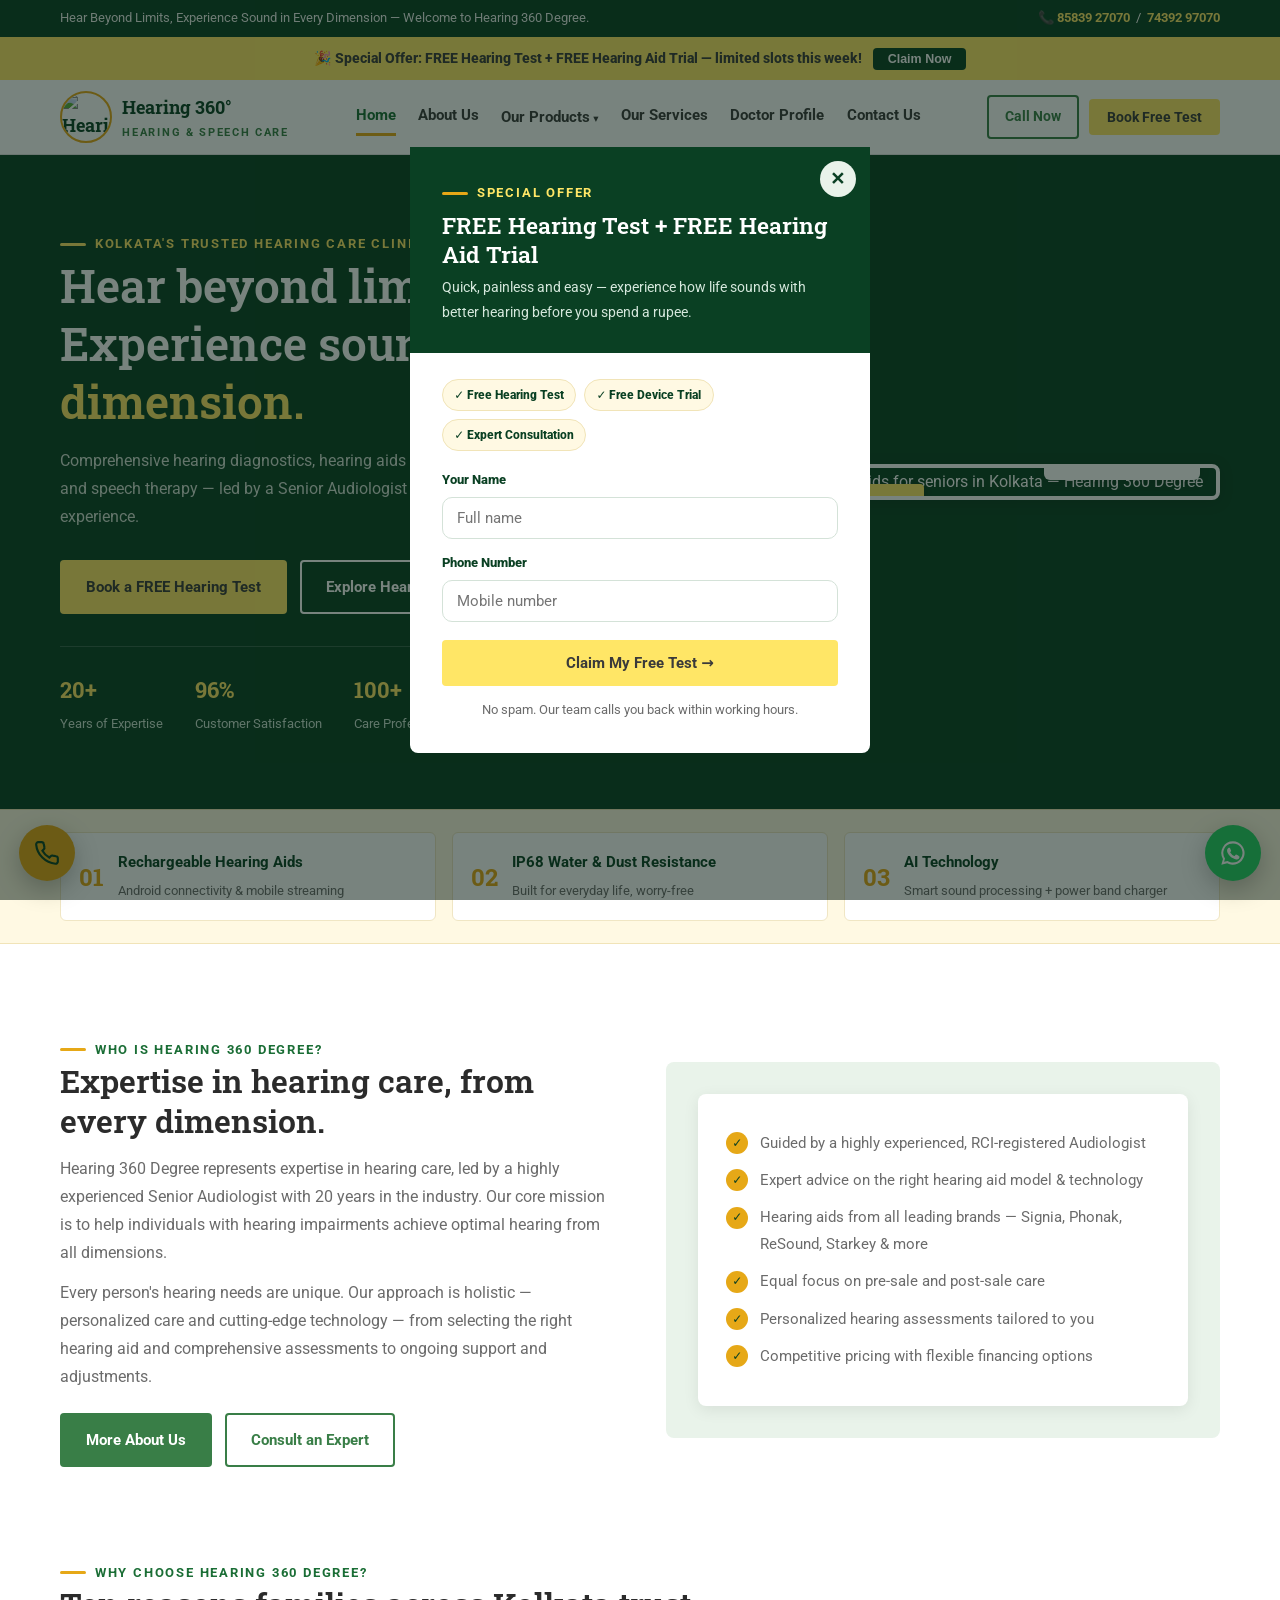
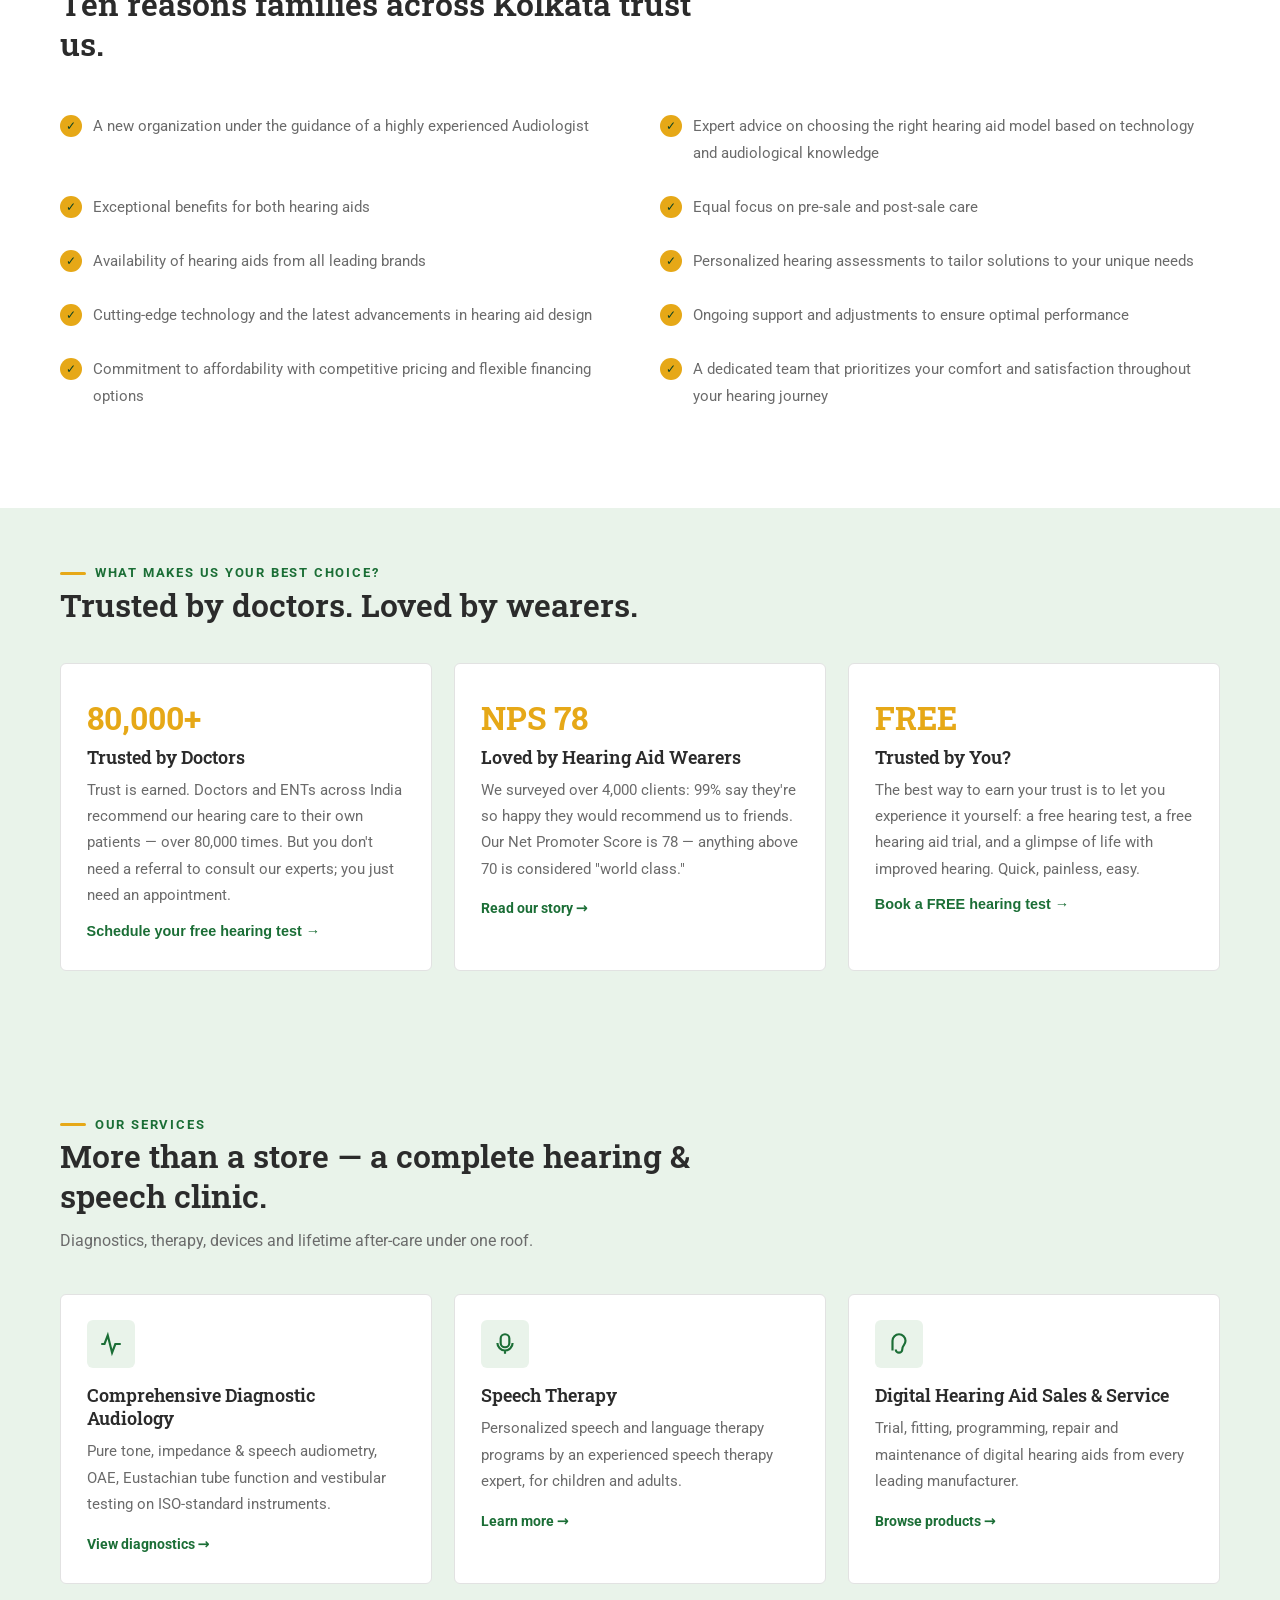
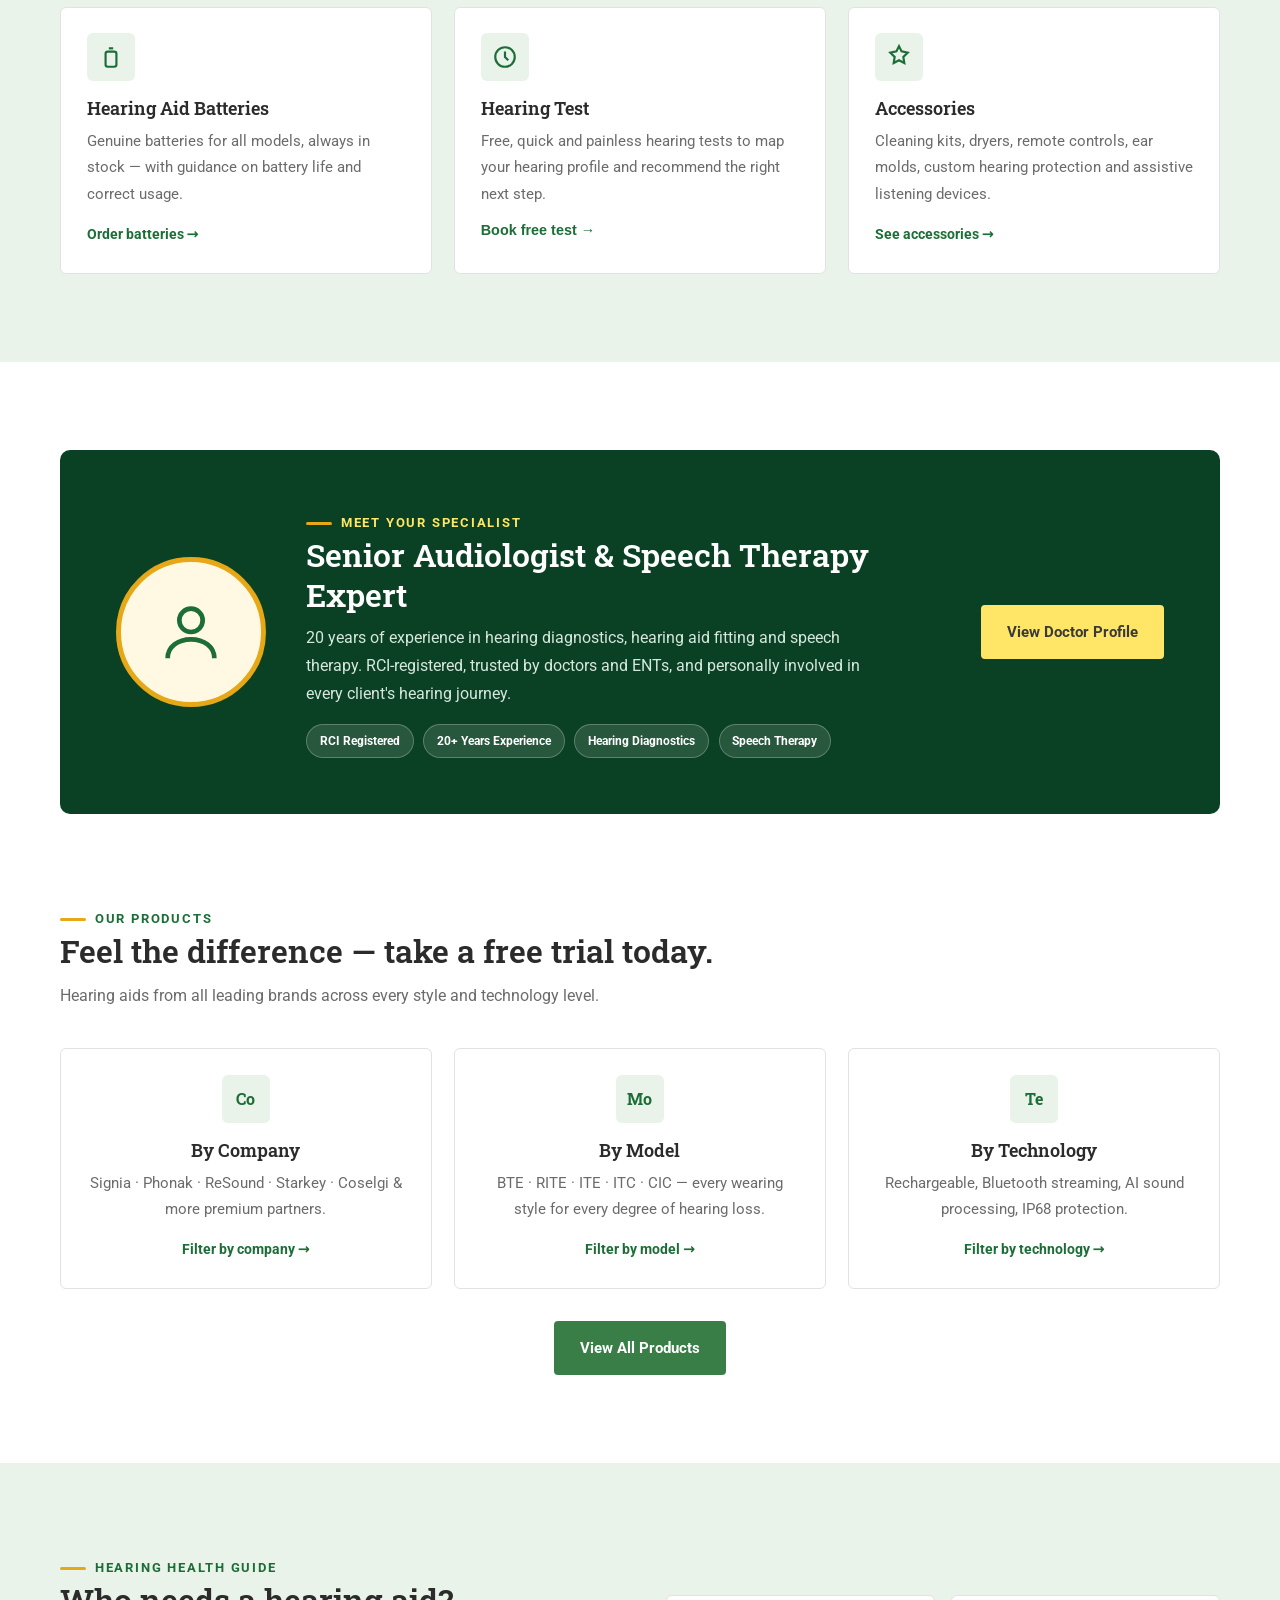
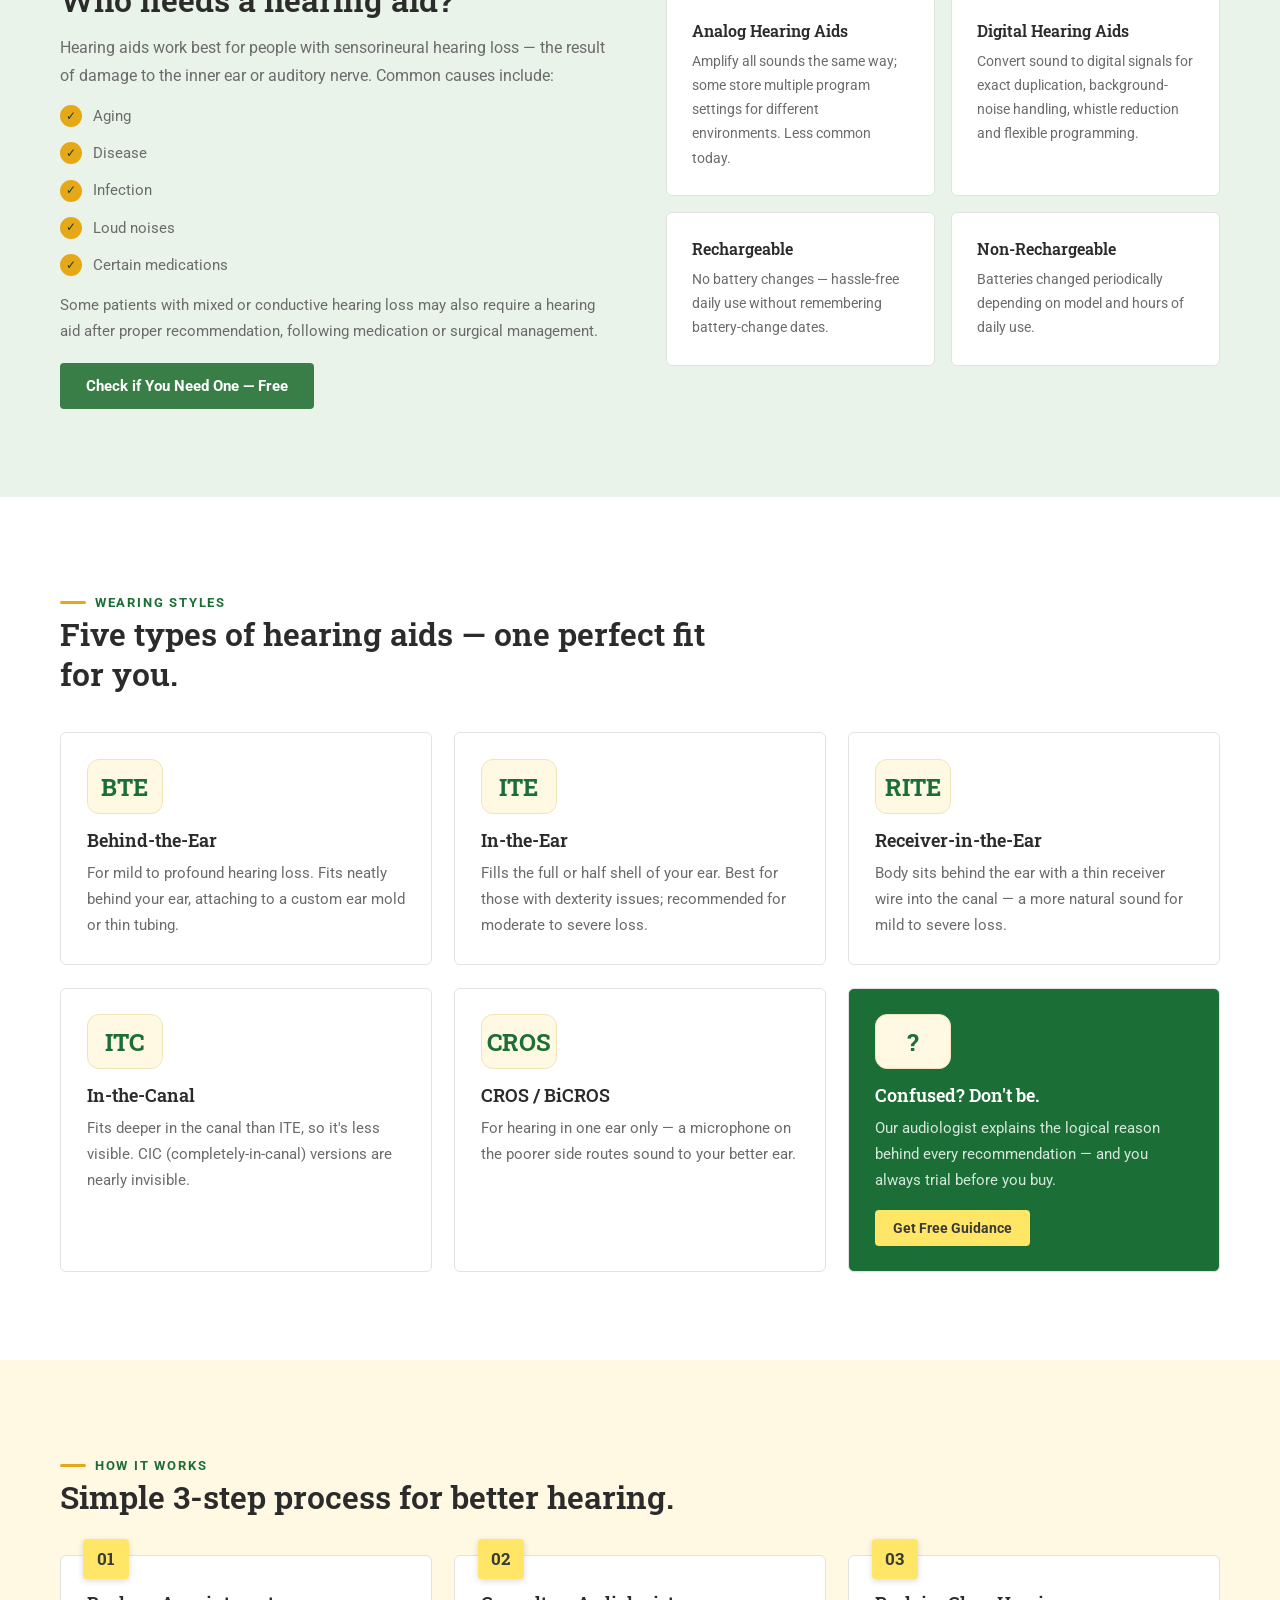
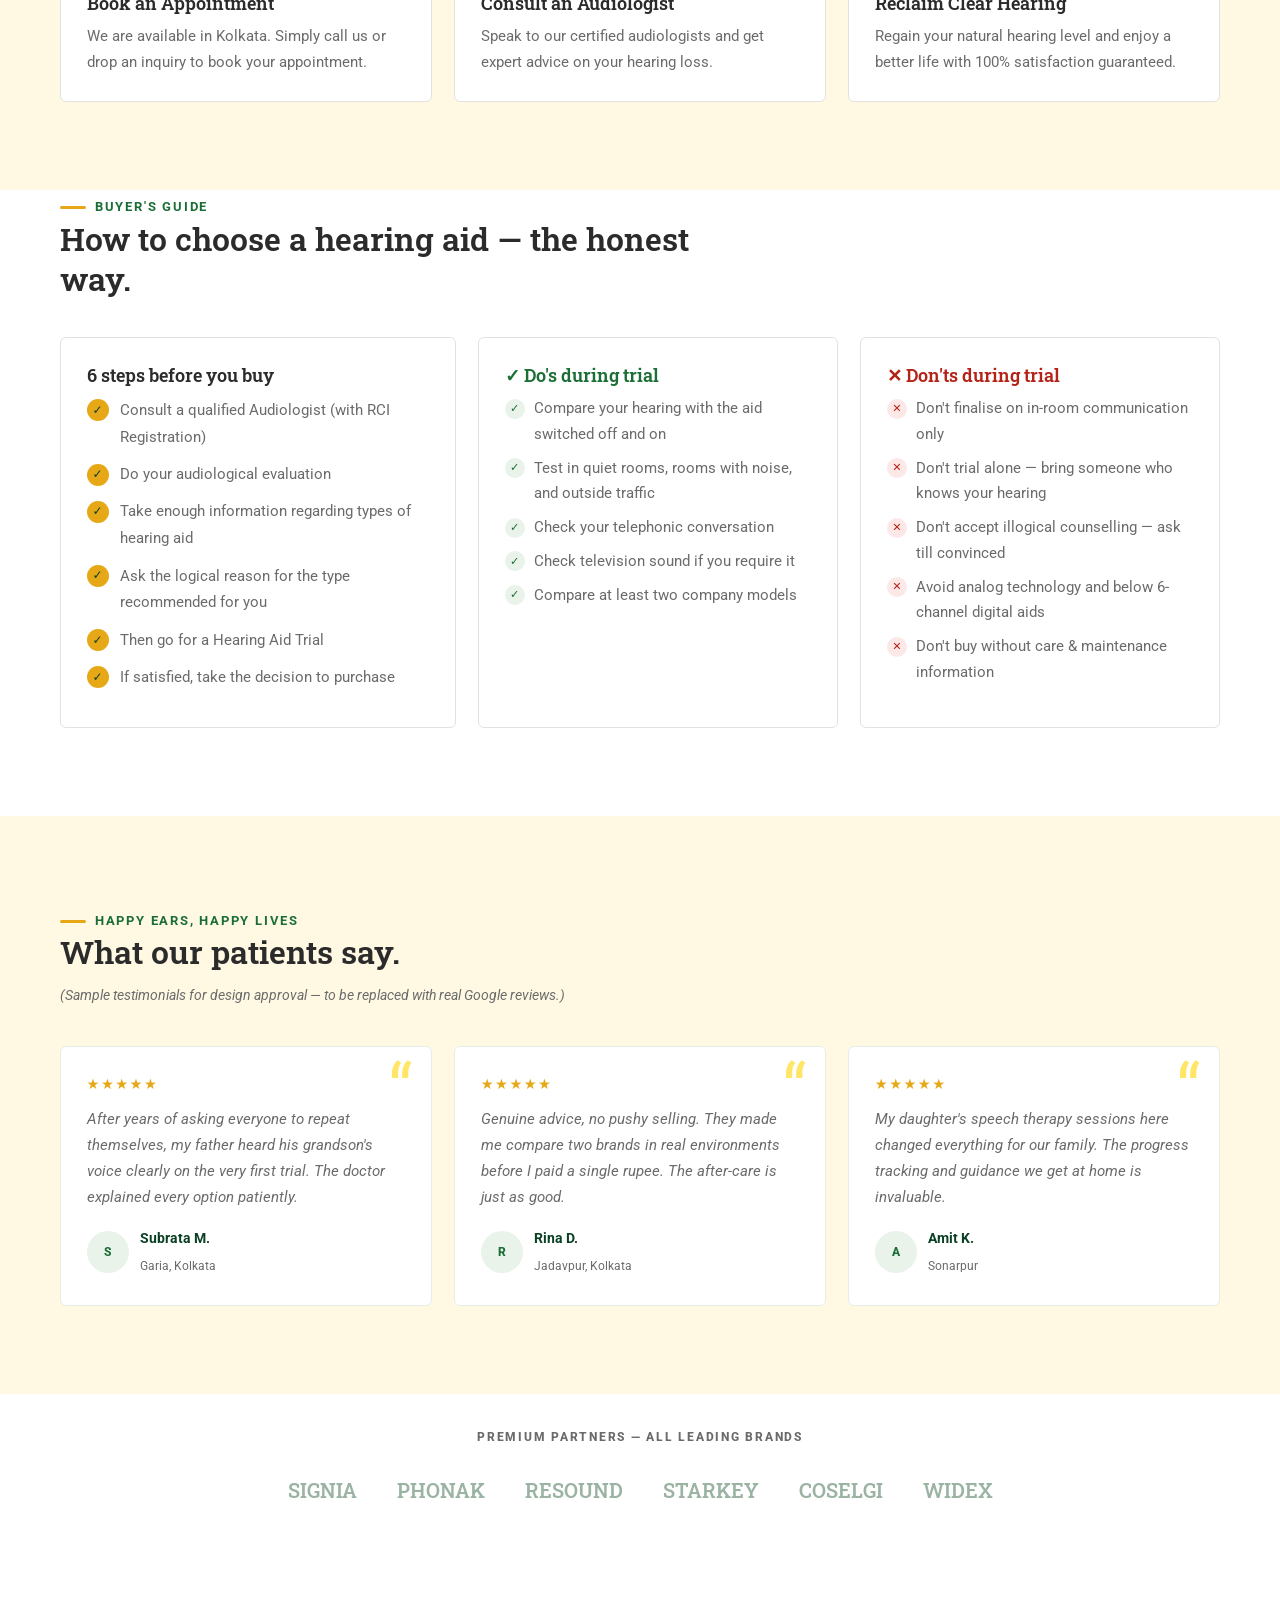
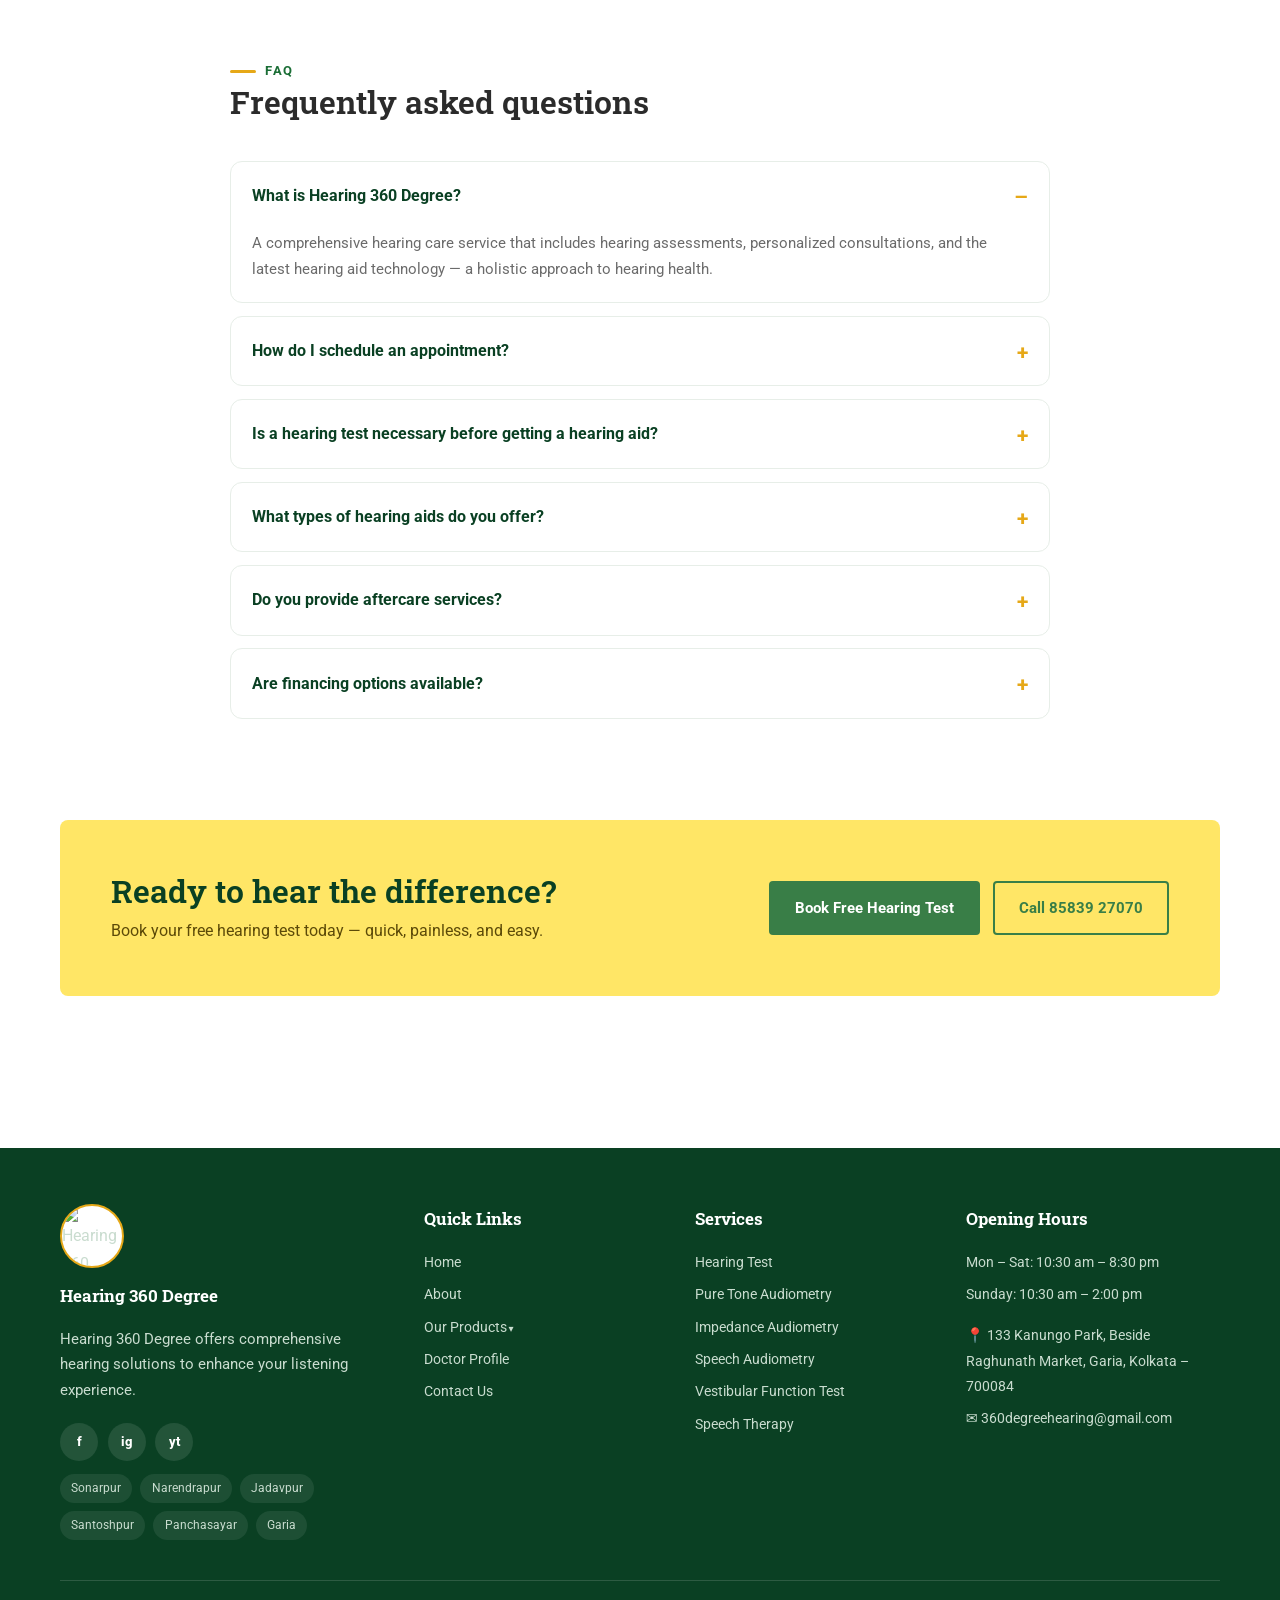
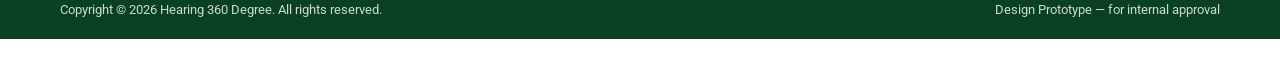
==== index.html @ 208c7832 "Add entire hearing360 project" ====
<!DOCTYPE html>
<html lang="en">
<head>
<meta charset="UTF-8">
<meta name="viewport" content="width=device-width, initial-scale=1.0">
<title>Hearing 360 Degree — Best Hearing Aids & Hearing Care in Kolkata</title>
<meta name="description" content="Hear Beyond Limits, Experience Sound in Every Dimension. Hearing tests, hearing aids from all leading brands, speech therapy and expert audiologist consultation in Garia, Kolkata.">
<link rel="preconnect" href="https://fonts.googleapis.com">
<link href="https://fonts.googleapis.com/css2?family=Roboto+Slab:wght@500;600;700&family=Roboto:wght@400;500;700;900&display=swap" rel="stylesheet">
<link rel="stylesheet" href="css/style.css">
</head>
<body>

<!-- Top bar -->
<div class="topbar">
  <div class="container">
    <span class="tag">Hear Beyond Limits, Experience Sound in Every Dimension — Welcome to Hearing 360 Degree.</span>
    <span>📞 <a href="tel:+918583927070">85839 27070</a> &nbsp;/&nbsp; <a href="tel:+917439297070">74392 97070</a></span>
  </div>
</div>


<div class="offer-ribbon">🎉 Special Offer: FREE Hearing Test + FREE Hearing Aid Trial — limited slots this week!<button data-open-offer>Claim Now</button></div>
<!-- Header -->
<header class="header">
  <div class="container">
    <a class="brand" href="index.html">
      <img class="logo-img" src="https://hearingaidskolkata.com/wp-content/uploads/2025/04/Hearing-360-Degree-Logo-300x300.jpg" alt="Hearing 360 Degree logo" width="52" height="52" loading="eager">
      <span>Hearing 360°<small>Hearing &amp; Speech Care</small></span>
    </a>
    <nav class="nav" aria-label="Main">
      <a href="index.html" class="active">Home</a>
      <a href="about.html">About Us</a>
      <div class="dropdown">
        <a href="products.html">Our Products</a>
        <div class="drop-menu">
          <a href="products.html?company=Signia">Signia</a>
          <a href="products.html?company=Phonak">Phonak</a>
          <a href="products.html?company=ReSound">ReSound</a>
          <a href="products.html?company=Starkey">Starkey</a>
          <a href="products.html?company=Coselgi">Coselgi</a>
          <a href="products.html?company=Accessories">Accessories</a>
          <a class="all" href="products.html">View All Products →</a>
        </div>
      </div>
      <a href="services.html">Our Services</a>
      <a href="doctor.html">Doctor Profile</a>
      <a href="contact.html">Contact Us</a>
    </nav>
    <div class="header-cta">
      <a class="btn btn-outline btn-sm" href="tel:+918583927070">Call Now</a>
      <button class="btn btn-yellow btn-sm" data-inquiry="Free Hearing Test">Book Free Test</button>
      <button class="nav-toggle" aria-label="Menu" aria-expanded="false"><span></span><span></span><span></span></button>
    </div>
  </div>
</header>

<!-- Hero -->
<section class="hero">
  <div class="container hero-grid">
    <div>
      <span class="eyebrow">Kolkata's Trusted Hearing Care Clinic</span>
      <h1>Hear beyond limits.<br>Experience sound in <em>every dimension.</em></h1>
      <p>Comprehensive hearing diagnostics, hearing aids from all leading brands, and speech therapy — led by a Senior Audiologist with 20 years of experience.</p>
      <div class="hero-actions">
        <button class="btn btn-yellow" data-inquiry="Free Hearing Test">Book a FREE Hearing Test</button>
        <a class="btn btn-outline" href="products.html" style="border-color:#fff;color:#fff">Explore Hearing Aids</a>
      </div>
      <div class="hero-trust">
        <div><b>20+</b><span>Years of Expertise</span></div>
        <div><b>96%</b><span>Customer Satisfaction</span></div>
        <div><b>100+</b><span>Care Professionals</span></div>
      </div>
    </div>
    <div class="hero-photo reveal in">
      <img src="https://hearingaidskolkata.com/wp-content/uploads/2024/12/Best-Hearing-Aids-for-Seniors-in-Kolkata.jpg" alt="Best hearing aids for seniors in Kolkata — Hearing 360 Degree" loading="eager">
      <span class="offer-chip">🎁 FREE Hearing Test</span>
      <div class="hero-float"><b>20+</b><span>Years of Trusted<br>Hearing Care</span></div>
    </div>
  </div>
</section>

<!-- Highlights strip -->
<div class="highlights">
  <div class="container">
    <div class="hl-card"><span class="num">01</span><div><b>Rechargeable Hearing Aids</b><span>Android connectivity &amp; mobile streaming</span></div></div>
    <div class="hl-card"><span class="num">02</span><div><b>IP68 Water &amp; Dust Resistance</b><span>Built for everyday life, worry-free</span></div></div>
    <div class="hl-card"><span class="num">03</span><div><b>AI Technology</b><span>Smart sound processing + power band charger</span></div></div>
  </div>
</div>

<!-- Who we are -->
<section class="section">
  <div class="container split">
    <div class="reveal">
      <span class="eyebrow">Who is Hearing 360 Degree?</span>
      <h2>Expertise in hearing care, from every dimension.</h2>
      <p style="color:var(--ink-soft);margin-top:.9rem">Hearing 360 Degree represents expertise in hearing care, led by a highly experienced Senior Audiologist with 20 years in the industry. Our core mission is to help individuals with hearing impairments achieve optimal hearing from all dimensions.</p>
      <p style="color:var(--ink-soft);margin-top:.7rem">Every person's hearing needs are unique. Our approach is holistic — personalized care and cutting-edge technology — from selecting the right hearing aid and comprehensive assessments to ongoing support and adjustments.</p>
      <div style="display:flex;gap:.8rem;margin-top:1.4rem;flex-wrap:wrap">
        <a class="btn btn-primary" href="about.html">More About Us</a>
        <button class="btn btn-outline" data-inquiry="Expert Consultation">Consult an Expert</button>
      </div>
    </div>
    <div class="visual reveal">
      <ul class="checklist" style="background:#fff;border-radius:8px;padding:1.6rem 1.8rem;box-shadow:var(--shadow);width:100%">
        <li>Guided by a highly experienced, RCI-registered Audiologist</li>
        <li>Expert advice on the right hearing aid model &amp; technology</li>
        <li>Hearing aids from all leading brands — Signia, Phonak, ReSound, Starkey &amp; more</li>
        <li>Equal focus on pre-sale and post-sale care</li>
        <li>Personalized hearing assessments tailored to you</li>
        <li>Competitive pricing with flexible financing options</li>
      </ul>
    </div>
  </div>
</section>


<!-- Why choose -->
<section class="section" style="padding-top:0">
  <div class="container">
    <div class="section-head reveal">
      <span class="eyebrow">Why Choose Hearing 360 Degree?</span>
      <h2>Ten reasons families across Kolkata trust us.</h2>
    </div>
    <ul class="checklist why-grid reveal">
      <li>A new organization under the guidance of a highly experienced Audiologist</li>
      <li>Expert advice on choosing the right hearing aid model based on technology and audiological knowledge</li>
      <li>Exceptional benefits for both hearing aids</li>
      <li>Equal focus on pre-sale and post-sale care</li>
      <li>Availability of hearing aids from all leading brands</li>
      <li>Personalized hearing assessments to tailor solutions to your unique needs</li>
      <li>Cutting-edge technology and the latest advancements in hearing aid design</li>
      <li>Ongoing support and adjustments to ensure optimal performance</li>
      <li>Commitment to affordability with competitive pricing and flexible financing options</li>
      <li>A dedicated team that prioritizes your comfort and satisfaction throughout your hearing journey</li>
    </ul>
  </div>
</section>

<!-- Trust trio -->
<section class="section" style="background:var(--green-100);padding-top:3rem;padding-bottom:3rem">
  <div class="container">
    <div class="section-head reveal">
      <span class="eyebrow">What Makes Us Your Best Choice?</span>
      <h2>Trusted by doctors. Loved by wearers.</h2>
    </div>
    <div class="grid-3">
      <div class="card trust-card reveal">
        <span class="big">80,000+</span>
        <h3>Trusted by Doctors</h3>
        <p>Trust is earned. Doctors and ENTs across India recommend our hearing care to their own patients — over 80,000 times. But you don't need a referral to consult our experts; you just need an appointment.</p>
        <button class="link" data-inquiry="Free Hearing Test" style="background:none;border:0;cursor:pointer;padding:0">Schedule your free hearing test →</button>
      </div>
      <div class="card trust-card reveal">
        <span class="big">NPS 78</span>
        <h3>Loved by Hearing Aid Wearers</h3>
        <p>We surveyed over 4,000 clients: 99% say they're so happy they would recommend us to friends. Our Net Promoter Score is 78 — anything above 70 is considered "world class."</p>
        <a class="link" href="about.html">Read our story →</a>
      </div>
      <div class="card trust-card reveal">
        <span class="big">FREE</span>
        <h3>Trusted by You?</h3>
        <p>The best way to earn your trust is to let you experience it yourself: a free hearing test, a free hearing aid trial, and a glimpse of life with improved hearing. Quick, painless, easy.</p>
        <button class="link" data-inquiry="Free Hearing Test" style="background:none;border:0;cursor:pointer;padding:0">Book a FREE hearing test →</button>
      </div>
    </div>
  </div>
</section>

<!-- Services -->
<section class="section" style="background:var(--green-100)">
  <div class="container">
    <div class="section-head reveal">
      <span class="eyebrow">Our Services</span>
      <h2>More than a store — a complete hearing &amp; speech clinic.</h2>
      <p>Diagnostics, therapy, devices and lifetime after-care under one roof.</p>
    </div>
    <div class="grid-3">
      <div class="card reveal">
        <div class="icon"><svg width="26" height="26" viewBox="0 0 24 24" fill="none" stroke="currentColor" stroke-width="2"><path d="M3 12h3l3-8 4 16 3-8h5"/></svg></div>
        <h3>Comprehensive Diagnostic Audiology</h3>
        <p>Pure tone, impedance &amp; speech audiometry, OAE, Eustachian tube function and vestibular testing on ISO-standard instruments.</p>
        <a class="link" href="services.html">View diagnostics →</a>
      </div>
      <div class="card reveal">
        <div class="icon"><svg width="26" height="26" viewBox="0 0 24 24" fill="none" stroke="currentColor" stroke-width="2"><path d="M12 3a4 4 0 014 4v4a4 4 0 01-8 0V7a4 4 0 014-4z"/><path d="M5 11a7 7 0 0014 0M12 18v3"/></svg></div>
        <h3>Speech Therapy</h3>
        <p>Personalized speech and language therapy programs by an experienced speech therapy expert, for children and adults.</p>
        <a class="link" href="services.html#speech">Learn more →</a>
      </div>
      <div class="card reveal">
        <div class="icon"><svg width="26" height="26" viewBox="0 0 24 24" fill="none" stroke="currentColor" stroke-width="2"><path d="M6 18V9a6 6 0 1112 0c0 4-3 4-3 8a3 3 0 01-6 0"/></svg></div>
        <h3>Digital Hearing Aid Sales &amp; Service</h3>
        <p>Trial, fitting, programming, repair and maintenance of digital hearing aids from every leading manufacturer.</p>
        <a class="link" href="products.html">Browse products →</a>
      </div>
      <div class="card reveal">
        <div class="icon"><svg width="26" height="26" viewBox="0 0 24 24" fill="none" stroke="currentColor" stroke-width="2"><rect x="7" y="7" width="10" height="14" rx="2"/><path d="M10 4h4"/></svg></div>
        <h3>Hearing Aid Batteries</h3>
        <p>Genuine batteries for all models, always in stock — with guidance on battery life and correct usage.</p>
        <a class="link" href="products.html">Order batteries →</a>
      </div>
      <div class="card reveal">
        <div class="icon"><svg width="26" height="26" viewBox="0 0 24 24" fill="none" stroke="currentColor" stroke-width="2"><circle cx="12" cy="12" r="9"/><path d="M12 7v5l3 3"/></svg></div>
        <h3>Hearing Test</h3>
        <p>Free, quick and painless hearing tests to map your hearing profile and recommend the right next step.</p>
        <button class="link" data-inquiry="Free Hearing Test" style="background:none;border:0;cursor:pointer;padding:0">Book free test →</button>
      </div>
      <div class="card reveal">
        <div class="icon"><svg width="26" height="26" viewBox="0 0 24 24" fill="none" stroke="currentColor" stroke-width="2"><path d="M12 2l2.4 4.8L20 8l-4 3.9.9 5.6L12 15l-4.9 2.5.9-5.6L4 8l5.6-1.2z"/></svg></div>
        <h3>Accessories</h3>
        <p>Cleaning kits, dryers, remote controls, ear molds, custom hearing protection and assistive listening devices.</p>
        <a class="link" href="products.html">See accessories →</a>
      </div>
    </div>
  </div>
</section>

<!-- Doctor band -->
<section class="section">
  <div class="container">
    <div class="doctor-band reveal">
      <div class="avatar">
        <svg width="70" height="70" viewBox="0 0 24 24" fill="none" stroke="currentColor" stroke-width="1.6"><circle cx="12" cy="8" r="4"/><path d="M4 21c0-4 3.6-6.5 8-6.5s8 2.5 8 6.5"/></svg>
      </div>
      <div>
        <span class="eyebrow" style="color:var(--yellow-300)">Meet Your Specialist</span>
        <h2>Senior Audiologist &amp; Speech Therapy Expert</h2>
        <p>20 years of experience in hearing diagnostics, hearing aid fitting and speech therapy. RCI-registered, trusted by doctors and ENTs, and personally involved in every client's hearing journey.</p>
        <div class="badge-row">
          <span class="badge">RCI Registered</span>
          <span class="badge">20+ Years Experience</span>
          <span class="badge">Hearing Diagnostics</span>
          <span class="badge">Speech Therapy</span>
        </div>
      </div>
      <a class="btn btn-yellow" href="doctor.html">View Doctor Profile</a>
    </div>
  </div>
</section>

<!-- Products preview -->
<section class="section" style="padding-top:0">
  <div class="container">
    <div class="section-head reveal">
      <span class="eyebrow">Our Products</span>
      <h2>Feel the difference — take a free trial today.</h2>
      <p>Hearing aids from all leading brands across every style and technology level.</p>
    </div>
    <div class="grid-3">
      <div class="card reveal" style="text-align:center">
        <div class="icon" style="margin-inline:auto"><b style="font-family:var(--font-display)">Co</b></div>
        <h3>By Company</h3>
        <p>Signia · Phonak · ReSound · Starkey · Coselgi &amp; more premium partners.</p>
        <a class="link" href="products.html" style="justify-content:center;display:flex">Filter by company →</a>
      </div>
      <div class="card reveal" style="text-align:center">
        <div class="icon" style="margin-inline:auto"><b style="font-family:var(--font-display)">Mo</b></div>
        <h3>By Model</h3>
        <p>BTE · RITE · ITE · ITC · CIC — every wearing style for every degree of hearing loss.</p>
        <a class="link" href="products.html" style="justify-content:center;display:flex">Filter by model →</a>
      </div>
      <div class="card reveal" style="text-align:center">
        <div class="icon" style="margin-inline:auto"><b style="font-family:var(--font-display)">Te</b></div>
        <h3>By Technology</h3>
        <p>Rechargeable, Bluetooth streaming, AI sound processing, IP68 protection.</p>
        <a class="link" href="products.html" style="justify-content:center;display:flex">Filter by technology →</a>
      </div>
    </div>
    <div style="text-align:center;margin-top:2rem">
      <a class="btn btn-primary" href="products.html">View All Products</a>
    </div>
  </div>
</section>


<!-- Who needs a hearing aid -->
<section class="section" style="background:var(--green-100)">
  <div class="container split">
    <div class="reveal">
      <span class="eyebrow">Hearing Health Guide</span>
      <h2>Who needs a hearing aid?</h2>
      <p style="color:var(--ink-soft);margin-top:.9rem">Hearing aids work best for people with sensorineural hearing loss — the result of damage to the inner ear or auditory nerve. Common causes include:</p>
      <ul class="checklist" style="margin-top:.8rem">
        <li>Aging</li><li>Disease</li><li>Infection</li><li>Loud noises</li><li>Certain medications</li>
      </ul>
      <p style="color:var(--ink-soft);margin-top:.8rem;font-size:.94rem">Some patients with mixed or conductive hearing loss may also require a hearing aid after proper recommendation, following medication or surgical management.</p>
      <button class="btn btn-primary" data-inquiry="Hearing Loss Consultation" style="margin-top:1.2rem">Check if You Need One — Free</button>
    </div>
    <div class="reveal">
      <div class="grid-2" style="gap:1rem">
        <div class="card"><h3 style="font-size:1rem">Analog Hearing Aids</h3><p style="font-size:.86rem">Amplify all sounds the same way; some store multiple program settings for different environments. Less common today.</p></div>
        <div class="card"><h3 style="font-size:1rem">Digital Hearing Aids</h3><p style="font-size:.86rem">Convert sound to digital signals for exact duplication, background-noise handling, whistle reduction and flexible programming.</p></div>
        <div class="card"><h3 style="font-size:1rem">Rechargeable</h3><p style="font-size:.86rem">No battery changes — hassle-free daily use without remembering battery-change dates.</p></div>
        <div class="card"><h3 style="font-size:1rem">Non-Rechargeable</h3><p style="font-size:.86rem">Batteries changed periodically depending on model and hours of daily use.</p></div>
      </div>
    </div>
  </div>
</section>

<!-- Wearing styles -->
<section class="section">
  <div class="container">
    <div class="section-head reveal">
      <span class="eyebrow">Wearing Styles</span>
      <h2>Five types of hearing aids — one perfect fit for you.</h2>
    </div>
    <div class="grid-3">
      <div class="card type-card reveal"><span class="type-abbr">BTE</span><h3>Behind-the-Ear</h3><p>For mild to profound hearing loss. Fits neatly behind your ear, attaching to a custom ear mold or thin tubing.</p></div>
      <div class="card type-card reveal"><span class="type-abbr">ITE</span><h3>In-the-Ear</h3><p>Fills the full or half shell of your ear. Best for those with dexterity issues; recommended for moderate to severe loss.</p></div>
      <div class="card type-card reveal"><span class="type-abbr">RITE</span><h3>Receiver-in-the-Ear</h3><p>Body sits behind the ear with a thin receiver wire into the canal — a more natural sound for mild to severe loss.</p></div>
      <div class="card type-card reveal"><span class="type-abbr">ITC</span><h3>In-the-Canal</h3><p>Fits deeper in the canal than ITE, so it's less visible. CIC (completely-in-canal) versions are nearly invisible.</p></div>
      <div class="card type-card reveal"><span class="type-abbr">CROS</span><h3>CROS / BiCROS</h3><p>For hearing in one ear only — a microphone on the poorer side routes sound to your better ear.</p></div>
      <div class="card type-card reveal" style="background:var(--green-700)"><span class="type-abbr">?</span><h3 style="color:#fff">Confused? Don't be.</h3><p style="color:#D6E8DD">Our audiologist explains the logical reason behind every recommendation — and you always trial before you buy.</p><button class="btn btn-yellow btn-sm" data-inquiry="Hearing Aid Guidance" style="margin-top:1rem;align-self:flex-start">Get Free Guidance</button></div>
    </div>
  </div>
</section>

<!-- 3 step process -->
<section class="section" style="background:var(--yellow-050)">
  <div class="container">
    <div class="section-head reveal">
      <span class="eyebrow">How It Works</span>
      <h2>Simple 3-step process for better hearing.</h2>
    </div>
    <div class="grid-3 steps" style="margin-top:2.4rem">
      <div class="card reveal">
        <h3>Book an Appointment</h3>
        <p>We are available in Kolkata. Simply call us or drop an inquiry to book your appointment.</p>
      </div>
      <div class="card reveal">
        <h3>Consult an Audiologist</h3>
        <p>Speak to our certified audiologists and get expert advice on your hearing loss.</p>
      </div>
      <div class="card reveal">
        <h3>Reclaim Clear Hearing</h3>
        <p>Regain your natural hearing level and enjoy a better life with 100% satisfaction guaranteed.</p>
      </div>
    </div>
  </div>
</section>


<!-- How to choose -->
<section class="section" style="padding-top:0">
  <div class="container">
    <div class="section-head reveal">
      <span class="eyebrow">Buyer's Guide</span>
      <h2>How to choose a hearing aid — the honest way.</h2>
    </div>
    <div class="grid-3 guide-grid">
      <div class="card reveal">
        <h3>6 steps before you buy</h3>
        <ul class="checklist" style="margin-top:.6rem;font-size:.92rem">
          <li>Consult a qualified Audiologist (with RCI Registration)</li>
          <li>Do your audiological evaluation</li>
          <li>Take enough information regarding types of hearing aid</li>
          <li>Ask the logical reason for the type recommended for you</li>
          <li>Then go for a Hearing Aid Trial</li>
          <li>If satisfied, take the decision to purchase</li>
        </ul>
      </div>
      <div class="card dd-card dd-do reveal">
        <h3 style="color:var(--green-700)">✓ Do's during trial</h3>
        <ul>
          <li>Compare your hearing with the aid switched off and on</li>
          <li>Test in quiet rooms, rooms with noise, and outside traffic</li>
          <li>Check your telephonic conversation</li>
          <li>Check television sound if you require it</li>
          <li>Compare at least two company models</li>
        </ul>
      </div>
      <div class="card dd-card dd-dont reveal">
        <h3 style="color:#B42318">✕ Don'ts during trial</h3>
        <ul>
          <li>Don't finalise on in-room communication only</li>
          <li>Don't trial alone — bring someone who knows your hearing</li>
          <li>Don't accept illogical counselling — ask till convinced</li>
          <li>Avoid analog technology and below 6-channel digital aids</li>
          <li>Don't buy without care &amp; maintenance information</li>
        </ul>
      </div>
    </div>
  </div>
</section>

<!-- Testimonials -->
<section class="section" style="background:var(--yellow-050)">
  <div class="container">
    <div class="section-head reveal">
      <span class="eyebrow">Happy Ears, Happy Lives</span>
      <h2>What our patients say.</h2>
      <p style="font-size:.85rem"><em>(Sample testimonials for design approval — to be replaced with real Google reviews.)</em></p>
    </div>
    <div class="grid-3">
      <div class="testi reveal"><div class="stars">★★★★★</div><p>After years of asking everyone to repeat themselves, my father heard his grandson's voice clearly on the very first trial. The doctor explained every option patiently.</p><div class="who"><span class="dot">S</span><div><b>Subrata M.</b><span>Garia, Kolkata</span></div></div></div>
      <div class="testi reveal"><div class="stars">★★★★★</div><p>Genuine advice, no pushy selling. They made me compare two brands in real environments before I paid a single rupee. The after-care is just as good.</p><div class="who"><span class="dot">R</span><div><b>Rina D.</b><span>Jadavpur, Kolkata</span></div></div></div>
      <div class="testi reveal"><div class="stars">★★★★★</div><p>My daughter's speech therapy sessions here changed everything for our family. The progress tracking and guidance we get at home is invaluable.</p><div class="who"><span class="dot">A</span><div><b>Amit K.</b><span>Sonarpur</span></div></div></div>
    </div>
  </div>
</section>

<!-- Brands strip -->
<section class="section" style="padding-top:2rem;padding-bottom:2rem">
  <div class="container">
    <p style="text-align:center;font-size:.78rem;font-weight:800;letter-spacing:.14em;text-transform:uppercase;color:var(--ink-soft)">Premium partners — all leading brands</p>
    <div class="brands-strip reveal">
      <span>SIGNIA</span><span>PHONAK</span><span>RESOUND</span><span>STARKEY</span><span>COSELGI</span><span>WIDEX</span>
    </div>
  </div>
</section>

<!-- FAQ -->
<section class="section">
  <div class="container" style="max-width:820px">
    <div class="section-head reveal">
      <span class="eyebrow">FAQ</span>
      <h2>Frequently asked questions</h2>
    </div>
    <div class="faq reveal">
      <details open><summary>What is Hearing 360 Degree?</summary><p>A comprehensive hearing care service that includes hearing assessments, personalized consultations, and the latest hearing aid technology — a holistic approach to hearing health.</p></details>
      <details><summary>How do I schedule an appointment?</summary><p>Call our clinic, use the Book Free Test button, or drop an inquiry through the website. We currently offer services in Kolkata.</p></details>
      <details><summary>Is a hearing test necessary before getting a hearing aid?</summary><p>Yes. A hearing test determines the extent of hearing loss and ensures the chosen hearing aid is tailored to your needs. Our audiologists conduct a thorough assessment during your consultation.</p></details>
      <details><summary>What types of hearing aids do you offer?</summary><p>A wide range including behind-the-ear (BTE), in-the-ear (ITE), and completely-in-canal (CIC) models. Our audiologists help you choose the best fit for your needs and lifestyle.</p></details>
      <details><summary>Do you provide aftercare services?</summary><p>Yes — regular check-ups, hearing aid adjustments and maintenance, so you always get the best performance from your devices.</p></details>
      <details><summary>Are financing options available?</summary><p>Yes, we offer various financing options to make hearing aids more affordable. Speak with our team during your consultation for details.</p></details>
    </div>
  </div>
</section>

<!-- CTA band -->
<section class="section" style="padding-top:0">
  <div class="container">
    <div class="cta-band reveal">
      <div>
        <h2>Ready to hear the difference?</h2>
        <p>Book your free hearing test today — quick, painless, and easy.</p>
      </div>
      <div style="display:flex;gap:.8rem;flex-wrap:wrap">
        <button class="btn btn-primary" data-inquiry="Free Hearing Test">Book Free Hearing Test</button>
        <a class="btn btn-outline" href="tel:+918583927070">Call 85839 27070</a>
      </div>
    </div>
  </div>
</section>

<!-- Footer -->
<footer class="footer">
  <div class="container footer-top">
    <div>
      <img class="footer-logo" src="https://hearingaidskolkata.com/wp-content/uploads/2025/04/Hearing-360-Degree-Logo-300x300.jpg" alt="Hearing 360 Degree" width="64" height="64" loading="lazy"><h4>Hearing 360 Degree</h4>
      <p class="about-txt">Hearing 360 Degree offers comprehensive hearing solutions to enhance your listening experience.</p>
      <div class="social">
        <a href="https://www.facebook.com/people/Hearing-360-Degree/61570909812845/" aria-label="Facebook">f</a>
        <a href="https://www.instagram.com/hearing360degree/" aria-label="Instagram">ig</a>
        <a href="https://www.youtube.com/@Hearing360Degree-kolkata" aria-label="YouTube">yt</a>
      </div>
      <div class="areas">
        <a href="#">Sonarpur</a><a href="#">Narendrapur</a><a href="#">Jadavpur</a><a href="#">Santoshpur</a><a href="#">Panchasayar</a><a href="#">Garia</a>
      </div>
    </div>
    <div>
      <h4>Quick Links</h4>
      <ul>
        <li><a href="index.html">Home</a></li>
        <li><a href="about.html">About</a></li>
        <li><div class="dropdown">
        <a href="products.html">Our Products</a>
        <div class="drop-menu">
          <a href="products.html?company=Signia">Signia</a>
          <a href="products.html?company=Phonak">Phonak</a>
          <a href="products.html?company=ReSound">ReSound</a>
          <a href="products.html?company=Starkey">Starkey</a>
          <a href="products.html?company=Coselgi">Coselgi</a>
          <a href="products.html?company=Accessories">Accessories</a>
          <a class="all" href="products.html">View All Products →</a>
        </div>
      </div></li>
        <li><a href="doctor.html">Doctor Profile</a></li>
        <li><a href="contact.html">Contact Us</a></li>
      </ul>
    </div>
    <div>
      <h4>Services</h4>
      <ul>
        <li><a href="services.html">Hearing Test</a></li>
        <li><a href="services.html">Pure Tone Audiometry</a></li>
        <li><a href="services.html">Impedance Audiometry</a></li>
        <li><a href="services.html">Speech Audiometry</a></li>
        <li><a href="services.html">Vestibular Function Test</a></li>
        <li><a href="services.html#speech">Speech Therapy</a></li>
      </ul>
    </div>
    <div>
      <h4>Opening Hours</h4>
      <ul>
        <li>Mon – Sat: 10:30 am – 8:30 pm</li>
        <li>Sunday: 10:30 am – 2:00 pm</li>
        <li style="margin-top:1rem">📍 133 Kanungo Park, Beside Raghunath Market, Garia, Kolkata – 700084</li>
        <li>✉️ <a href="mailto:360degreehearing@gmail.com">360degreehearing@gmail.com</a></li>
      </ul>
    </div>
  </div>
  <div class="container footer-bottom">
    <span>Copyright © 2026 Hearing 360 Degree. All rights reserved.</span>
    <span>Design Prototype — for internal approval</span>
  </div>
</footer>

<!-- Floating actions -->
<a class="float-wa" href="https://wa.me/918583927070" aria-label="WhatsApp us">
  <svg width="28" height="28" viewBox="0 0 24 24" fill="#fff"><path d="M12 2a10 10 0 00-8.6 15.1L2 22l5-1.3A10 10 0 1012 2zm0 18.2c-1.5 0-3-.4-4.3-1.2l-.3-.2-3 .8.8-2.9-.2-.3A8.2 8.2 0 1112 20.2zm4.5-6.1c-.2-.1-1.5-.7-1.7-.8-.2-.1-.4-.1-.5.1-.2.2-.6.8-.8 1-.1.2-.3.2-.5.1a6.7 6.7 0 01-3.3-2.9c-.3-.4 0-.5.2-.7l.4-.5c.1-.2.1-.3 0-.5l-.8-1.9c-.2-.5-.4-.4-.5-.4h-.5c-.2 0-.5.1-.7.3-.2.3-.9.9-.9 2.2s.9 2.6 1.1 2.7c.1.2 1.9 2.9 4.6 4 .6.3 1.1.4 1.5.6.6.2 1.2.2 1.6.1.5-.1 1.5-.6 1.7-1.2.2-.6.2-1.1.2-1.2-.1-.1-.2-.2-.5-.3z"/></svg>
</a>
<a class="float-call" href="tel:+918583927070" aria-label="Call now">
  <svg width="26" height="26" viewBox="0 0 24 24" fill="none" stroke="currentColor" stroke-width="2"><path d="M22 16.9v3a2 2 0 01-2.2 2A19.8 19.8 0 012 4.2 2 2 0 014 2h3a2 2 0 012 1.7l.6 3a2 2 0 01-.5 1.9l-1.3 1.3a16 16 0 006.3 6.3l1.3-1.3a2 2 0 011.9-.5l3 .6a2 2 0 011.7 2z"/></svg>
</a>

<!-- Inquiry Modal -->
<div class="modal" id="inquiryModal" role="dialog" aria-modal="true" aria-labelledby="inqTitle">
  <div class="modal-box">
    <button class="modal-close" aria-label="Close">✕</button>
    <h3 id="inqTitle">Drop an Inquiry</h3>
    <p class="sub">Fill in your details and our team will get back to you shortly. Your inquiry opens directly in WhatsApp.</p>
    <form id="inquiryForm">
      <input type="hidden" name="product" id="inqProduct">
      <div class="field" style="margin-bottom:.9rem"><label>Your Name</label><input name="name" required placeholder="Full name"></div>
      <div class="field" style="margin-bottom:.9rem"><label>Phone Number</label><input name="phone" type="tel" required placeholder="Mobile number"></div>
      <div class="field" style="margin-bottom:1.2rem"><label>Message</label><textarea name="message" rows="3" placeholder="Tell us what you need"></textarea></div>
      <button class="btn btn-primary" type="submit" style="width:100%">Send Inquiry via WhatsApp</button>
    </form>
  </div>
</div>


<!-- Sticky mobile CTA -->
<div class="mobile-cta">
  <a class="btn btn-yellow" href="tel:+918583927070">📞 Call Now</a>
  <button class="btn btn-primary" data-inquiry="Free Hearing Test">Book Free Test</button>
</div>

<!-- Auto Special Offer popup -->
<div class="modal popup-offer" id="offerPopup" role="dialog" aria-modal="true" aria-labelledby="offerTitle">
  <div class="modal-box">
    <button class="modal-close" aria-label="Close">✕</button>
    <div class="popup-head">
      <span class="burst"></span>
      <span class="eyebrow">Special Offer</span>
      <h3 id="offerTitle">FREE Hearing Test + FREE Hearing Aid Trial</h3>
      <p>Quick, painless and easy — experience how life sounds with better hearing before you spend a rupee.</p>
    </div>
    <div class="popup-body">
      <div class="popup-perks">
        <span>✓ Free Hearing Test</span><span>✓ Free Device Trial</span><span>✓ Expert Consultation</span>
      </div>
      <form id="offerForm">
        <div class="field" style="margin-bottom:.8rem"><label>Your Name</label><input name="name" required placeholder="Full name"></div>
        <div class="field" style="margin-bottom:1.1rem"><label>Phone Number</label><input name="phone" type="tel" required placeholder="Mobile number"></div>
        <button class="btn btn-yellow" type="submit" style="width:100%">Claim My Free Test →</button>
        <p class="form-note" style="text-align:center">No spam. Our team calls you back within working hours.</p>
      </form>
    </div>
  </div>
</div>

<script src="js/main.js"></script>
</body>
</html>
---- css/style.css ----
/* ============================================================
   Hearing 360 Degree — Design Prototype
   Palette: brand green + corporate yellow (per client brand)
   ============================================================ */
:root{
  --green-900:#0A4023;
  --green-700:#1B6E36;
  --green-500:#397E47;
  --green-100:#E9F3EA;
  --yellow-500:#E6A817;
  --yellow-300:#FFE666;
  --yellow-050:#FFF9E3;
  --link:#046BD2;
  --ink:#3A3A3A;
  --ink-soft:#6B6B6B;
  --paper:#ffffff;
  --white:#ffffff;
  --radius:6px;
  --shadow:0 4px 16px rgba(0,0,0,.08);
  --font-display:"Roboto Slab",Georgia,serif;
  --font-body:"Roboto",system-ui,-apple-system,Segoe UI,sans-serif;
}
*{margin:0;padding:0;box-sizing:border-box}
html{scroll-behavior:smooth}
body{font-family:var(--font-body);color:var(--ink);background:var(--paper);line-height:1.75;font-size:16px}
img,svg{max-width:100%;display:block}
a{color:inherit;text-decoration:none}
ul{list-style:none}
.container{width:min(1160px,92%);margin-inline:auto}
h1,h2,h3{font-family:var(--font-display);font-weight:600;line-height:1.25;color:#2B2B2B}
h1{font-size:clamp(1.9rem,4vw,2.9rem)}
h2{font-size:clamp(1.5rem,2.6vw,2rem)}
h3{font-size:1.15rem}
.eyebrow{display:inline-flex;align-items:center;gap:.55rem;font-size:.8rem;font-weight:700;letter-spacing:.14em;text-transform:uppercase;color:var(--green-700)}
.eyebrow::before{content:"";width:26px;height:3px;background:var(--yellow-500);border-radius:2px}
.section{padding:clamp(3.2rem,7vw,5.5rem) 0}
.section-head{max-width:680px;margin-bottom:2.4rem}
.section-head p{color:var(--ink-soft);margin-top:.7rem}
:focus-visible{outline:3px solid var(--yellow-500);outline-offset:2px;border-radius:4px}

/* ---------- Buttons / CTAs ---------- */
.btn{display:inline-flex;align-items:center;justify-content:center;gap:.5rem;font-family:var(--font-body);font-weight:700;font-size:.94rem;padding:.75rem 1.5rem;border-radius:4px;border:2px solid transparent;cursor:pointer;transition:background-color .15s,border-color .15s;white-space:nowrap}
.btn-primary{background:var(--green-500);color:#fff}
.btn-primary:hover{background:var(--green-700)}
.btn-yellow{background:var(--yellow-300);color:#3A3A3A}
.btn-yellow:hover{background:var(--yellow-500);color:#fff}
.btn-outline{border-color:var(--green-500);color:var(--green-500);background:transparent}
.btn-outline:hover{background:var(--green-100)}
.btn-ghost{color:var(--green-500);padding:.78rem .6rem}
.btn-sm{padding:.5rem 1rem;font-size:.85rem}

/* ---------- Top bar ---------- */
.topbar{background:var(--green-900);color:#fff;font-size:.82rem;padding:.45rem 0}
.topbar .container{display:flex;justify-content:space-between;gap:1rem;align-items:center;flex-wrap:wrap}
.topbar a{color:var(--yellow-300);font-weight:700}
.topbar .tag{opacity:.92}

/* ---------- Header ---------- */
.header{position:sticky;top:0;z-index:60;background:rgba(255,255,255,.97);border-bottom:1px solid #E2E2E2}
.header .container{display:flex;align-items:center;justify-content:space-between;gap:1rem;padding:.7rem 0}
.brand{display:flex;align-items:center;gap:.65rem;font-family:var(--font-display);font-weight:700;font-size:1.15rem;color:var(--green-900)}
.brand small{display:block;font-family:var(--font-body);font-size:.66rem;font-weight:700;letter-spacing:.16em;text-transform:uppercase;color:var(--green-500)}
.logo-mark{width:44px;height:44px;flex:none}
.nav{display:flex;gap:1.4rem;align-items:center}
.nav a{font-weight:700;font-size:.94rem;color:var(--ink);padding:.3rem 0;border-bottom:3px solid transparent}
.nav a:hover,.nav a.active{color:var(--green-700);border-bottom-color:var(--yellow-500)}
.header-cta{display:flex;gap:.6rem;align-items:center}
.nav-toggle{display:none;background:none;border:0;cursor:pointer;padding:.4rem}
.nav-toggle span{display:block;width:26px;height:3px;background:var(--green-900);margin:5px 0;border-radius:2px;transition:.2s}

/* ---------- Hero ---------- */
.hero{position:relative;background:var(--green-900);color:#fff;padding:clamp(2.8rem,6vw,4.5rem) 0}
.hero .eyebrow{color:var(--yellow-300)}
.hero .eyebrow::before{background:var(--yellow-300)}
.hero h1{color:#fff}
.hero h1 em{font-style:normal;color:var(--yellow-300)}
.hero p{color:#D3E0D6;max-width:520px;margin:1.1rem 0 1.8rem}
.hero-grid{display:grid;grid-template-columns:1.15fr .85fr;gap:3rem;align-items:center}
.hero-actions{display:flex;gap:.8rem;flex-wrap:wrap}
.hero-trust{display:flex;gap:2rem;margin-top:2rem;flex-wrap:wrap;border-top:1px solid rgba(255,255,255,.18);padding-top:1.4rem}
.hero-trust b{display:block;font-family:var(--font-display);font-size:1.4rem;color:var(--yellow-300)}
.hero-trust span{font-size:.82rem;color:#CBE2D3}
.rings{position:relative;aspect-ratio:1;display:grid;place-items:center}
.rings svg{width:100%;height:auto}

/* ---------- Highlight slider (hero product strip) ---------- */
.highlights{background:var(--yellow-050);border-block:1px solid #F1E4B8}
.highlights .container{display:grid;grid-template-columns:repeat(3,1fr);gap:1rem;padding:1.4rem 0}
.hl-card{display:flex;gap:.9rem;align-items:center;background:#fff;border:1px solid #F0E6C4;border-radius:var(--radius);padding:1rem 1.1rem}
.hl-card .num{font-family:var(--font-display);font-size:1.5rem;color:var(--yellow-500);font-weight:700}
.hl-card b{color:var(--green-900);display:block;font-size:.95rem}
.hl-card span{font-size:.82rem;color:var(--ink-soft)}

/* ---------- Cards / grids ---------- */
.grid-3{display:grid;grid-template-columns:repeat(3,1fr);gap:1.4rem}
.grid-2{display:grid;grid-template-columns:1fr 1fr;gap:1.4rem}
.card{background:var(--white);border:1px solid #E2E2E2;border-radius:var(--radius);padding:1.6rem;transition:border-color .2s,box-shadow .2s}
.card:hover{box-shadow:var(--shadow);border-color:var(--green-500)}
.card .icon{width:48px;height:48px;border-radius:6px;background:var(--green-100);display:grid;place-items:center;margin-bottom:1rem;color:var(--green-700)}
.card h3{margin-bottom:.5rem}
.card p{color:var(--ink-soft);font-size:.94rem}
.card .link{display:inline-flex;align-items:center;gap:.35rem;margin-top:.9rem;font-weight:700;color:var(--green-700);font-size:.9rem}
.card .link:hover{color:var(--green-900)}

/* ---------- Split sections ---------- */
.split{display:grid;grid-template-columns:1fr 1fr;gap:3.2rem;align-items:center}
.split .visual{background:var(--green-100);border-radius:8px;padding:2rem;display:grid;place-items:center;min-height:320px;position:relative;overflow:hidden}
.checklist li{display:flex;gap:.7rem;margin:.65rem 0;color:var(--ink-soft);font-size:.96rem}
.checklist li::before{content:"✓";flex:none;width:22px;height:22px;border-radius:50%;background:var(--yellow-500);color:var(--green-900);font-weight:800;display:grid;place-items:center;font-size:.75rem;margin-top:.15rem}

/* ---------- Doctor band ---------- */
.doctor-band{background:var(--green-900);color:#fff;border-radius:10px;padding:clamp(2rem,5vw,3.5rem);display:grid;grid-template-columns:auto 1fr auto;gap:2.5rem;align-items:center}
.doctor-band h2{color:#fff}
.doctor-band p{color:#D6E8DD;max-width:560px;margin-top:.6rem}
.avatar{width:150px;height:150px;border-radius:50%;background:var(--yellow-050);border:5px solid var(--yellow-500);display:grid;place-items:center;color:var(--green-700)}
.badge-row{display:flex;gap:.6rem;flex-wrap:wrap;margin-top:1rem}
.badge{background:rgba(255,255,255,.12);border:1px solid rgba(255,255,255,.25);color:#fff;font-size:.78rem;font-weight:700;padding:.3rem .8rem;border-radius:999px}

/* ---------- Steps ---------- */
.steps{counter-reset:step}
.steps .card{position:relative;padding-top:2.2rem}
.steps .card::before{counter-increment:step;content:counter(step,decimal-leading-zero);position:absolute;top:-1.1rem;left:1.4rem;background:var(--yellow-300);color:#3A3A3A;font-family:var(--font-display);font-weight:700;font-size:1.05rem;padding:.35rem .85rem;border-radius:4px;box-shadow:0 2px 6px rgba(0,0,0,.15)}

/* ---------- Products ---------- */
.filters{display:flex;gap:1.6rem;flex-wrap:wrap;margin-bottom:2rem;background:#fff;border:1px solid #E7EEE8;border-radius:var(--radius);padding:1.2rem 1.4rem}
.filter-group{display:flex;flex-direction:column;gap:.45rem}
.filter-group label{font-size:.74rem;font-weight:800;letter-spacing:.1em;text-transform:uppercase;color:var(--green-700)}
.filter-group select,.filters input[type=search]{font-family:var(--font-body);font-size:.92rem;padding:.55rem .9rem;border:1.5px solid #D4E2D8;border-radius:10px;background:#fff;color:var(--ink);min-width:170px}
.filter-group select:focus,.filters input:focus{border-color:var(--green-500);outline:none}
.product-grid{display:grid;grid-template-columns:repeat(3,1fr);gap:1.4rem}
.product-card{background:#fff;border:1px solid #E7EEE8;border-radius:var(--radius);overflow:hidden;display:flex;flex-direction:column;transition:.25s}
.product-card:hover{box-shadow:var(--shadow);border-color:var(--green-500)}
.product-media{background:var(--green-100);display:grid;place-items:center;height:170px;position:relative}
.product-media .tag{position:absolute;top:.8rem;left:.8rem;background:var(--yellow-500);color:var(--green-900);font-size:.7rem;font-weight:800;padding:.25rem .7rem;border-radius:999px;letter-spacing:.05em;text-transform:uppercase}
.product-body{padding:1.2rem 1.3rem 1.4rem;display:flex;flex-direction:column;gap:.5rem;flex:1}
.product-body .meta{font-size:.76rem;font-weight:700;color:var(--green-500);letter-spacing:.08em;text-transform:uppercase}
.product-body h3{font-size:1.08rem}
.product-body .desc{font-size:.88rem;color:var(--ink-soft);flex:1}
.product-body .price{font-family:var(--font-display);font-size:1.15rem;color:var(--green-900);font-weight:700}
.product-body .price small{font-family:var(--font-body);font-size:.75rem;color:var(--ink-soft);font-weight:400}
.product-actions{display:flex;gap:.5rem;flex-wrap:wrap;margin-top:.4rem}
.no-results{display:none;text-align:center;color:var(--ink-soft);padding:3rem 0}

/* ---------- FAQ ---------- */
.faq details{background:#fff;border:1px solid #E7EEE8;border-radius:12px;margin-bottom:.8rem;overflow:hidden}
.faq summary{cursor:pointer;font-weight:700;padding:1rem 1.3rem;color:var(--green-900);list-style:none;display:flex;justify-content:space-between;align-items:center}
.faq summary::after{content:"+";font-family:var(--font-display);font-size:1.3rem;color:var(--yellow-500)}
.faq details[open] summary::after{content:"–"}
.faq details p{padding:0 1.3rem 1.2rem;color:var(--ink-soft);font-size:.94rem}

/* ---------- CTA band ---------- */
.cta-band{background:var(--yellow-300);border-radius:8px;padding:clamp(2rem,5vw,3.2rem);display:flex;justify-content:space-between;align-items:center;gap:2rem;flex-wrap:wrap}
.cta-band h2{color:var(--green-900)}
.cta-band p{color:#5c4a08;margin-top:.4rem}

/* ---------- Page hero (inner pages) ---------- */
.page-hero{background:var(--green-900);color:#fff;padding:clamp(2.4rem,5vw,3.6rem) 0}
.page-hero h1{color:#fff}
.page-hero p{color:#D6E8DD;max-width:640px;margin-top:.8rem}
.crumbs{font-size:.8rem;color:var(--yellow-300);font-weight:700;letter-spacing:.08em;text-transform:uppercase;margin-bottom:.8rem}

/* ---------- Stats ---------- */
.stats{display:grid;grid-template-columns:repeat(4,1fr);gap:1.2rem}
.stat{background:var(--green-100);border-radius:var(--radius);padding:1.6rem;text-align:center}
.stat b{display:block;font-family:var(--font-display);font-size:2.1rem;color:var(--green-700)}
.stat span{font-size:.8rem;font-weight:700;letter-spacing:.08em;text-transform:uppercase;color:var(--ink-soft)}

/* ---------- Forms ---------- */
.form-card{background:#fff;border:1px solid #E7EEE8;border-radius:var(--radius);padding:2rem;box-shadow:var(--shadow)}
.form-grid{display:grid;grid-template-columns:1fr 1fr;gap:1rem}
.form-grid .full{grid-column:1/-1}
.field label{display:block;font-size:.8rem;font-weight:800;color:var(--green-900);margin-bottom:.35rem}
.field input,.field textarea,.field select{width:100%;font-family:var(--font-body);font-size:.95rem;padding:.7rem .9rem;border:1.5px solid #D4E2D8;border-radius:10px;background:#fff;color:var(--ink)}
.field input:focus,.field textarea:focus,.field select:focus{border-color:var(--green-500);outline:none}
.form-note{font-size:.8rem;color:var(--ink-soft);margin-top:.8rem}

/* ---------- Contact ---------- */
.contact-grid{display:grid;grid-template-columns:1fr 1.1fr;gap:2.5rem;align-items:start}
.info-item{display:flex;gap:1rem;padding:1rem 0;border-bottom:1px dashed #DCE7DE}
.info-item .icon{flex:none;width:46px;height:46px;border-radius:12px;background:var(--yellow-050);border:1px solid #F1E4B8;display:grid;place-items:center;color:var(--green-700)}
.info-item b{color:var(--green-900)}
.info-item p{font-size:.92rem;color:var(--ink-soft)}
.map-wrap{border-radius:var(--radius);overflow:hidden;border:1px solid #E7EEE8;box-shadow:var(--shadow)}
.map-wrap iframe{width:100%;height:380px;border:0;display:block}
.hours-table{width:100%;border-collapse:collapse;font-size:.92rem}
.hours-table td{padding:.45rem 0;border-bottom:1px dashed #DCE7DE;color:var(--ink-soft)}
.hours-table td:last-child{text-align:right;font-weight:700;color:var(--green-900)}

/* ---------- Modal (inquiry) ---------- */
.modal{position:fixed;inset:0;z-index:100;display:none;place-items:center;background:rgba(10,30,20,.55);padding:1rem}
.modal.open{display:grid}
.modal-box{background:#fff;border-radius:8px;max-width:520px;width:100%;padding:2rem;position:relative;max-height:92vh;overflow:auto}
.modal-close{position:absolute;top:.9rem;right:.9rem;background:var(--green-100);border:0;width:36px;height:36px;border-radius:50%;font-size:1.1rem;cursor:pointer;color:var(--green-900);font-weight:700;z-index:10;pointer-events:auto}
.modal-box h3{margin-bottom:.3rem}
.modal-box .sub{font-size:.88rem;color:var(--ink-soft);margin-bottom:1.2rem}

/* ---------- Footer ---------- */
.footer{background:var(--green-900);color:#C9DCCF;margin-top:4rem}
.footer-top{display:grid;grid-template-columns:1.4fr 1fr 1fr 1.1fr;gap:2.5rem;padding:3.5rem 0 2.5rem}
.footer h4{color:#fff;font-family:var(--font-display);margin-bottom:1rem;font-size:1.05rem}
.footer a:hover{color:var(--yellow-300)}
.footer li{margin:.45rem 0;font-size:.9rem}
.footer .about-txt{font-size:.92rem;margin:.8rem 0 1.2rem}
.social{display:flex;gap:.6rem}
.social a{width:38px;height:38px;border-radius:50%;background:rgba(255,255,255,.1);display:grid;place-items:center;color:#fff;font-size:.8rem;font-weight:800}
.social a:hover{background:var(--yellow-500);color:var(--green-900)}
.areas{display:flex;flex-wrap:wrap;gap:.5rem;margin-top:.8rem}
.areas a{font-size:.76rem;background:rgba(255,255,255,.08);padding:.25rem .7rem;border-radius:999px}
.footer-bottom{border-top:1px solid rgba(255,255,255,.14);padding:1.1rem 0;font-size:.8rem;display:flex;justify-content:space-between;gap:1rem;flex-wrap:wrap}
.footer-bottom a{color:var(--yellow-300)}

/* ---------- Floating actions ---------- */
.float-wa{position:fixed;right:1.2rem;bottom:1.2rem;z-index:80;width:56px;height:56px;border-radius:50%;background:#25D366;display:grid;place-items:center;box-shadow:0 8px 24px rgba(0,0,0,.25);transition:.2s}
.float-wa:hover{transform:scale(1.08)}
.float-call{position:fixed;left:1.2rem;bottom:1.2rem;z-index:80;width:56px;height:56px;border-radius:50%;background:var(--yellow-500);display:grid;place-items:center;box-shadow:0 8px 24px rgba(0,0,0,.25);color:var(--green-900);transition:.2s}
.float-call:hover{transform:scale(1.08)}

/* ---------- Reveal ---------- */
.reveal{opacity:0;transform:translateY(18px);transition:opacity .6s,transform .6s}
.reveal.in{opacity:1;transform:none}
@media (prefers-reduced-motion:reduce){.reveal{opacity:1;transform:none;transition:none}.btn:hover{transform:none}}

/* ---------- Responsive ---------- */
@media (max-width:980px){
  .hero-grid,.split,.contact-grid{grid-template-columns:1fr;gap:2rem}
  .grid-3,.product-grid,.highlights .container{grid-template-columns:repeat(2,1fr)}
  .footer-top{grid-template-columns:1fr 1fr}
  .stats{grid-template-columns:repeat(2,1fr)}
  .doctor-band{grid-template-columns:1fr;text-align:center;justify-items:center}
  .rings{max-width:380px;margin-inline:auto}
}
@media (max-width:680px){
  .grid-3,.grid-2,.product-grid,.highlights .container,.form-grid{grid-template-columns:1fr}
  .form-grid .full{grid-column:auto}
  .nav{position:fixed;inset:0 0 0 auto;width:min(320px,84vw);background:var(--green-900);flex-direction:column;align-items:flex-start;padding:5rem 2rem;gap:1.2rem;transform:translateX(100%);transition:.3s;z-index:70}
  .nav a{color:#fff;font-size:1.1rem}
  .nav.open{transform:none}
  .nav-toggle{display:block;z-index:80}
  .nav-toggle.open span:nth-child(1){transform:translateY(8px) rotate(45deg)}
  .nav-toggle.open span:nth-child(2){opacity:0}
  .nav-toggle.open span:nth-child(3){transform:translateY(-8px) rotate(-45deg)}
  .header-cta .btn-outline{display:none}
  .topbar .tag{display:none}
  .footer-top{grid-template-columns:1fr}
  .cta-band{flex-direction:column;text-align:center}
}

/* ============ v2: marketing upgrades ============ */
/* Real logo */
.logo-img{width:52px;height:52px;border-radius:50%;object-fit:cover;border:2px solid var(--yellow-500);background:#fff}
.footer-logo{width:64px;height:64px;border-radius:50%;border:2px solid var(--yellow-500);margin-bottom:.8rem;background:#fff}

/* Hero photo card */
.hero-photo{position:relative;border-radius:8px;overflow:hidden;border:4px solid #fff;box-shadow:0 2px 14px rgba(0,0,0,.18)}
.hero-photo img{width:100%;height:100%;object-fit:cover;display:block}
.hero-photo .offer-chip{position:absolute;top:1rem;left:1rem;background:var(--yellow-300);color:#3A3A3A;font-weight:800;font-size:.8rem;padding:.45rem 1rem;border-radius:4px;box-shadow:0 2px 8px rgba(0,0,0,.2)}
.hero-float{position:absolute;bottom:1rem;right:1rem;background:#fff;border-radius:6px;padding:.7rem 1rem;display:flex;gap:.6rem;align-items:center;box-shadow:0 2px 10px rgba(0,0,0,.18)}
.hero-float b{font-family:var(--font-display);color:var(--green-700);font-size:1.15rem;line-height:1.1}
.hero-float span{font-size:.7rem;color:var(--ink-soft);display:block}

/* Offer ribbon */
.offer-ribbon{background:var(--yellow-300);color:#3A3A3A;text-align:center;font-weight:800;font-size:.88rem;padding:.55rem 1rem}
.offer-ribbon button{background:var(--green-900);color:#fff;border:0;border-radius:4px;padding:.25rem .9rem;font-weight:800;font-size:.78rem;cursor:pointer;margin-left:.7rem}

/* Why-choose two-column checklist */
.why-grid{display:grid;grid-template-columns:1fr 1fr;gap:.4rem 2.5rem}
@media (max-width:680px){.why-grid{grid-template-columns:1fr}}

/* Trust trio */
.trust-card{position:relative;overflow:hidden}
.trust-card .big{font-family:var(--font-display);font-size:2rem;color:var(--yellow-500);font-weight:700}

/* Hearing aid types */
.type-card{display:flex;flex-direction:column}
.type-card .type-abbr{font-family:var(--font-display);font-weight:700;font-size:1.5rem;color:var(--green-700);background:var(--yellow-050);border:1px solid #F1E4B8;border-radius:12px;width:76px;text-align:center;padding:.35rem 0;margin-bottom:.9rem}

/* Do's & Don'ts */
.dd-card ul{margin-top:.6rem}
.dd-card li{display:flex;gap:.6rem;margin:.5rem 0;font-size:.92rem;color:var(--ink-soft)}
.dd-card li::before{flex:none;width:20px;height:20px;border-radius:50%;display:grid;place-items:center;font-size:.7rem;font-weight:800;margin-top:.15rem}
.dd-do li::before{content:"✓";background:var(--green-100);color:var(--green-700)}
.dd-dont li::before{content:"✕";background:#FDE8E8;color:#B42318}

/* Testimonials */
.testi{background:#fff;border:1px solid #E7EEE8;border-radius:var(--radius);padding:1.6rem;position:relative}
.testi::before{content:"“";position:absolute;top:.4rem;right:1.2rem;font-family:var(--font-display);font-size:4rem;color:var(--yellow-300);line-height:1}
.testi p{font-size:.93rem;color:var(--ink-soft);font-style:italic}
.testi .who{display:flex;align-items:center;gap:.7rem;margin-top:1rem}
.testi .who .dot{width:42px;height:42px;border-radius:50%;background:var(--green-100);display:grid;place-items:center;font-weight:800;color:var(--green-700)}
.testi .who b{display:block;font-size:.9rem;color:var(--green-900)}
.testi .who span{font-size:.76rem;color:var(--ink-soft)}
.stars{color:var(--yellow-500);letter-spacing:.1em;margin-bottom:.5rem;font-size:.9rem}

/* Brands strip */
.brands-strip{display:flex;justify-content:center;gap:2.5rem;flex-wrap:wrap;align-items:center;padding:1.6rem 0}
.brands-strip span{font-family:var(--font-display);font-size:1.25rem;font-weight:600;color:#9AB3A3;transition:.2s}
.brands-strip span:hover{color:var(--green-700)}

/* Sticky mobile CTA bar */
.mobile-cta{display:none;position:fixed;bottom:0;left:0;right:0;z-index:75;background:var(--green-900);padding:.6rem .8rem calc(.6rem + env(safe-area-inset-bottom));gap:.6rem;box-shadow:0 -6px 20px rgba(0,0,0,.2)}
.mobile-cta .btn{flex:1;padding:.65rem .5rem;font-size:.85rem}
@media (max-width:680px){
  .mobile-cta{display:flex}
  .float-wa{bottom:5rem}
  .float-call{display:none}
  body{padding-bottom:4.2rem}
}

/* Auto lead popup */
.popup-offer .modal-box{padding:0;overflow:visible;max-width:460px}
.popup-head{background:var(--green-900);color:#fff;padding:1.8rem 2rem;position:relative}
.popup-head .burst{display:none}
.popup-head .eyebrow{color:var(--yellow-300)}
.popup-head h3{color:#fff;font-size:1.45rem;margin-top:.4rem}
.popup-head p{color:#D6E8DD;font-size:.88rem;margin-top:.4rem}
.popup-body{padding:1.6rem 2rem 2rem}
.popup-perks{display:flex;gap:.5rem;flex-wrap:wrap;margin-bottom:1.1rem}
.popup-perks span{background:var(--yellow-050);border:1px solid #F1E4B8;color:var(--green-900);font-size:.74rem;font-weight:800;padding:.3rem .7rem;border-radius:999px}
.guide-grid{grid-template-columns:1.1fr 1fr 1fr}
@media (max-width:980px){.guide-grid{grid-template-columns:1fr 1fr}}
@media (max-width:680px){.guide-grid{grid-template-columns:1fr}}

/* ============ v3: transcript requirements ============ */
/* Company dropdown in nav */
.dropdown{position:relative}
.dropdown > a::after{content:" ▾";font-size:.7em}
.drop-menu{position:absolute;top:100%;left:50%;transform:translateX(-50%) translateY(8px);background:#fff;border:1px solid #E7EEE8;border-radius:12px;box-shadow:var(--shadow);padding:.5rem;min-width:190px;opacity:0;visibility:hidden;transition:.18s;z-index:65}
.dropdown:hover .drop-menu,.dropdown:focus-within .drop-menu{opacity:1;visibility:visible;transform:translateX(-50%) translateY(4px)}
.drop-menu a{display:block;padding:.5rem .9rem;border-radius:8px;font-size:.9rem;border-bottom:0!important}
.drop-menu a:hover{background:var(--green-100)}
.drop-menu .all{border-top:1px dashed #DCE7DE;margin-top:.3rem;color:var(--green-700);font-weight:800}
@media (max-width:680px){
  .drop-menu{position:static;transform:none;opacity:1;visibility:visible;background:transparent;border:0;box-shadow:none;padding:.2rem 0 0 1rem;min-width:0}
  .drop-menu a{color:#CBE2D3!important;font-size:.95rem!important;padding:.3rem 0}
  .dropdown > a::after{content:""}
}
/* Product quick view */
.qv-title{cursor:pointer}
.qv-title:hover{color:var(--green-500)}
.spec-table{width:100%;border-collapse:collapse;font-size:.92rem;margin:1rem 0}
.spec-table td{padding:.5rem 0;border-bottom:1px dashed #DCE7DE}
.spec-table td:last-child{text-align:right;font-weight:800}
.yes{color:var(--green-700)}.no{color:#B42318}
/* Mobile CTA hide-on-scroll */
.mobile-cta{transition:transform .25s}
.mobile-cta.hidden{transform:translateY(110%)}

/* ============ Product detail page ============ */
.pdp-grid{display:grid;grid-template-columns:1fr 1.1fr;gap:3rem;align-items:start}
.pdp-main{background:var(--green-100);border:1px solid #E2E2E2;border-radius:8px;height:360px;display:grid;place-items:center}
.pdp-art{text-align:center}
.pdp-art svg{width:130px;height:130px;margin-inline:auto}
.pdp-art span{display:block;margin-top:.8rem;font-size:.8rem;font-weight:800;letter-spacing:.1em;text-transform:uppercase;color:var(--green-700)}
.pdp-thumbs{display:flex;gap:.7rem;margin-top:.8rem}
.pdp-thumb{flex:1;background:var(--yellow-050);border:2px solid #F1E4B8;border-radius:12px;padding:.7rem;cursor:pointer;transition:.2s}
.pdp-thumb svg{width:38px;height:38px;margin-inline:auto}
.pdp-thumb.active,.pdp-thumb:hover{border-color:var(--green-500);background:var(--green-100)}
.product-media{cursor:pointer}
@media (max-width:980px){.pdp-grid{grid-template-columns:1fr;gap:2rem}.pdp-main{height:280px}}
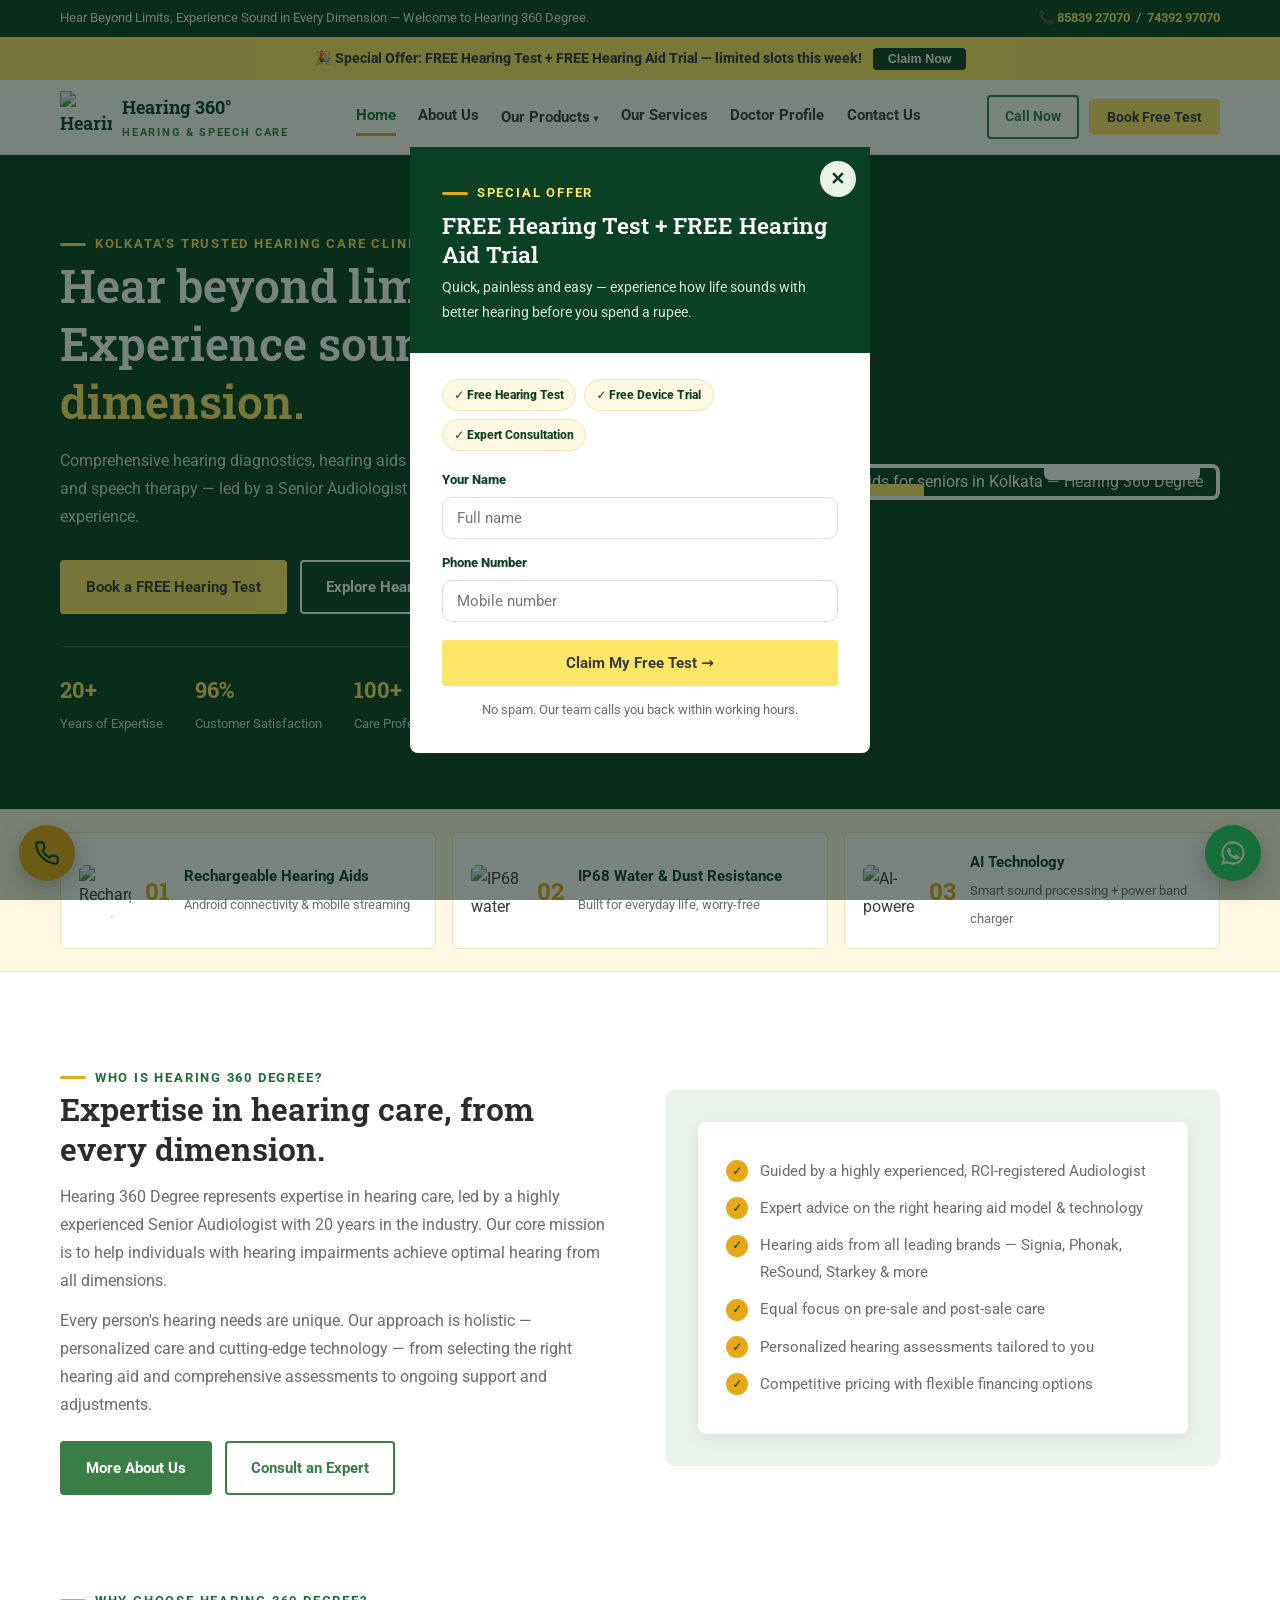
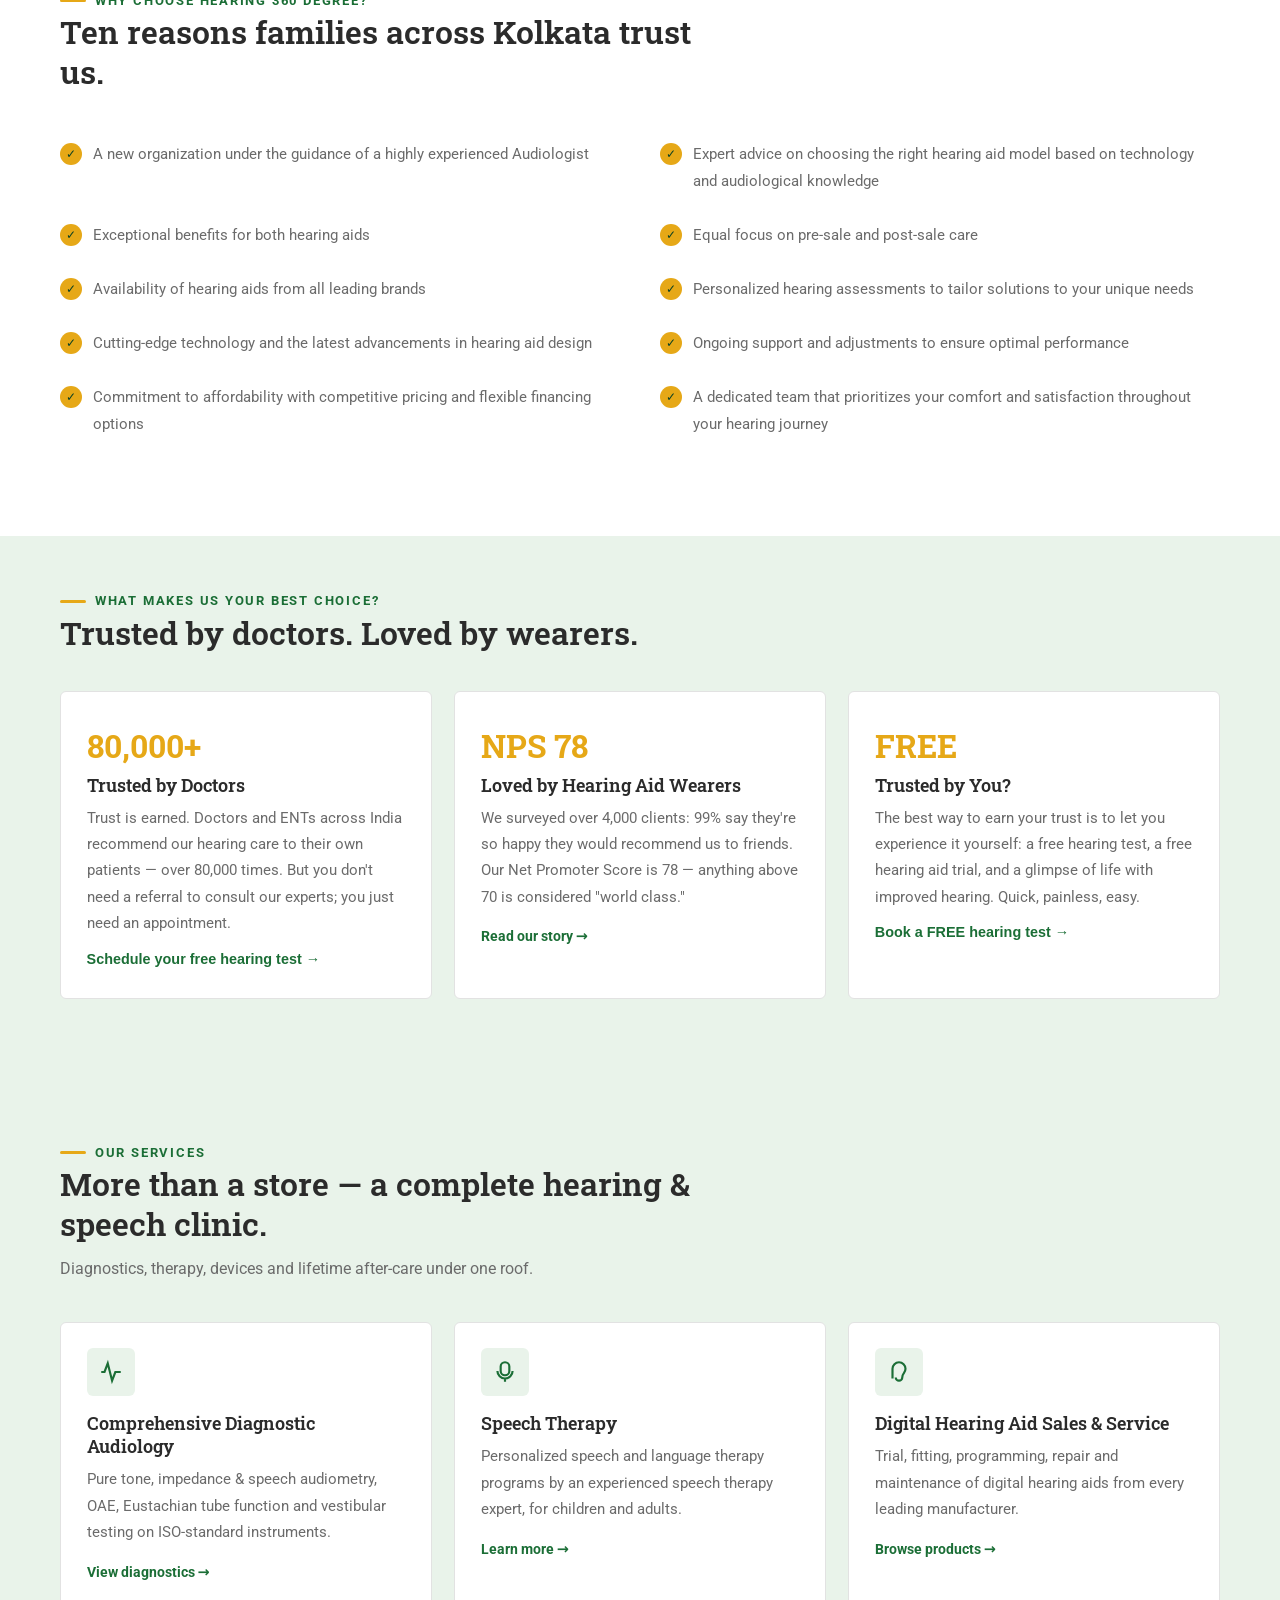
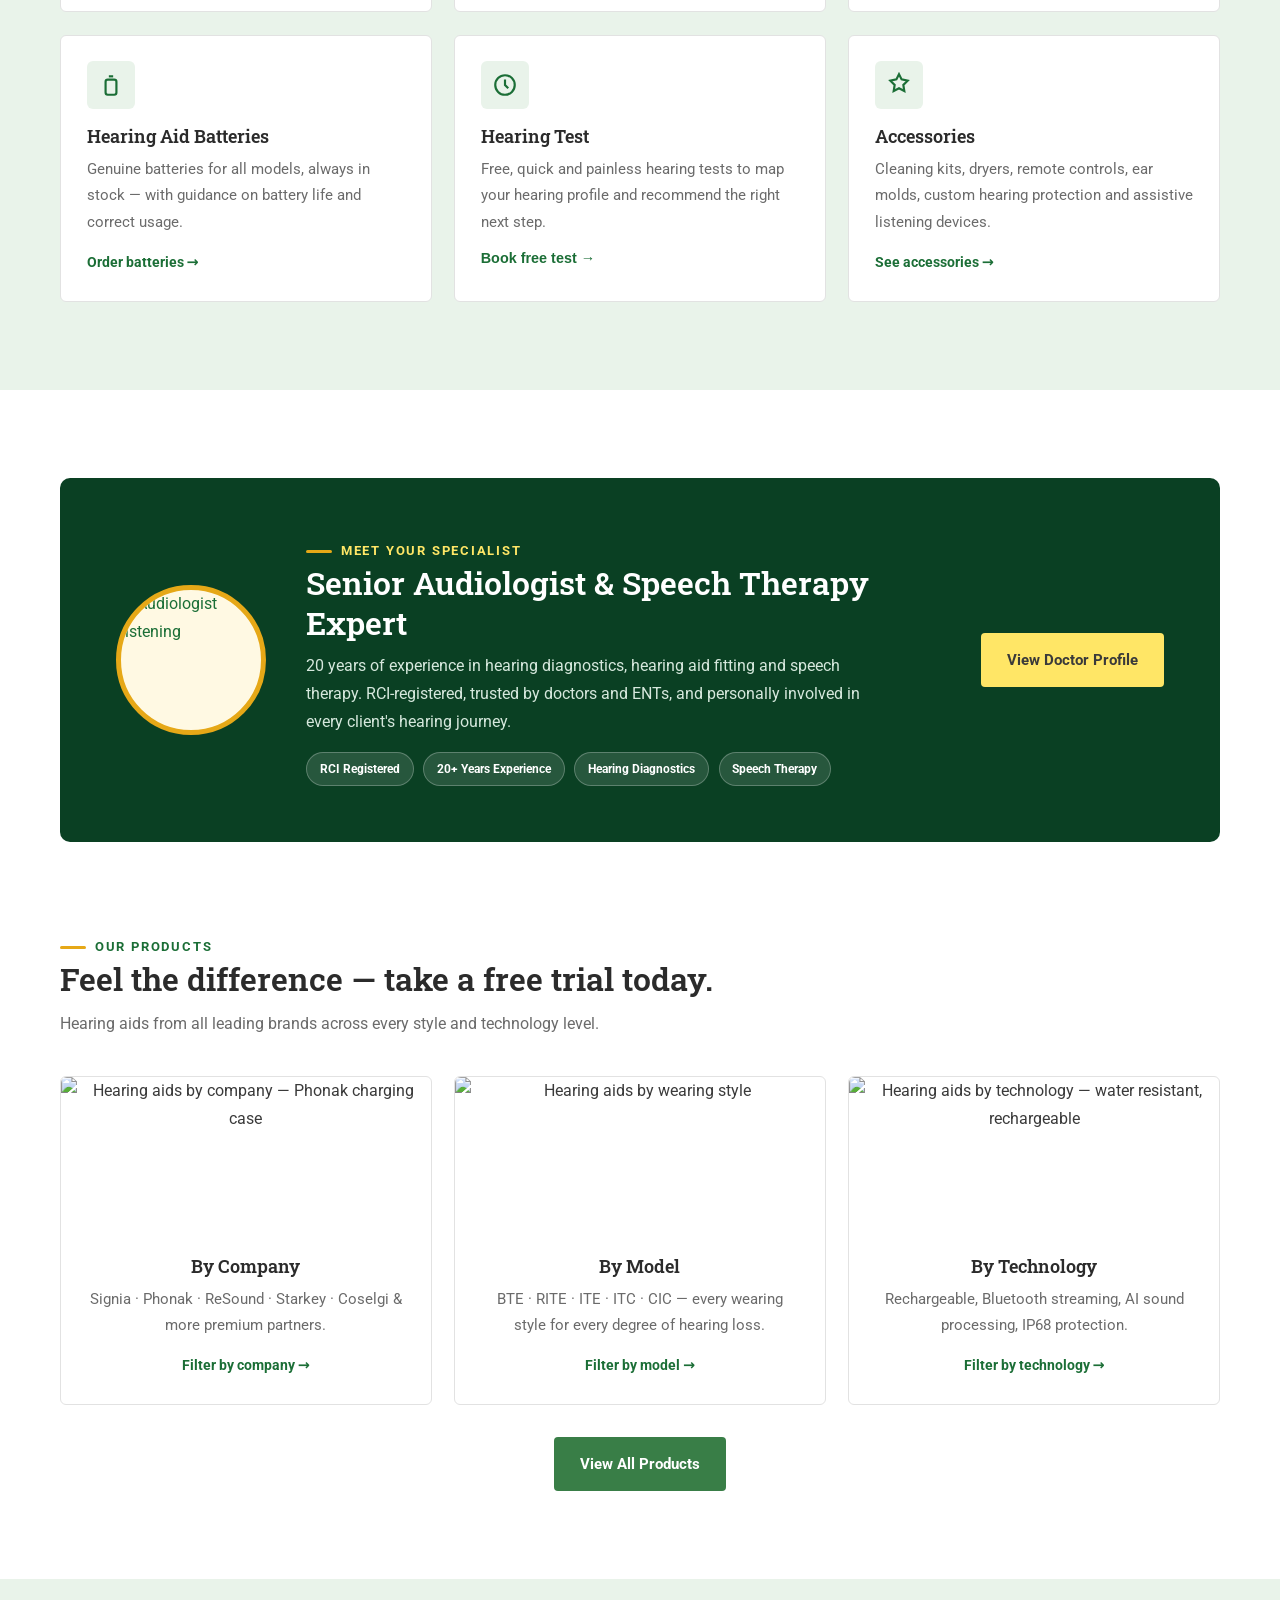
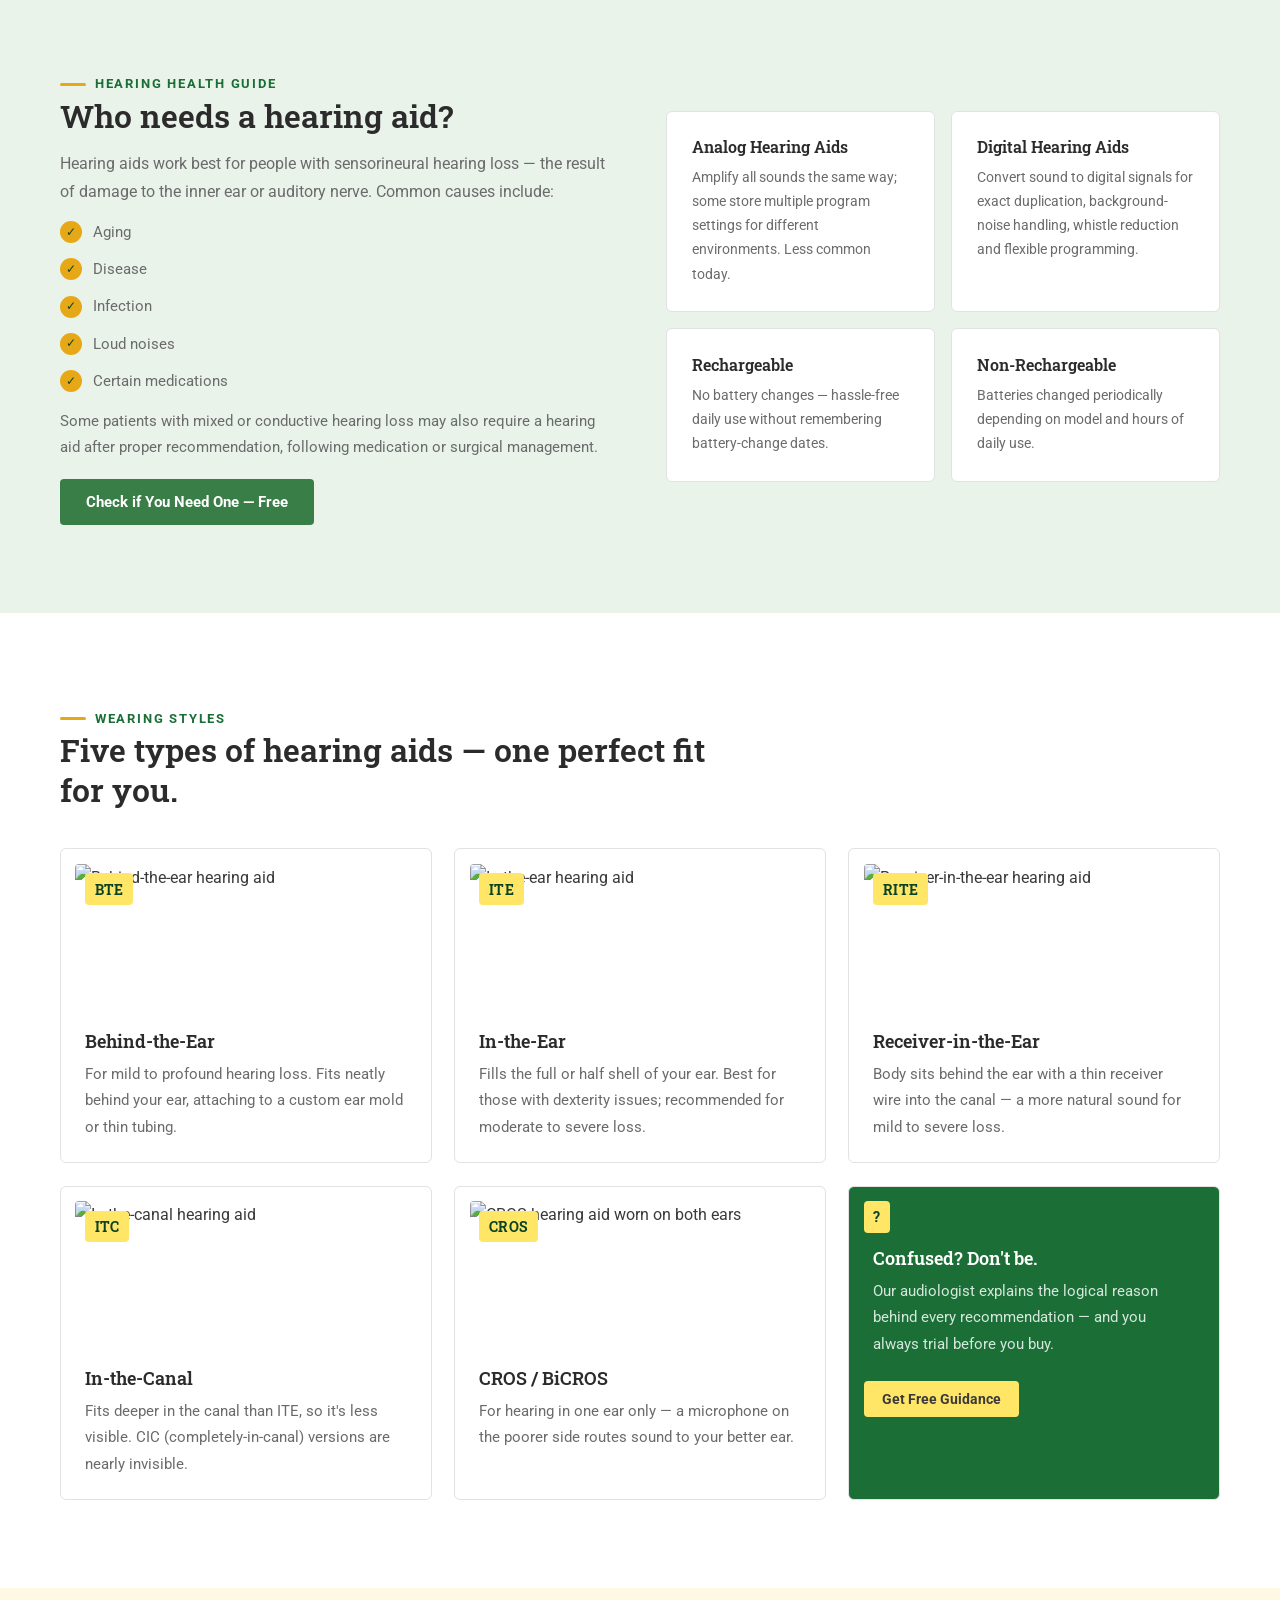
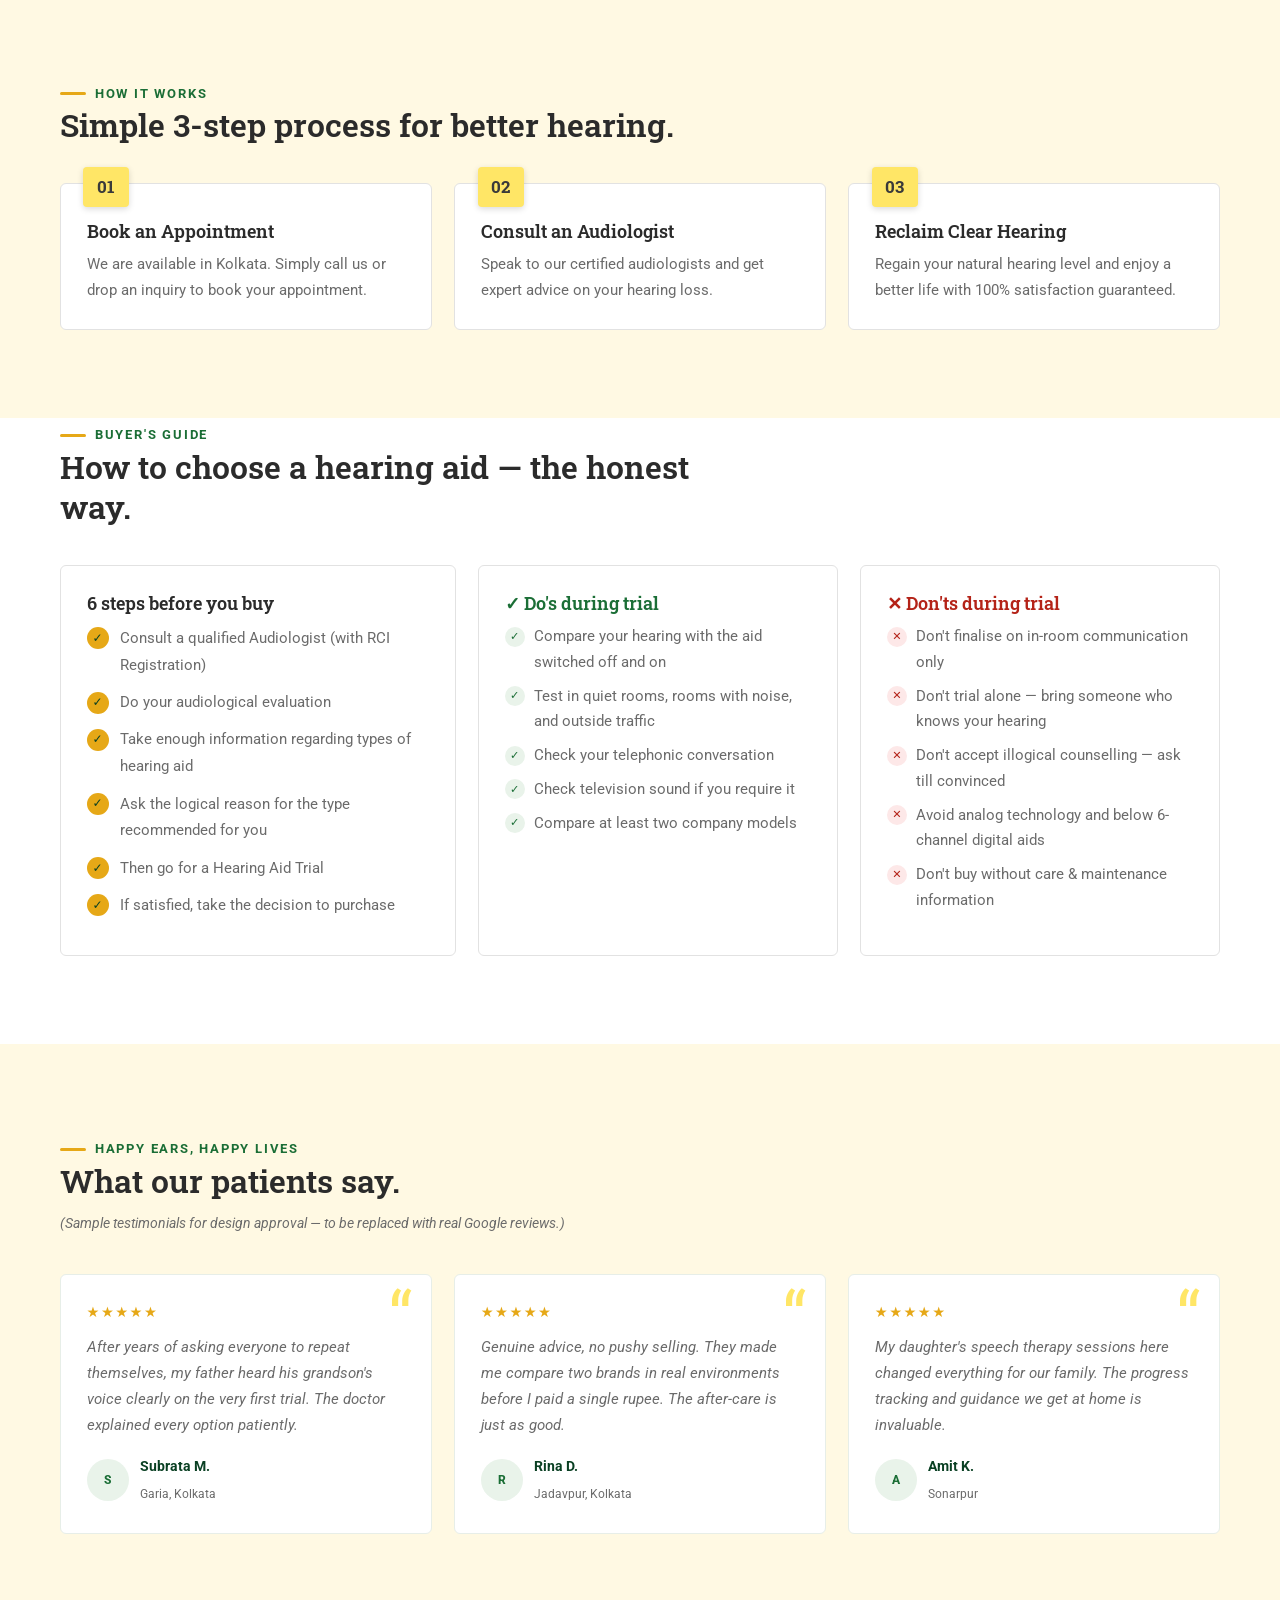
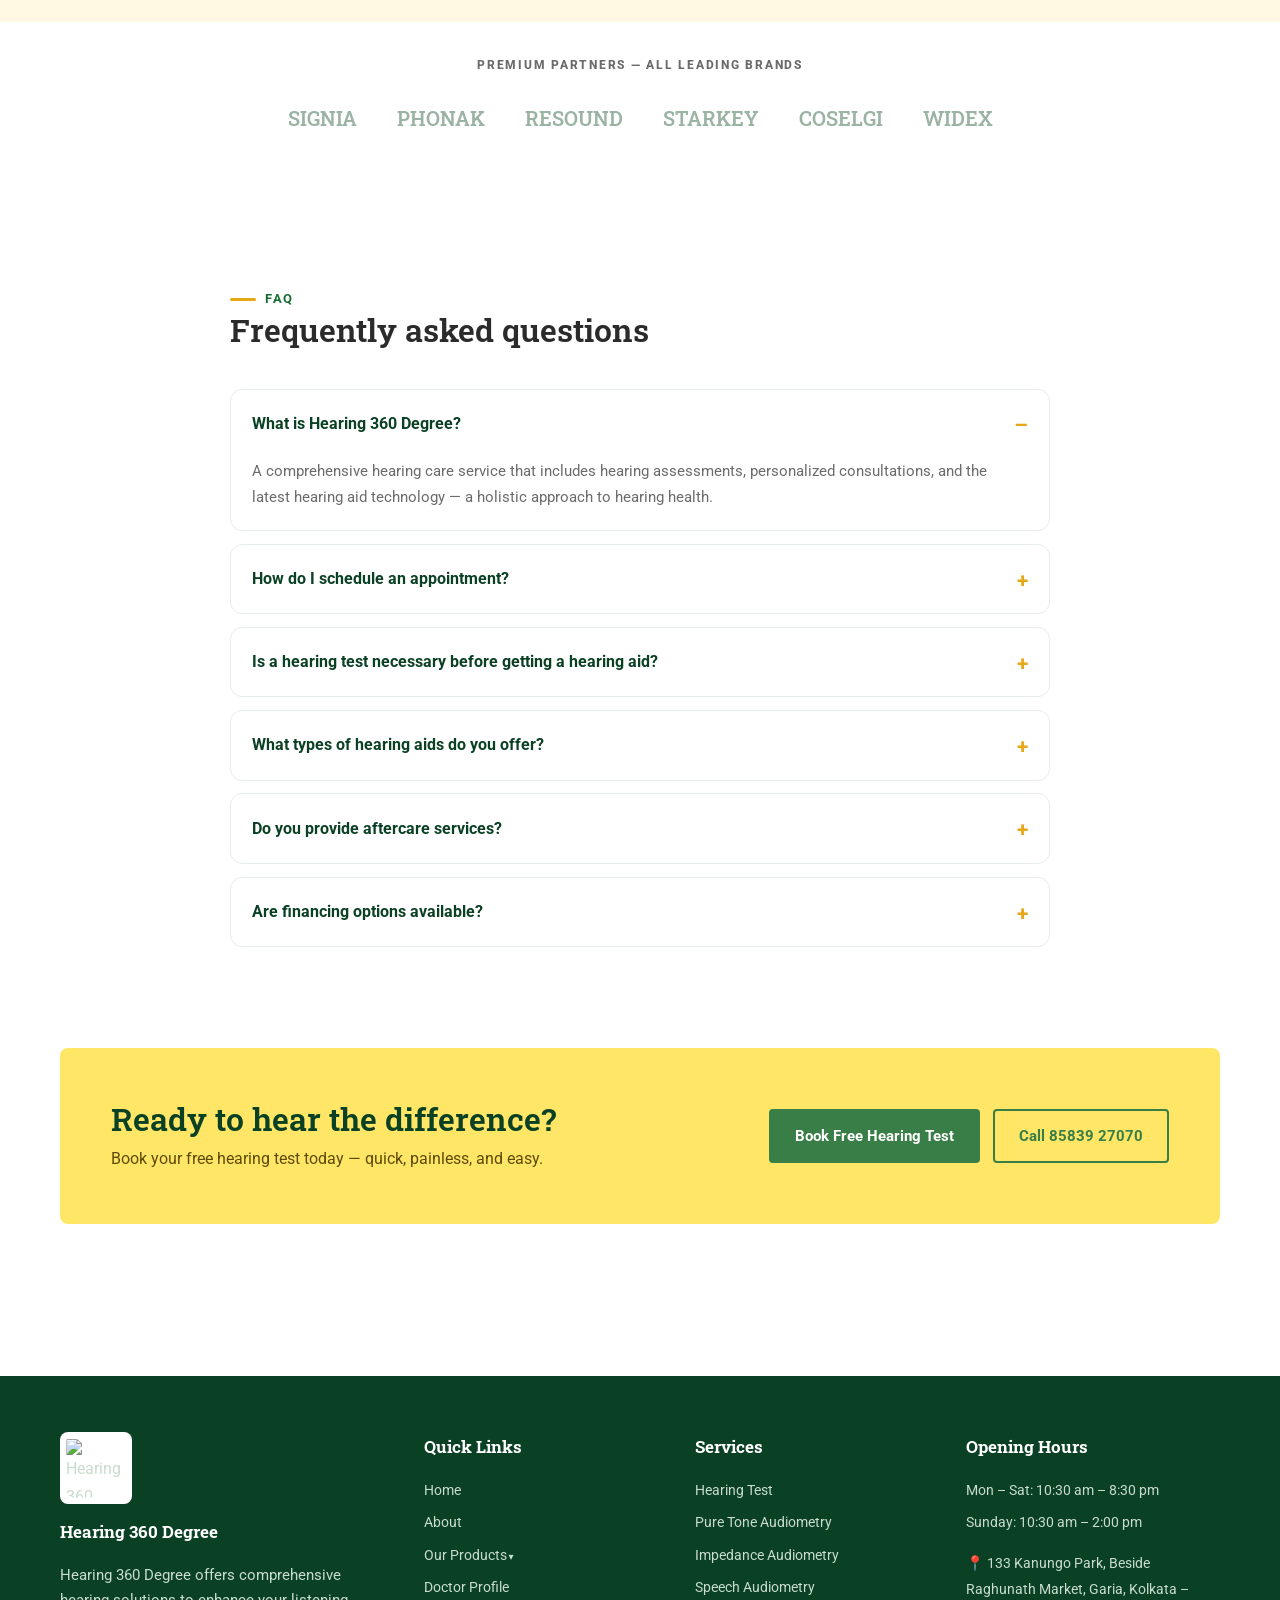
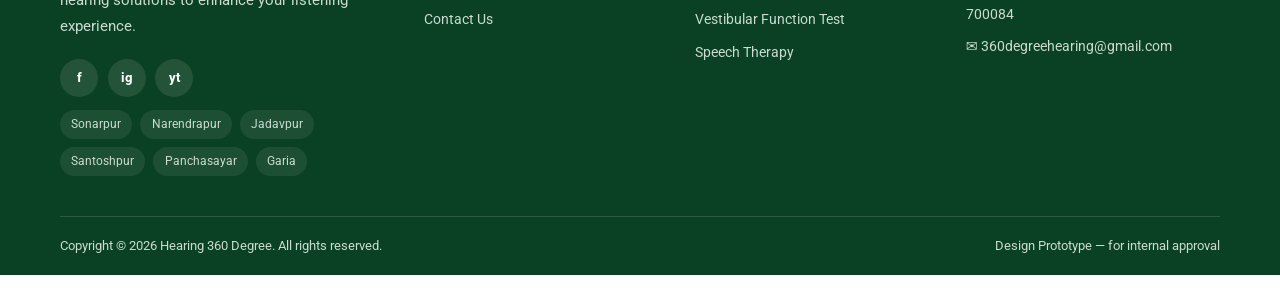
==== commit 8ad6d49b: "Update project files" ====
--- a/index.html
+++ b/index.html
@@ -83,9 +83,9 @@
 <!-- Highlights strip -->
 <div class="highlights">
   <div class="container">
-    <div class="hl-card"><span class="num">01</span><div><b>Rechargeable Hearing Aids</b><span>Android connectivity &amp; mobile streaming</span></div></div>
-    <div class="hl-card"><span class="num">02</span><div><b>IP68 Water &amp; Dust Resistance</b><span>Built for everyday life, worry-free</span></div></div>
-    <div class="hl-card"><span class="num">03</span><div><b>AI Technology</b><span>Smart sound processing + power band charger</span></div></div>
+    <div class="hl-card"><img src="https://hearingaidskolkata.com/wp-content/uploads/2024/08/PhonakAudeoL-RLCharger-668x446.webp" alt="Rechargeable hearing aid with charging case" loading="lazy"><span class="num">01</span><div><b>Rechargeable Hearing Aids</b><span>Android connectivity &amp; mobile streaming</span></div></div>
+    <div class="hl-card"><img src="https://hearingaidskolkata.com/wp-content/uploads/2024/08/download-2024-03-23t122248-342-1-500x500-1-668x446.webp" alt="IP68 water and dust resistant hearing aid" loading="lazy"><span class="num">02</span><div><b>IP68 Water &amp; Dust Resistance</b><span>Built for everyday life, worry-free</span></div></div>
+    <div class="hl-card"><img src="https://hearingaidskolkata.com/wp-content/uploads/2024/08/starkey-rechargeable-livio-1000-r-bte-hearing-aid-500x500-1-668x446.webp" alt="AI-powered hearing aid with power bank charger" loading="lazy"><span class="num">03</span><div><b>AI Technology</b><span>Smart sound processing + power band charger</span></div></div>
   </div>
 </div>
 
@@ -222,7 +222,7 @@
   <div class="container">
     <div class="doctor-band reveal">
       <div class="avatar">
-        <svg width="70" height="70" viewBox="0 0 24 24" fill="none" stroke="currentColor" stroke-width="1.6"><circle cx="12" cy="8" r="4"/><path d="M4 21c0-4 3.6-6.5 8-6.5s8 2.5 8 6.5"/></svg>
+        <img src="https://hearingaidskolkata.com/wp-content/uploads/2024/08/front-view-young-female-doctor-listening-yellow-wall-fotor-20240805131336.png" alt="Audiologist listening" loading="lazy">
       </div>
       <div>
         <span class="eyebrow" style="color:var(--yellow-300)">Meet Your Specialist</span>
@@ -249,20 +249,20 @@
       <p>Hearing aids from all leading brands across every style and technology level.</p>
     </div>
     <div class="grid-3">
-      <div class="card reveal" style="text-align:center">
-        <div class="icon" style="margin-inline:auto"><b style="font-family:var(--font-display)">Co</b></div>
+      <div class="card reveal product-preview-card">
+        <img src="https://hearingaidskolkata.com/wp-content/uploads/2024/08/PhonakAudeoL-RLCharger-668x446.webp" alt="Hearing aids by company — Phonak charging case" loading="lazy">
         <h3>By Company</h3>
         <p>Signia · Phonak · ReSound · Starkey · Coselgi &amp; more premium partners.</p>
         <a class="link" href="products.html" style="justify-content:center;display:flex">Filter by company →</a>
       </div>
-      <div class="card reveal" style="text-align:center">
-        <div class="icon" style="margin-inline:auto"><b style="font-family:var(--font-display)">Mo</b></div>
+      <div class="card reveal product-preview-card">
+        <img src="https://hearingaidskolkata.com/wp-content/uploads/2024/08/Receiver-in-the-ear-RITE.jpg" alt="Hearing aids by wearing style" loading="lazy">
         <h3>By Model</h3>
         <p>BTE · RITE · ITE · ITC · CIC — every wearing style for every degree of hearing loss.</p>
         <a class="link" href="products.html" style="justify-content:center;display:flex">Filter by model →</a>
       </div>
-      <div class="card reveal" style="text-align:center">
-        <div class="icon" style="margin-inline:auto"><b style="font-family:var(--font-display)">Te</b></div>
+      <div class="card reveal product-preview-card">
+        <img src="https://hearingaidskolkata.com/wp-content/uploads/2024/08/download-2024-03-23t122248-342-1-500x500-1-668x446.webp" alt="Hearing aids by technology — water resistant, rechargeable" loading="lazy">
         <h3>By Technology</h3>
         <p>Rechargeable, Bluetooth streaming, AI sound processing, IP68 protection.</p>
         <a class="link" href="products.html" style="justify-content:center;display:flex">Filter by technology →</a>
@@ -307,12 +307,27 @@
       <h2>Five types of hearing aids — one perfect fit for you.</h2>
     </div>
     <div class="grid-3">
-      <div class="card type-card reveal"><span class="type-abbr">BTE</span><h3>Behind-the-Ear</h3><p>For mild to profound hearing loss. Fits neatly behind your ear, attaching to a custom ear mold or thin tubing.</p></div>
-      <div class="card type-card reveal"><span class="type-abbr">ITE</span><h3>In-the-Ear</h3><p>Fills the full or half shell of your ear. Best for those with dexterity issues; recommended for moderate to severe loss.</p></div>
-      <div class="card type-card reveal"><span class="type-abbr">RITE</span><h3>Receiver-in-the-Ear</h3><p>Body sits behind the ear with a thin receiver wire into the canal — a more natural sound for mild to severe loss.</p></div>
-      <div class="card type-card reveal"><span class="type-abbr">ITC</span><h3>In-the-Canal</h3><p>Fits deeper in the canal than ITE, so it's less visible. CIC (completely-in-canal) versions are nearly invisible.</p></div>
-      <div class="card type-card reveal"><span class="type-abbr">CROS</span><h3>CROS / BiCROS</h3><p>For hearing in one ear only — a microphone on the poorer side routes sound to your better ear.</p></div>
-      <div class="card type-card reveal" style="background:var(--green-700)"><span class="type-abbr">?</span><h3 style="color:#fff">Confused? Don't be.</h3><p style="color:#D6E8DD">Our audiologist explains the logical reason behind every recommendation — and you always trial before you buy.</p><button class="btn btn-yellow btn-sm" data-inquiry="Hearing Aid Guidance" style="margin-top:1rem;align-self:flex-start">Get Free Guidance</button></div>
+      <div class="card type-card reveal">
+        <div class="type-photo"><img src="https://hearingaidskolkata.com/wp-content/uploads/2024/08/Behind-the-ear-BTE.jpg" alt="Behind-the-ear hearing aid" loading="lazy"><span class="type-abbr">BTE</span></div>
+        <h3>Behind-the-Ear</h3><p>For mild to profound hearing loss. Fits neatly behind your ear, attaching to a custom ear mold or thin tubing.</p>
+      </div>
+      <div class="card type-card reveal">
+        <div class="type-photo"><img src="https://hearingaidskolkata.com/wp-content/uploads/2024/08/In-the-ear-ITE.jpg" alt="In-the-ear hearing aid" loading="lazy"><span class="type-abbr">ITE</span></div>
+        <h3>In-the-Ear</h3><p>Fills the full or half shell of your ear. Best for those with dexterity issues; recommended for moderate to severe loss.</p>
+      </div>
+      <div class="card type-card reveal">
+        <div class="type-photo"><img src="https://hearingaidskolkata.com/wp-content/uploads/2024/08/Receiver-in-the-ear-RITE.jpg" alt="Receiver-in-the-ear hearing aid" loading="lazy"><span class="type-abbr">RITE</span></div>
+        <h3>Receiver-in-the-Ear</h3><p>Body sits behind the ear with a thin receiver wire into the canal — a more natural sound for mild to severe loss.</p>
+      </div>
+      <div class="card type-card reveal">
+        <div class="type-photo"><img src="https://hearingaidskolkata.com/wp-content/uploads/2024/08/In-the-canal-ITC.jpg" alt="In-the-canal hearing aid" loading="lazy"><span class="type-abbr">ITC</span></div>
+        <h3>In-the-Canal</h3><p>Fits deeper in the canal than ITE, so it's less visible. CIC (completely-in-canal) versions are nearly invisible.</p>
+      </div>
+      <div class="card type-card reveal">
+        <div class="type-photo"><img src="https://hearingaidskolkata.com/wp-content/uploads/2024/08/CROS.jpg" alt="CROS hearing aid worn on both ears" loading="lazy"><span class="type-abbr">CROS</span></div>
+        <h3>CROS / BiCROS</h3><p>For hearing in one ear only — a microphone on the poorer side routes sound to your better ear.</p>
+      </div>
+      <div class="card type-card reveal" style="background:var(--green-700)"><span class="type-abbr" style="position:static;align-self:flex-start;margin-bottom:.9rem">?</span><h3 style="color:#fff">Confused? Don't be.</h3><p style="color:#D6E8DD">Our audiologist explains the logical reason behind every recommendation — and you always trial before you buy.</p><button class="btn btn-yellow btn-sm" data-inquiry="Hearing Aid Guidance" style="margin-top:1rem;align-self:flex-start">Get Free Guidance</button></div>
     </div>
   </div>
 </section>
@@ -449,7 +464,7 @@
 <footer class="footer">
   <div class="container footer-top">
     <div>
-      <img class="footer-logo" src="https://hearingaidskolkata.com/wp-content/uploads/2025/04/Hearing-360-Degree-Logo-300x300.jpg" alt="Hearing 360 Degree" width="64" height="64" loading="lazy"><h4>Hearing 360 Degree</h4>
+      <img class="footer-logo" src="https://hearingaidskolkata.com/wp-content/uploads/2025/04/Hearing-360-Degree-Logo-300x300.jpg" alt="Hearing 360 Degree" width="72" height="72" loading="lazy"><h4>Hearing 360 Degree</h4>
       <p class="about-txt">Hearing 360 Degree offers comprehensive hearing solutions to enhance your listening experience.</p>
       <div class="social">
         <a href="https://www.facebook.com/people/Hearing-360-Degree/61570909812845/" aria-label="Facebook">f</a>
--- a/css/style.css
+++ b/css/style.css
@@ -87,6 +87,7 @@
 .highlights{background:var(--yellow-050);border-block:1px solid #F1E4B8}
 .highlights .container{display:grid;grid-template-columns:repeat(3,1fr);gap:1rem;padding:1.4rem 0}
 .hl-card{display:flex;gap:.9rem;align-items:center;background:#fff;border:1px solid #F0E6C4;border-radius:var(--radius);padding:1rem 1.1rem}
+.hl-card img{width:52px;height:52px;object-fit:cover;border-radius:6px;flex:none;background:#fff}
 .hl-card .num{font-family:var(--font-display);font-size:1.5rem;color:var(--yellow-500);font-weight:700}
 .hl-card b{color:var(--green-900);display:block;font-size:.95rem}
 .hl-card span{font-size:.82rem;color:var(--ink-soft)}
@@ -100,6 +101,9 @@
 .card h3{margin-bottom:.5rem}
 .card p{color:var(--ink-soft);font-size:.94rem}
 .card .link{display:inline-flex;align-items:center;gap:.35rem;margin-top:.9rem;font-weight:700;color:var(--green-700);font-size:.9rem}
+
+.product-preview-card{text-align:center}
+.product-preview-card img{width:calc(100% + 3.2rem);max-width:none;margin:-1.6rem -1.6rem 1.1rem;height:160px;object-fit:cover;border-radius:6px 6px 0 0}
 .card .link:hover{color:var(--green-900)}
 
 /* ---------- Split sections ---------- */
@@ -112,7 +116,8 @@
 .doctor-band{background:var(--green-900);color:#fff;border-radius:10px;padding:clamp(2rem,5vw,3.5rem);display:grid;grid-template-columns:auto 1fr auto;gap:2.5rem;align-items:center}
 .doctor-band h2{color:#fff}
 .doctor-band p{color:#D6E8DD;max-width:560px;margin-top:.6rem}
-.avatar{width:150px;height:150px;border-radius:50%;background:var(--yellow-050);border:5px solid var(--yellow-500);display:grid;place-items:center;color:var(--green-700)}
+.avatar{width:150px;height:150px;border-radius:50%;background:var(--yellow-050);border:5px solid var(--yellow-500);display:grid;place-items:center;color:var(--green-700);overflow:hidden;flex:none}
+.avatar img{width:100%;height:100%;object-fit:cover}
 .badge-row{display:flex;gap:.6rem;flex-wrap:wrap;margin-top:1rem}
 .badge{background:rgba(255,255,255,.12);border:1px solid rgba(255,255,255,.25);color:#fff;font-size:.78rem;font-weight:700;padding:.3rem .8rem;border-radius:999px}
 
@@ -247,8 +252,8 @@
 
 /* ============ v2: marketing upgrades ============ */
 /* Real logo */
-.logo-img{width:52px;height:52px;border-radius:50%;object-fit:cover;border:2px solid var(--yellow-500);background:#fff}
-.footer-logo{width:64px;height:64px;border-radius:50%;border:2px solid var(--yellow-500);margin-bottom:.8rem;background:#fff}
+.logo-img{width:52px;height:52px;object-fit:contain}
+.footer-logo{width:72px;height:72px;object-fit:contain;background:#fff;border-radius:8px;padding:.4rem;margin-bottom:.8rem}
 
 /* Hero photo card */
 .hero-photo{position:relative;border-radius:8px;overflow:hidden;border:4px solid #fff;box-shadow:0 2px 14px rgba(0,0,0,.18)}
@@ -271,8 +276,12 @@
 .trust-card .big{font-family:var(--font-display);font-size:2rem;color:var(--yellow-500);font-weight:700}
 
 /* Hearing aid types */
-.type-card{display:flex;flex-direction:column}
-.type-card .type-abbr{font-family:var(--font-display);font-weight:700;font-size:1.5rem;color:var(--green-700);background:var(--yellow-050);border:1px solid #F1E4B8;border-radius:12px;width:76px;text-align:center;padding:.35rem 0;margin-bottom:.9rem}
+.type-card{display:flex;flex-direction:column;padding:.9rem}
+.type-photo{position:relative;border-radius:4px;overflow:hidden;margin-bottom:1rem;height:150px}
+.type-photo img{width:100%;height:100%;object-fit:cover}
+.type-card .type-abbr{position:absolute;top:.6rem;left:.6rem;font-family:var(--font-display);font-weight:700;font-size:.9rem;color:var(--green-900);background:var(--yellow-300);border-radius:4px;padding:.2rem .6rem;letter-spacing:.03em}
+.type-card h3,.type-card p{padding-inline:.6rem}
+.type-card p{padding-bottom:.5rem}
 
 /* Do's & Don'ts */
 .dd-card ul{margin-top:.6rem}
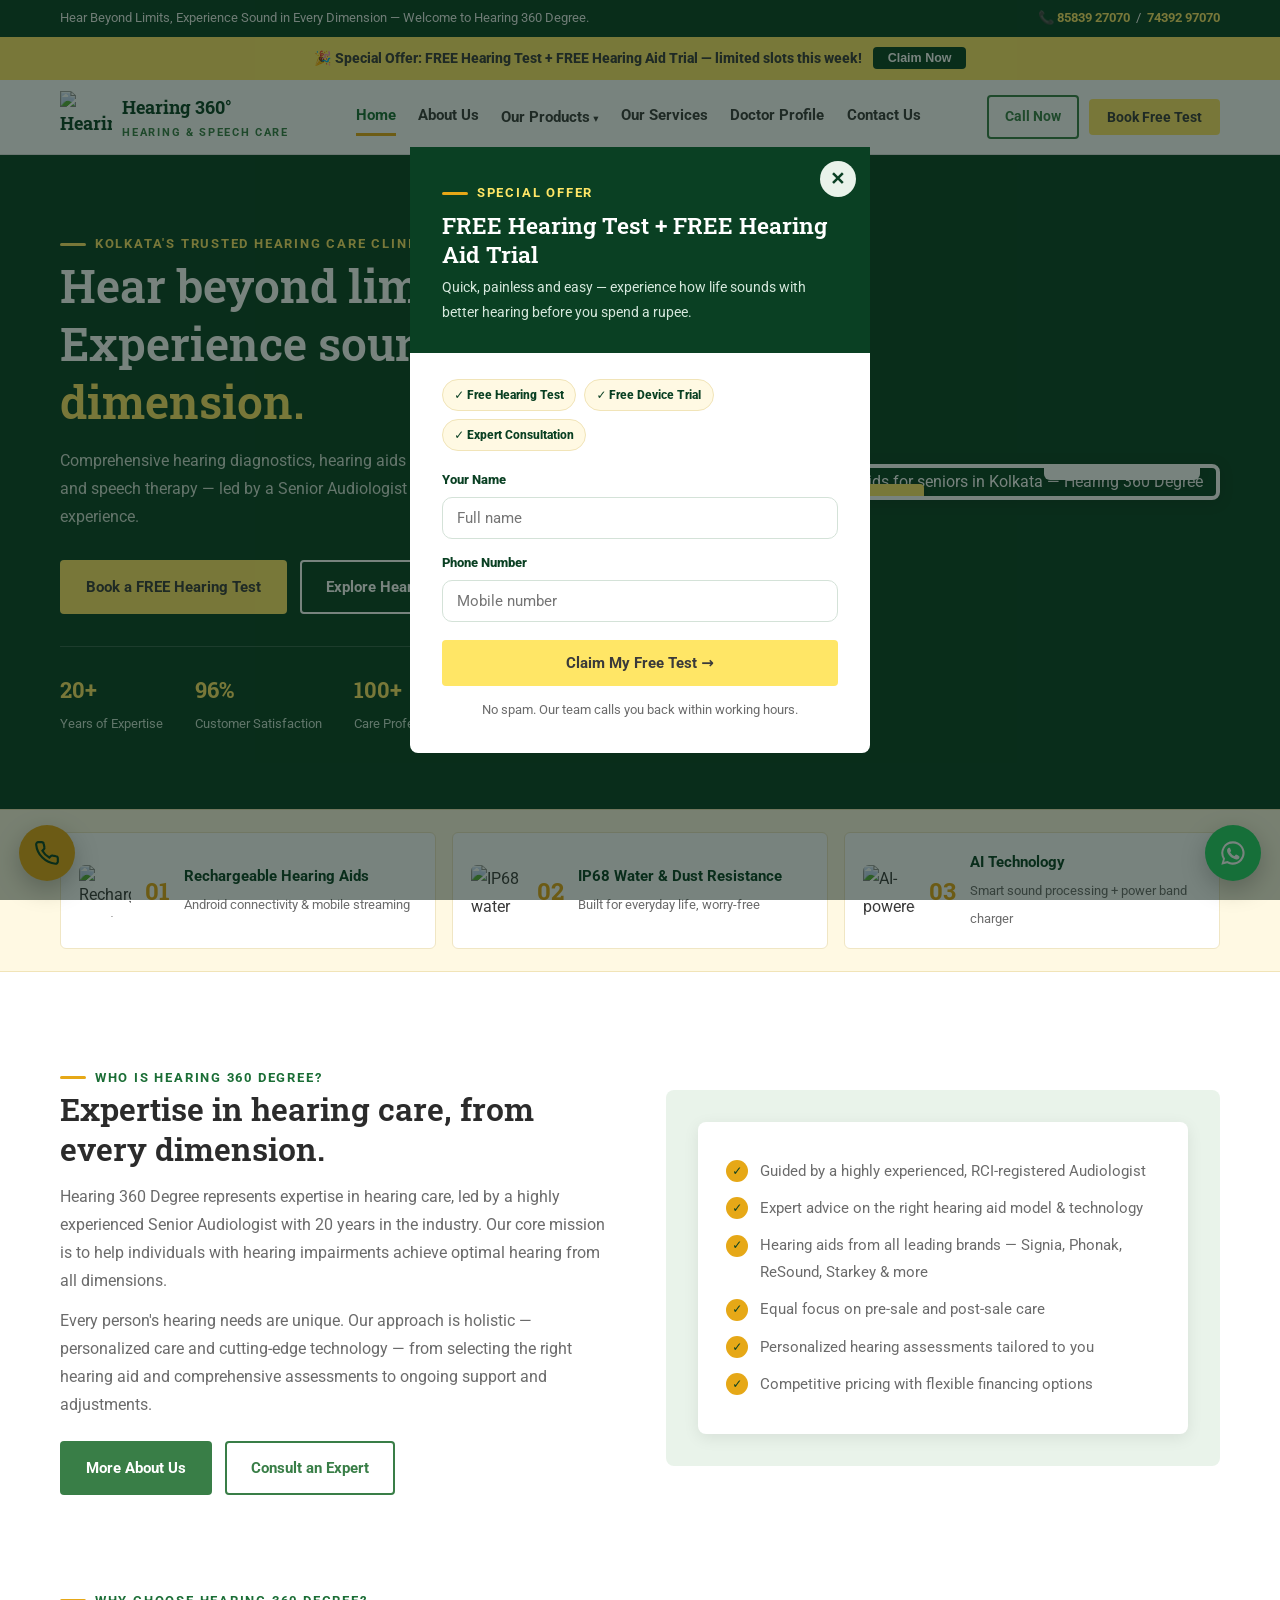
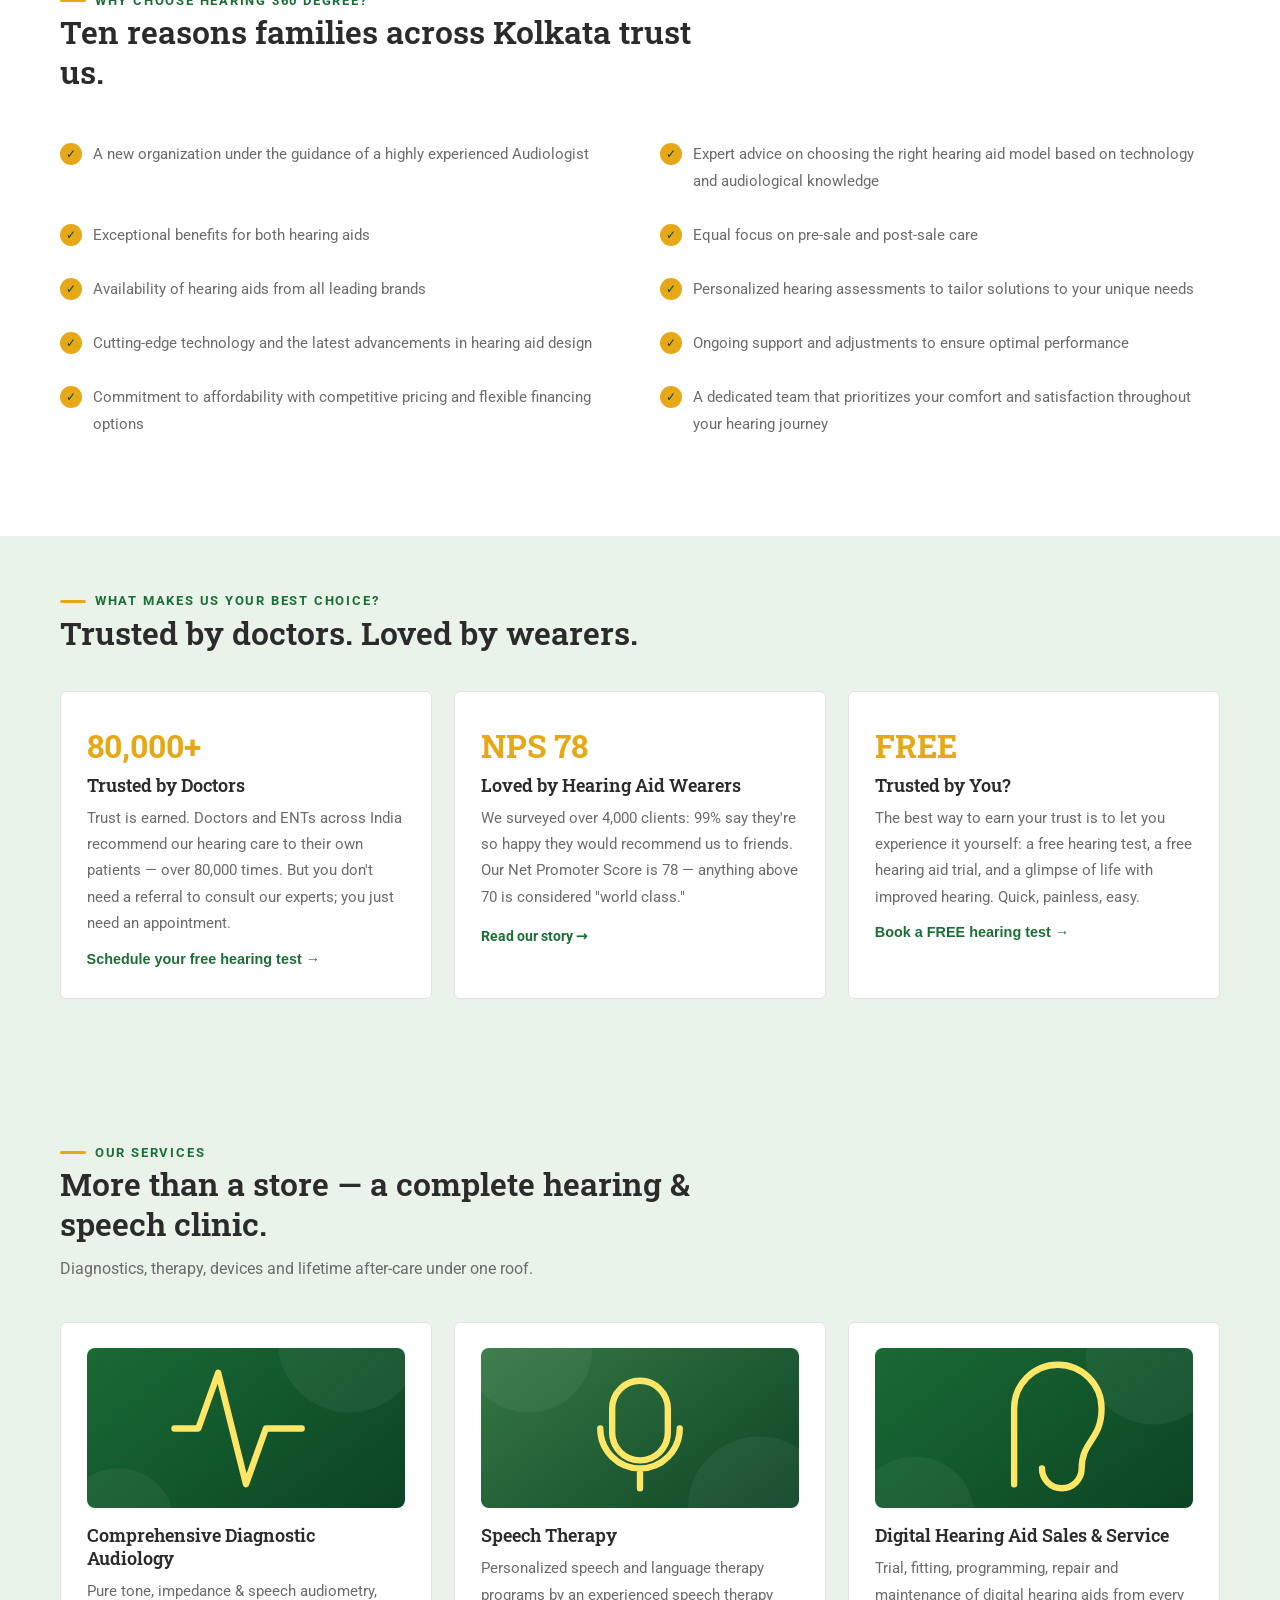
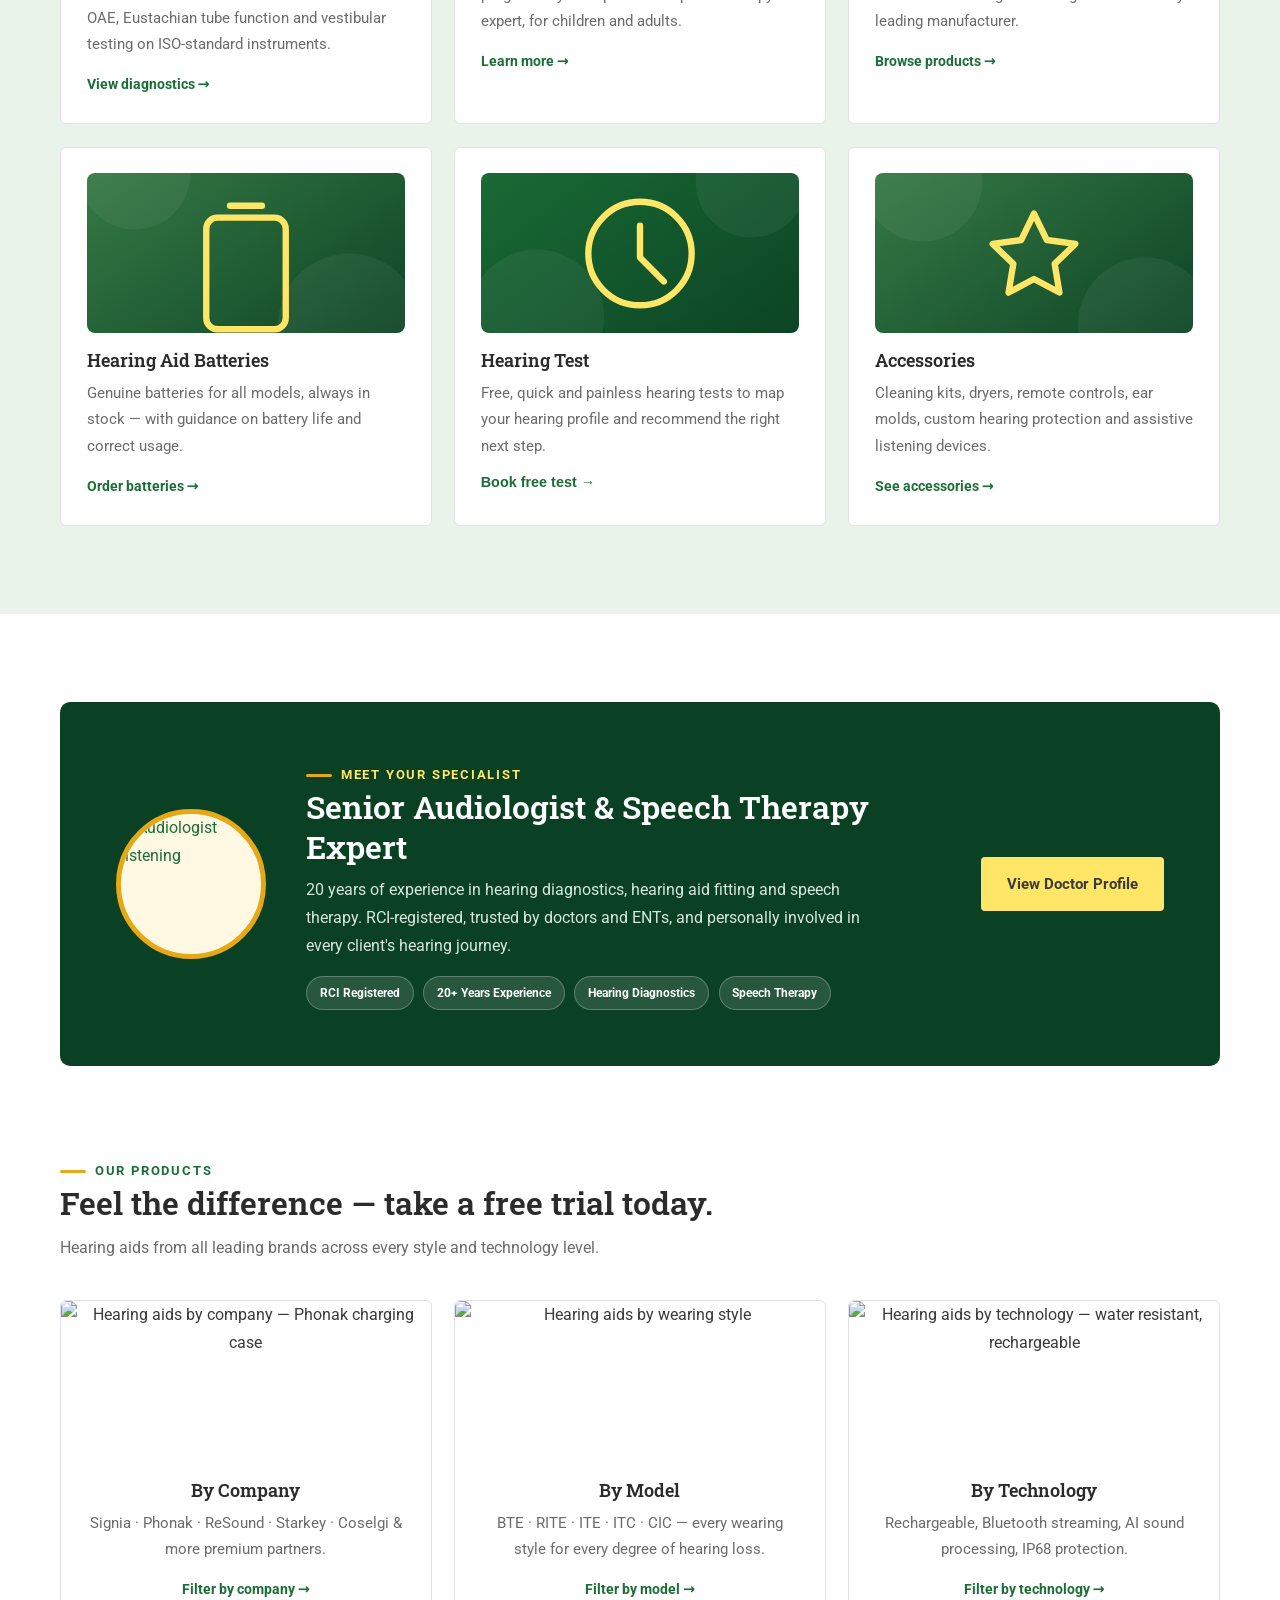
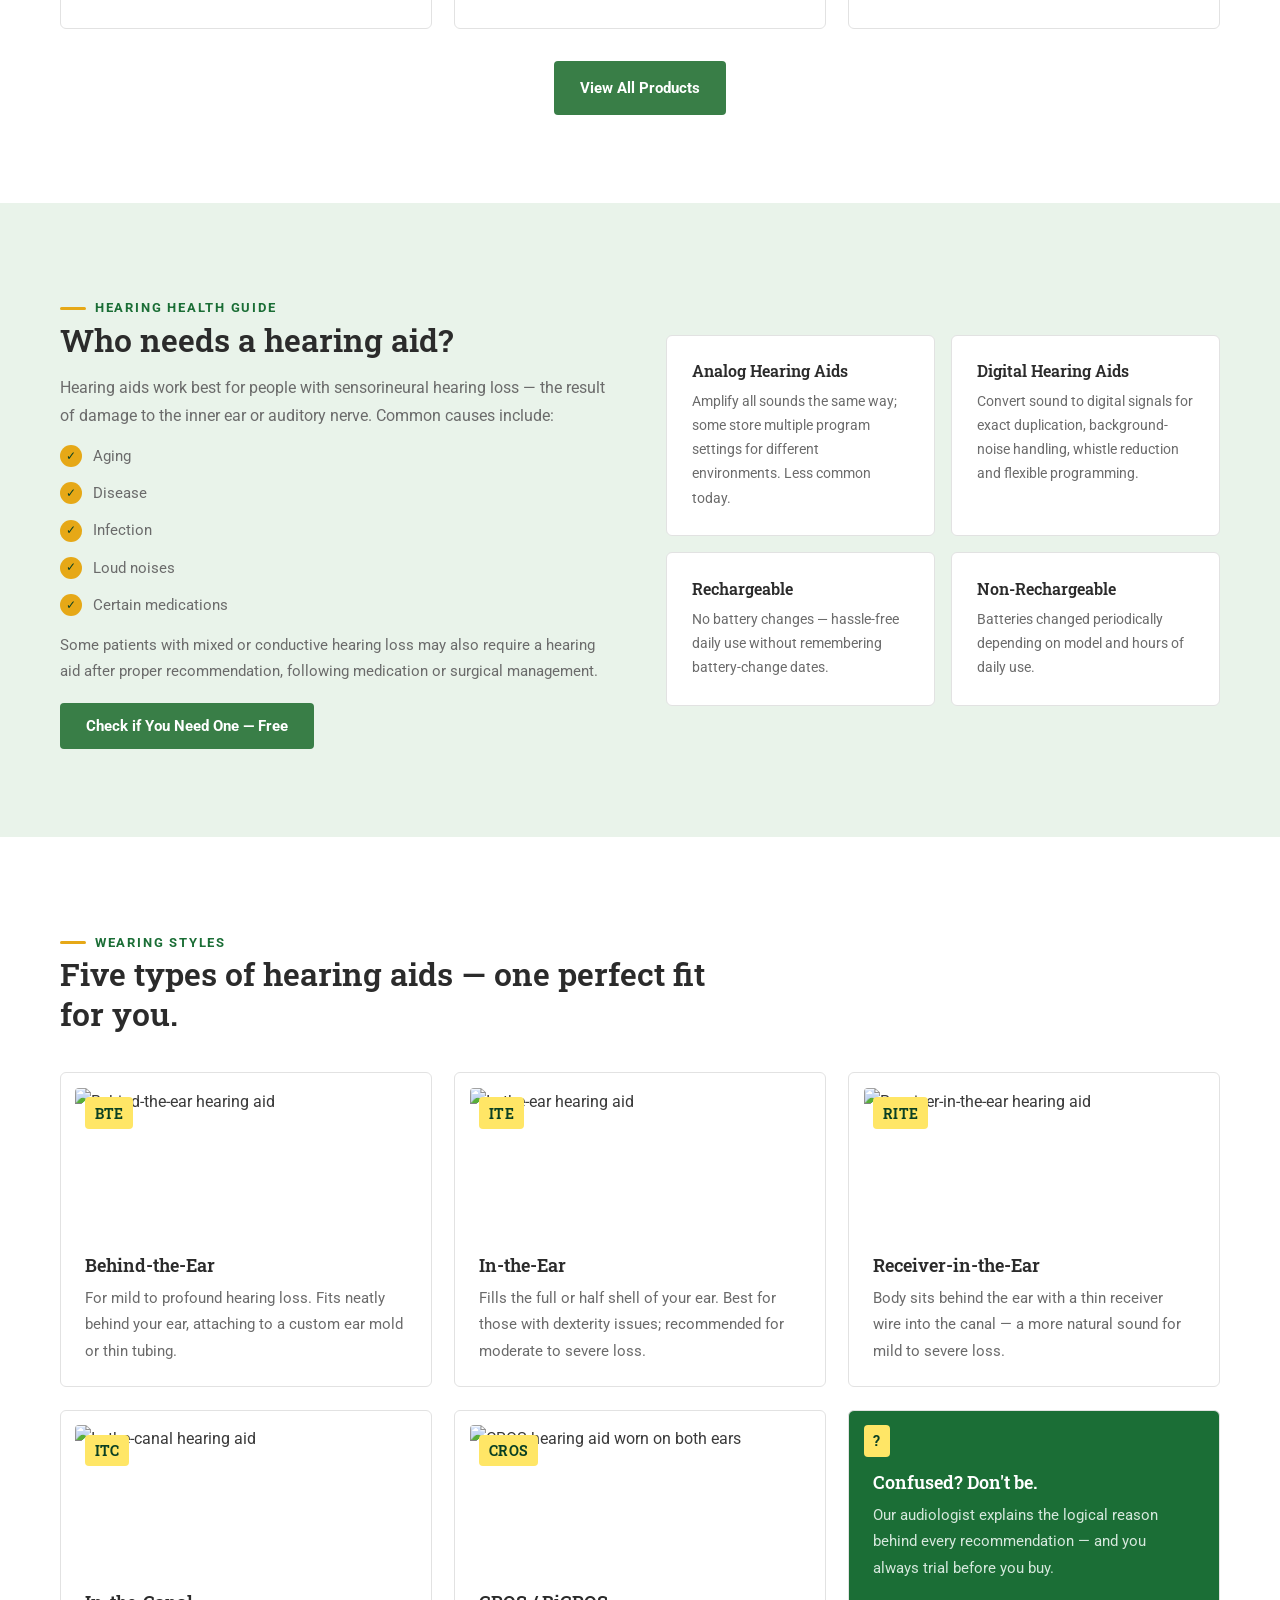
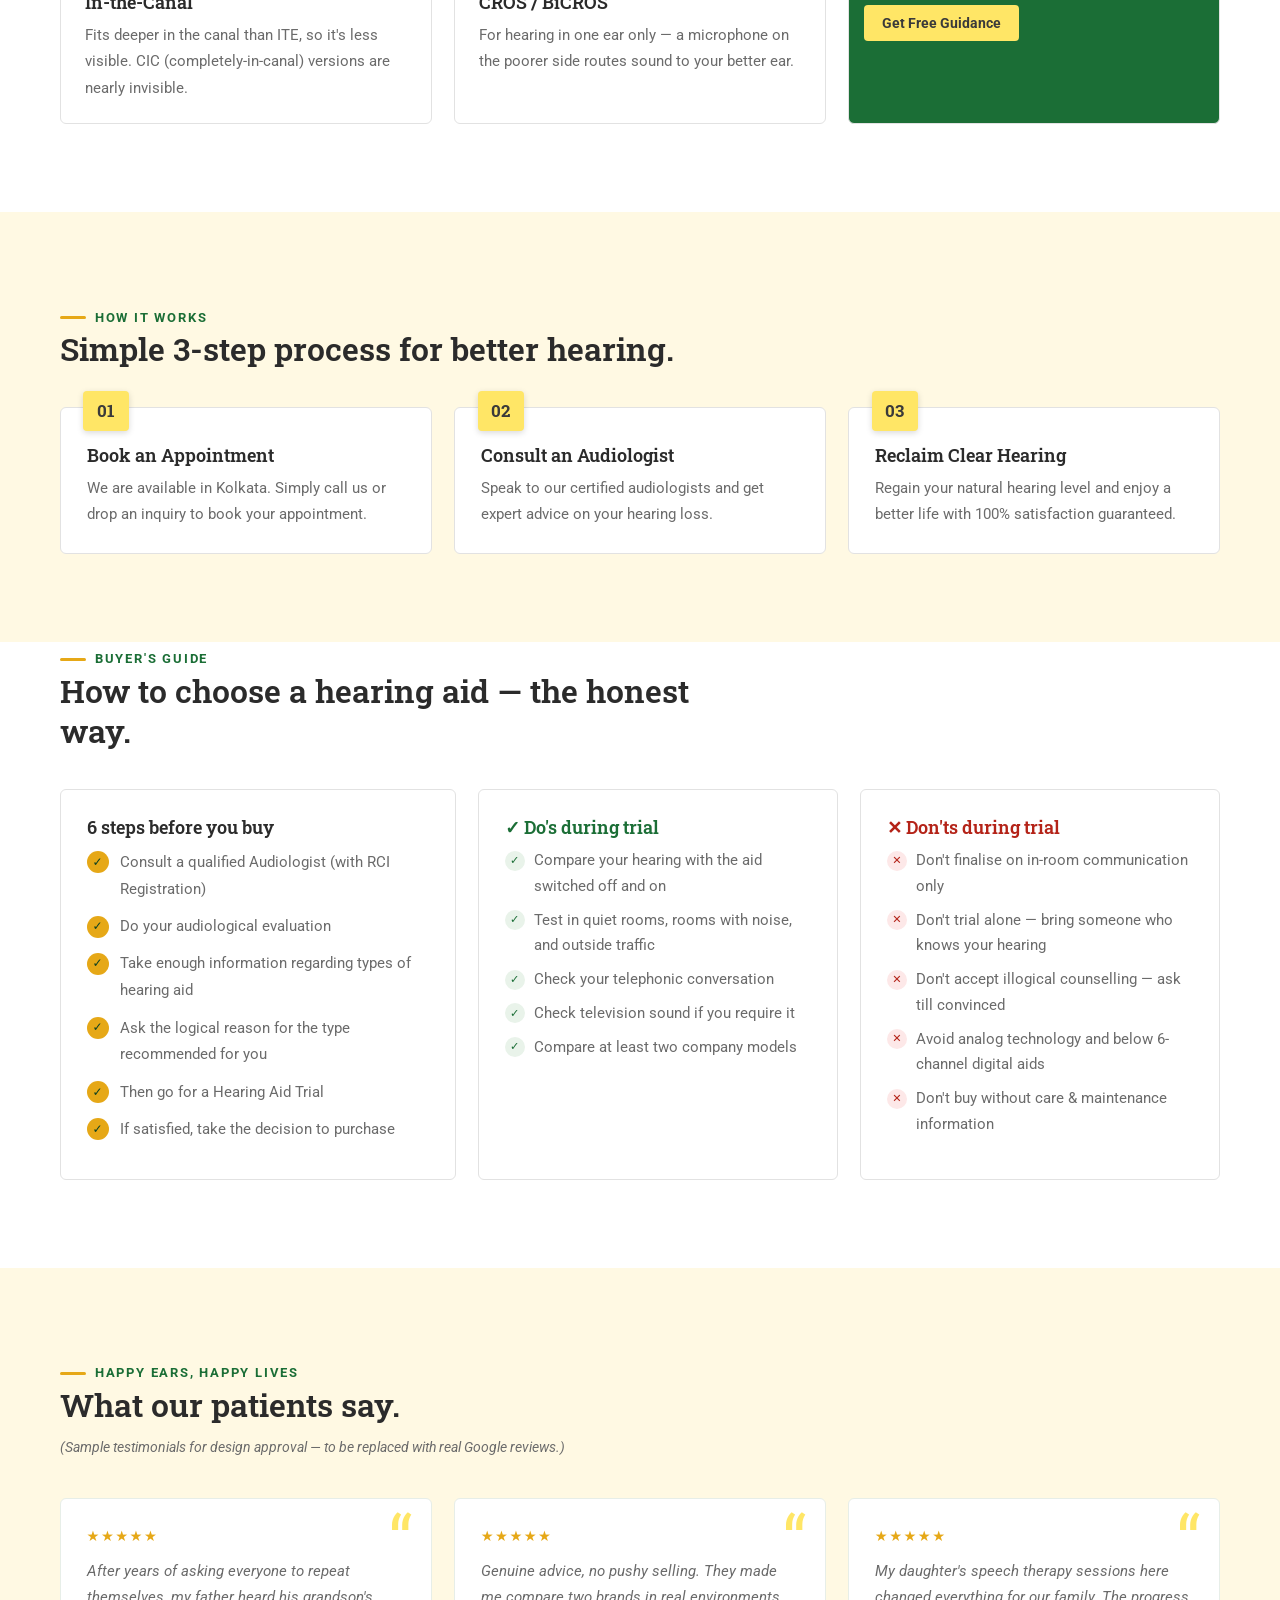
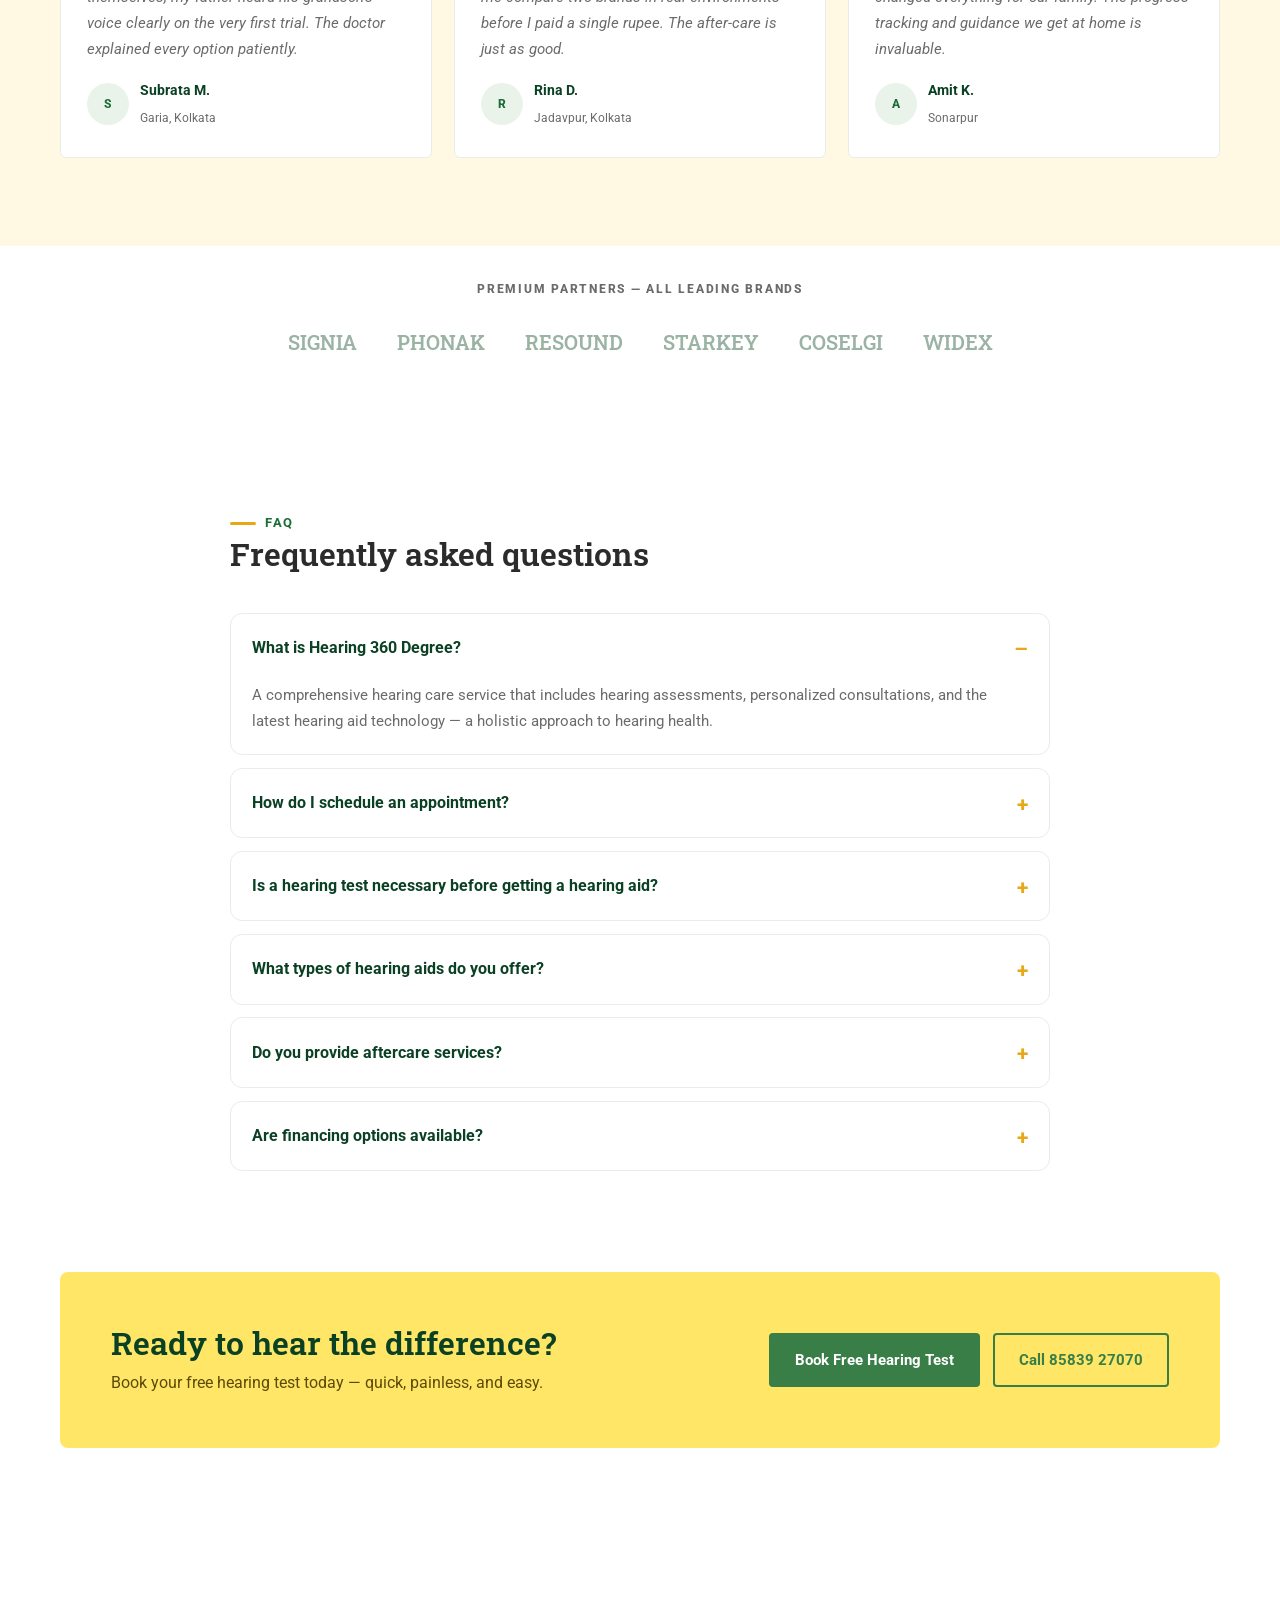
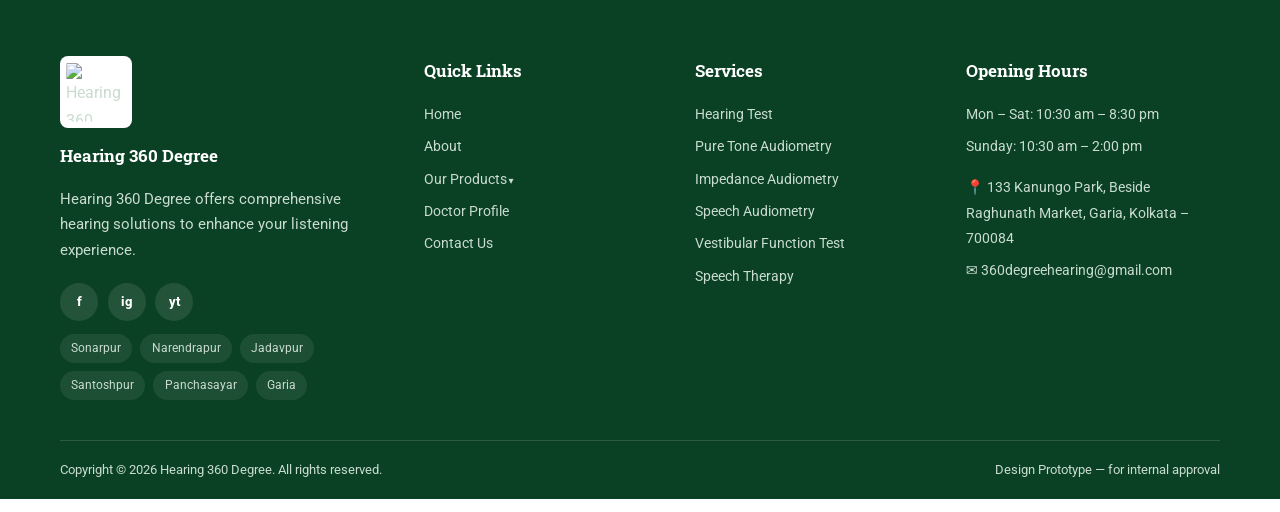
==== commit a2c488c6: "updated" ====
--- a/index.html
+++ b/index.html
@@ -20,7 +20,7 @@
 </div>
 
 
-<div class="offer-ribbon">🎉 Special Offer: FREE Hearing Test + FREE Hearing Aid Trial — limited slots this week!<button data-open-offer>Claim Now</button></div>
+<div class="offer-ribbon"><span class="offer-text">🎉 Special Offer: FREE Hearing Test + FREE Hearing Aid Trial — limited slots this week!</span><button data-open-offer>Claim Now</button></div>
 <!-- Header -->
 <header class="header">
   <div class="container">
@@ -178,37 +178,37 @@
     </div>
     <div class="grid-3">
       <div class="card reveal">
-        <div class="icon"><svg width="26" height="26" viewBox="0 0 24 24" fill="none" stroke="currentColor" stroke-width="2"><path d="M3 12h3l3-8 4 16 3-8h5"/></svg></div>
+        <img class="thumb" src="images/services/diagnostic-audiology.svg" alt="Comprehensive Diagnostic Audiology" loading="lazy">
         <h3>Comprehensive Diagnostic Audiology</h3>
         <p>Pure tone, impedance &amp; speech audiometry, OAE, Eustachian tube function and vestibular testing on ISO-standard instruments.</p>
         <a class="link" href="services.html">View diagnostics →</a>
       </div>
       <div class="card reveal">
-        <div class="icon"><svg width="26" height="26" viewBox="0 0 24 24" fill="none" stroke="currentColor" stroke-width="2"><path d="M12 3a4 4 0 014 4v4a4 4 0 01-8 0V7a4 4 0 014-4z"/><path d="M5 11a7 7 0 0014 0M12 18v3"/></svg></div>
+        <img class="thumb" src="images/services/speech-therapy.svg" alt="Speech Therapy" loading="lazy">
         <h3>Speech Therapy</h3>
         <p>Personalized speech and language therapy programs by an experienced speech therapy expert, for children and adults.</p>
         <a class="link" href="services.html#speech">Learn more →</a>
       </div>
       <div class="card reveal">
-        <div class="icon"><svg width="26" height="26" viewBox="0 0 24 24" fill="none" stroke="currentColor" stroke-width="2"><path d="M6 18V9a6 6 0 1112 0c0 4-3 4-3 8a3 3 0 01-6 0"/></svg></div>
+        <img class="thumb" src="images/services/hearing-aid-sales.svg" alt="Digital Hearing Aid Sales &amp; Service" loading="lazy">
         <h3>Digital Hearing Aid Sales &amp; Service</h3>
         <p>Trial, fitting, programming, repair and maintenance of digital hearing aids from every leading manufacturer.</p>
         <a class="link" href="products.html">Browse products →</a>
       </div>
       <div class="card reveal">
-        <div class="icon"><svg width="26" height="26" viewBox="0 0 24 24" fill="none" stroke="currentColor" stroke-width="2"><rect x="7" y="7" width="10" height="14" rx="2"/><path d="M10 4h4"/></svg></div>
+        <img class="thumb" src="images/services/batteries.svg" alt="Hearing Aid Batteries" loading="lazy">
         <h3>Hearing Aid Batteries</h3>
         <p>Genuine batteries for all models, always in stock — with guidance on battery life and correct usage.</p>
         <a class="link" href="products.html">Order batteries →</a>
       </div>
       <div class="card reveal">
-        <div class="icon"><svg width="26" height="26" viewBox="0 0 24 24" fill="none" stroke="currentColor" stroke-width="2"><circle cx="12" cy="12" r="9"/><path d="M12 7v5l3 3"/></svg></div>
+        <img class="thumb" src="images/services/hearing-test.svg" alt="Hearing Test" loading="lazy">
         <h3>Hearing Test</h3>
         <p>Free, quick and painless hearing tests to map your hearing profile and recommend the right next step.</p>
         <button class="link" data-inquiry="Free Hearing Test" style="background:none;border:0;cursor:pointer;padding:0">Book free test →</button>
       </div>
       <div class="card reveal">
-        <div class="icon"><svg width="26" height="26" viewBox="0 0 24 24" fill="none" stroke="currentColor" stroke-width="2"><path d="M12 2l2.4 4.8L20 8l-4 3.9.9 5.6L12 15l-4.9 2.5.9-5.6L4 8l5.6-1.2z"/></svg></div>
+        <img class="thumb" src="images/services/accessories.svg" alt="Accessories" loading="lazy">
         <h3>Accessories</h3>
         <p>Cleaning kits, dryers, remote controls, ear molds, custom hearing protection and assistive listening devices.</p>
         <a class="link" href="products.html">See accessories →</a>
--- a/css/style.css
+++ b/css/style.css
@@ -98,6 +98,7 @@
 .card{background:var(--white);border:1px solid #E2E2E2;border-radius:var(--radius);padding:1.6rem;transition:border-color .2s,box-shadow .2s}
 .card:hover{box-shadow:var(--shadow);border-color:var(--green-500)}
 .card .icon{width:48px;height:48px;border-radius:6px;background:var(--green-100);display:grid;place-items:center;margin-bottom:1rem;color:var(--green-700)}
+.card .thumb{width:100%;height:160px;object-fit:cover;border-radius:8px;margin-bottom:1rem;display:block}
 .card h3{margin-bottom:.5rem}
 .card p{color:var(--ink-soft);font-size:.94rem}
 .card .link{display:inline-flex;align-items:center;gap:.35rem;margin-top:.9rem;font-weight:700;color:var(--green-700);font-size:.9rem}
@@ -245,6 +246,7 @@
   .nav-toggle.open span:nth-child(2){opacity:0}
   .nav-toggle.open span:nth-child(3){transform:translateY(-8px) rotate(-45deg)}
   .header-cta .btn-outline{display:none}
+  .header-cta .btn-yellow{display:none}
   .topbar .tag{display:none}
   .footer-top{grid-template-columns:1fr}
   .cta-band{flex-direction:column;text-align:center}
@@ -264,8 +266,14 @@
 .hero-float span{font-size:.7rem;color:var(--ink-soft);display:block}
 
 /* Offer ribbon */
-.offer-ribbon{background:var(--yellow-300);color:#3A3A3A;text-align:center;font-weight:800;font-size:.88rem;padding:.55rem 1rem}
-.offer-ribbon button{background:var(--green-900);color:#fff;border:0;border-radius:4px;padding:.25rem .9rem;font-weight:800;font-size:.78rem;cursor:pointer;margin-left:.7rem}
+.offer-ribbon{background:var(--yellow-300);color:#3A3A3A;font-weight:800;font-size:.88rem;padding:.55rem 1rem;display:flex;align-items:center;justify-content:center;gap:.7rem}
+.offer-ribbon .offer-text{overflow:hidden;text-overflow:ellipsis;white-space:nowrap}
+.offer-ribbon button{flex:none;background:var(--green-900);color:#fff;border:0;border-radius:4px;padding:.25rem .9rem;font-weight:800;font-size:.78rem;cursor:pointer}
+@media (max-width:680px){
+  .offer-ribbon{font-size:.72rem;padding:.5rem .8rem;gap:.5rem}
+  .offer-ribbon .offer-text{font-size:.7rem}
+  .offer-ribbon button{font-size:.68rem;padding:.22rem .65rem}
+}
 
 /* Why-choose two-column checklist */
 .why-grid{display:grid;grid-template-columns:1fr 1fr;gap:.4rem 2.5rem}
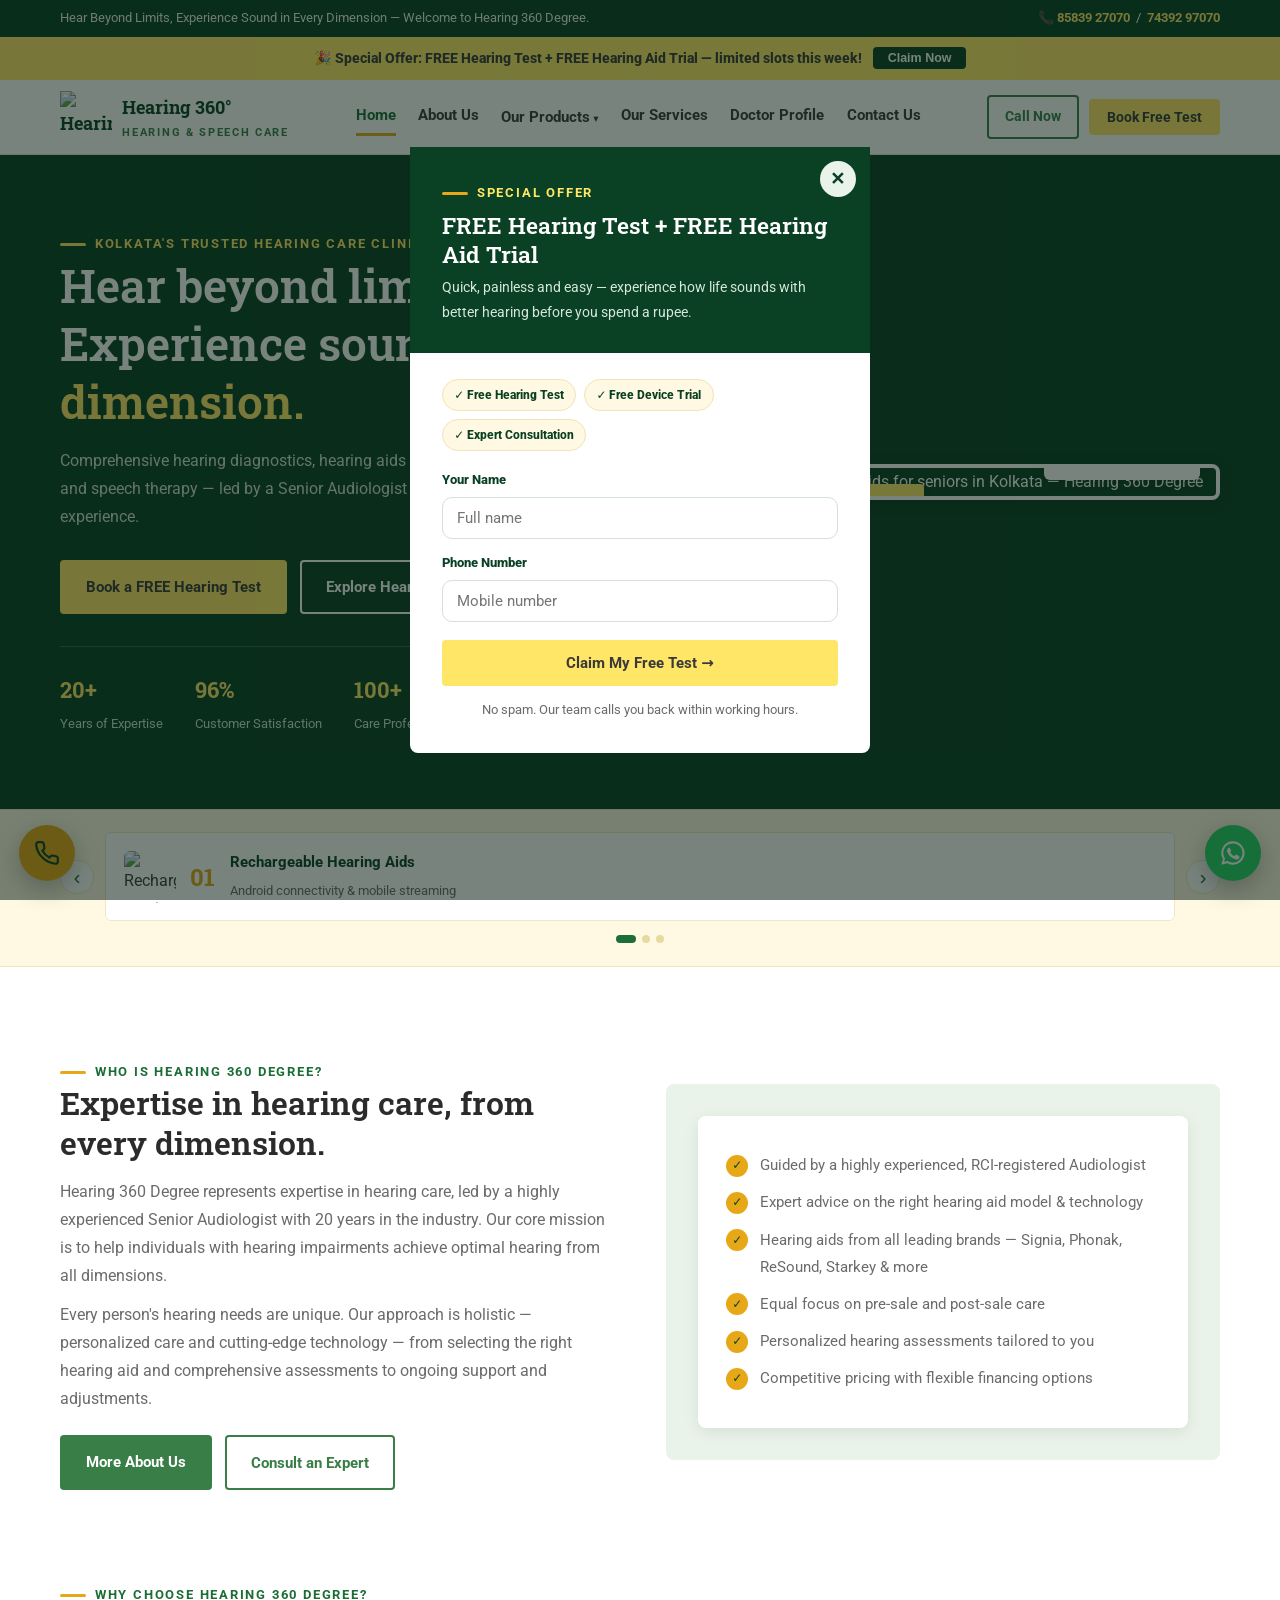
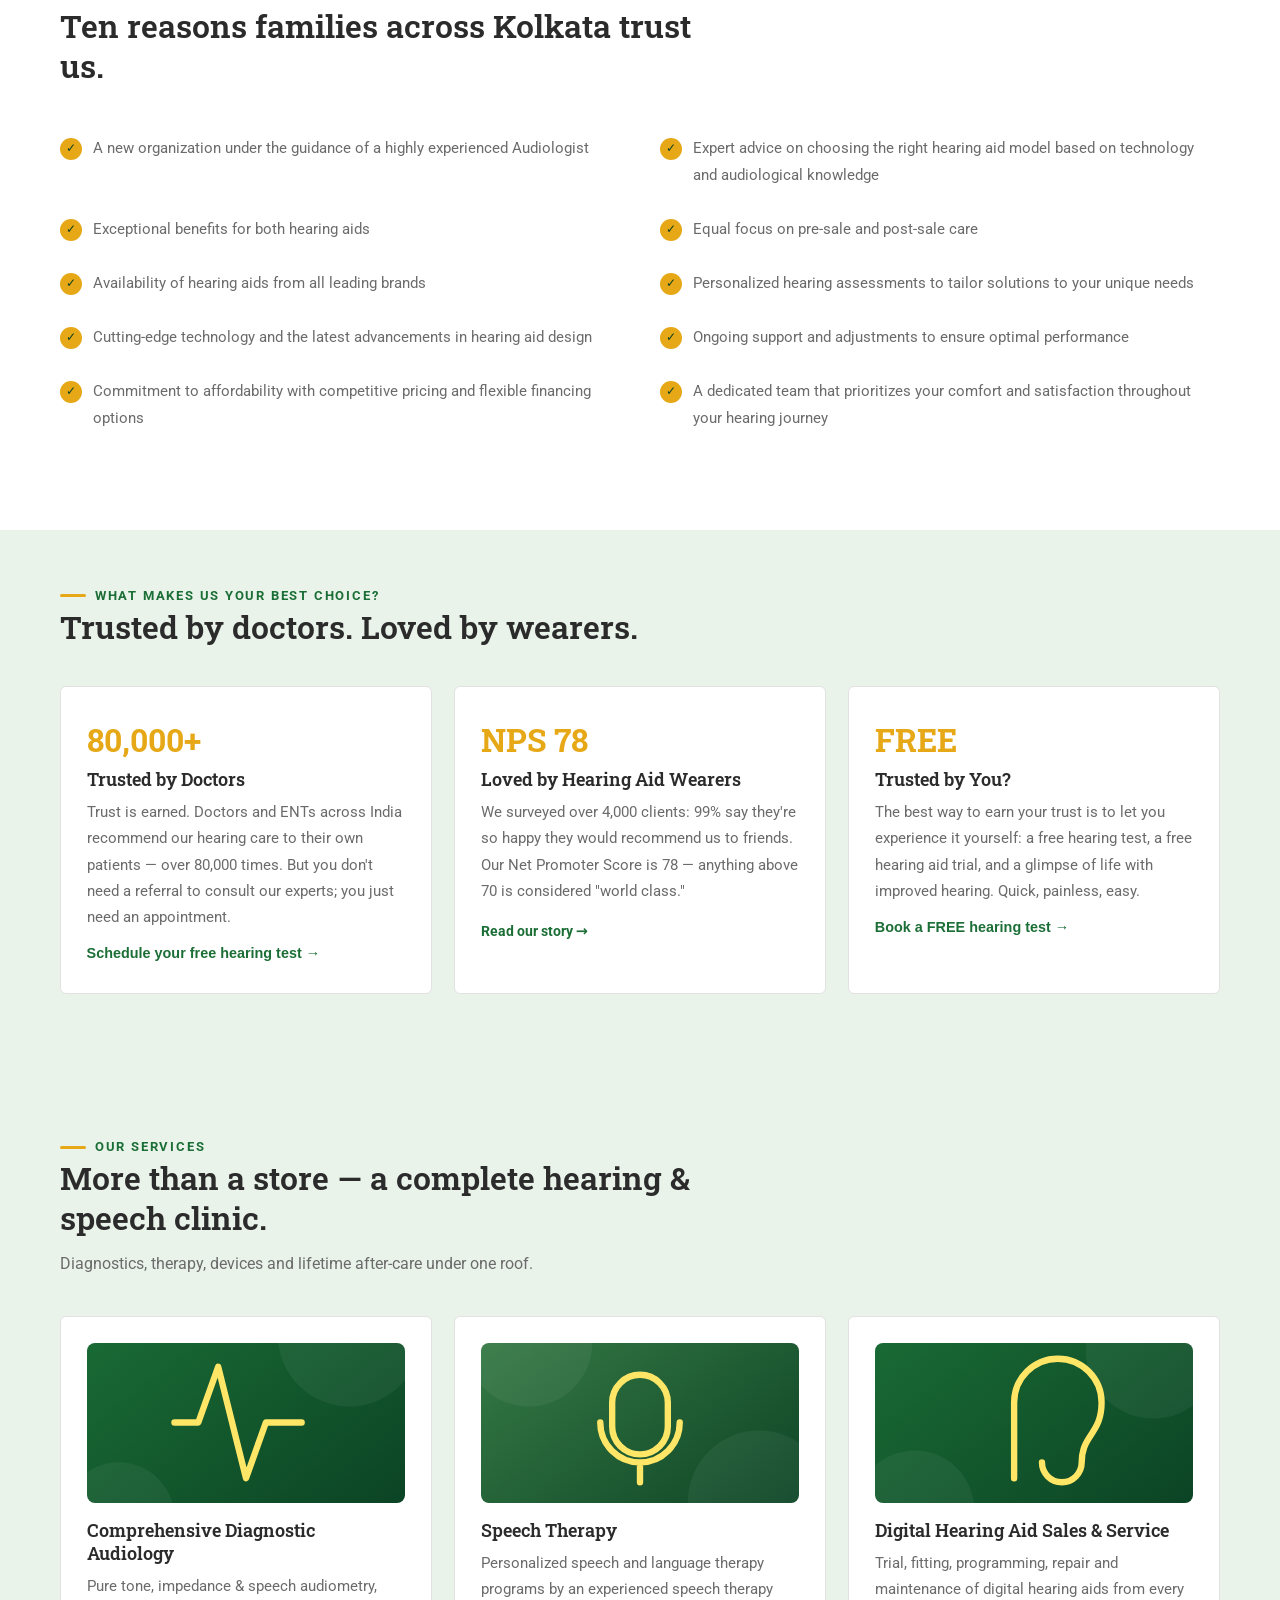
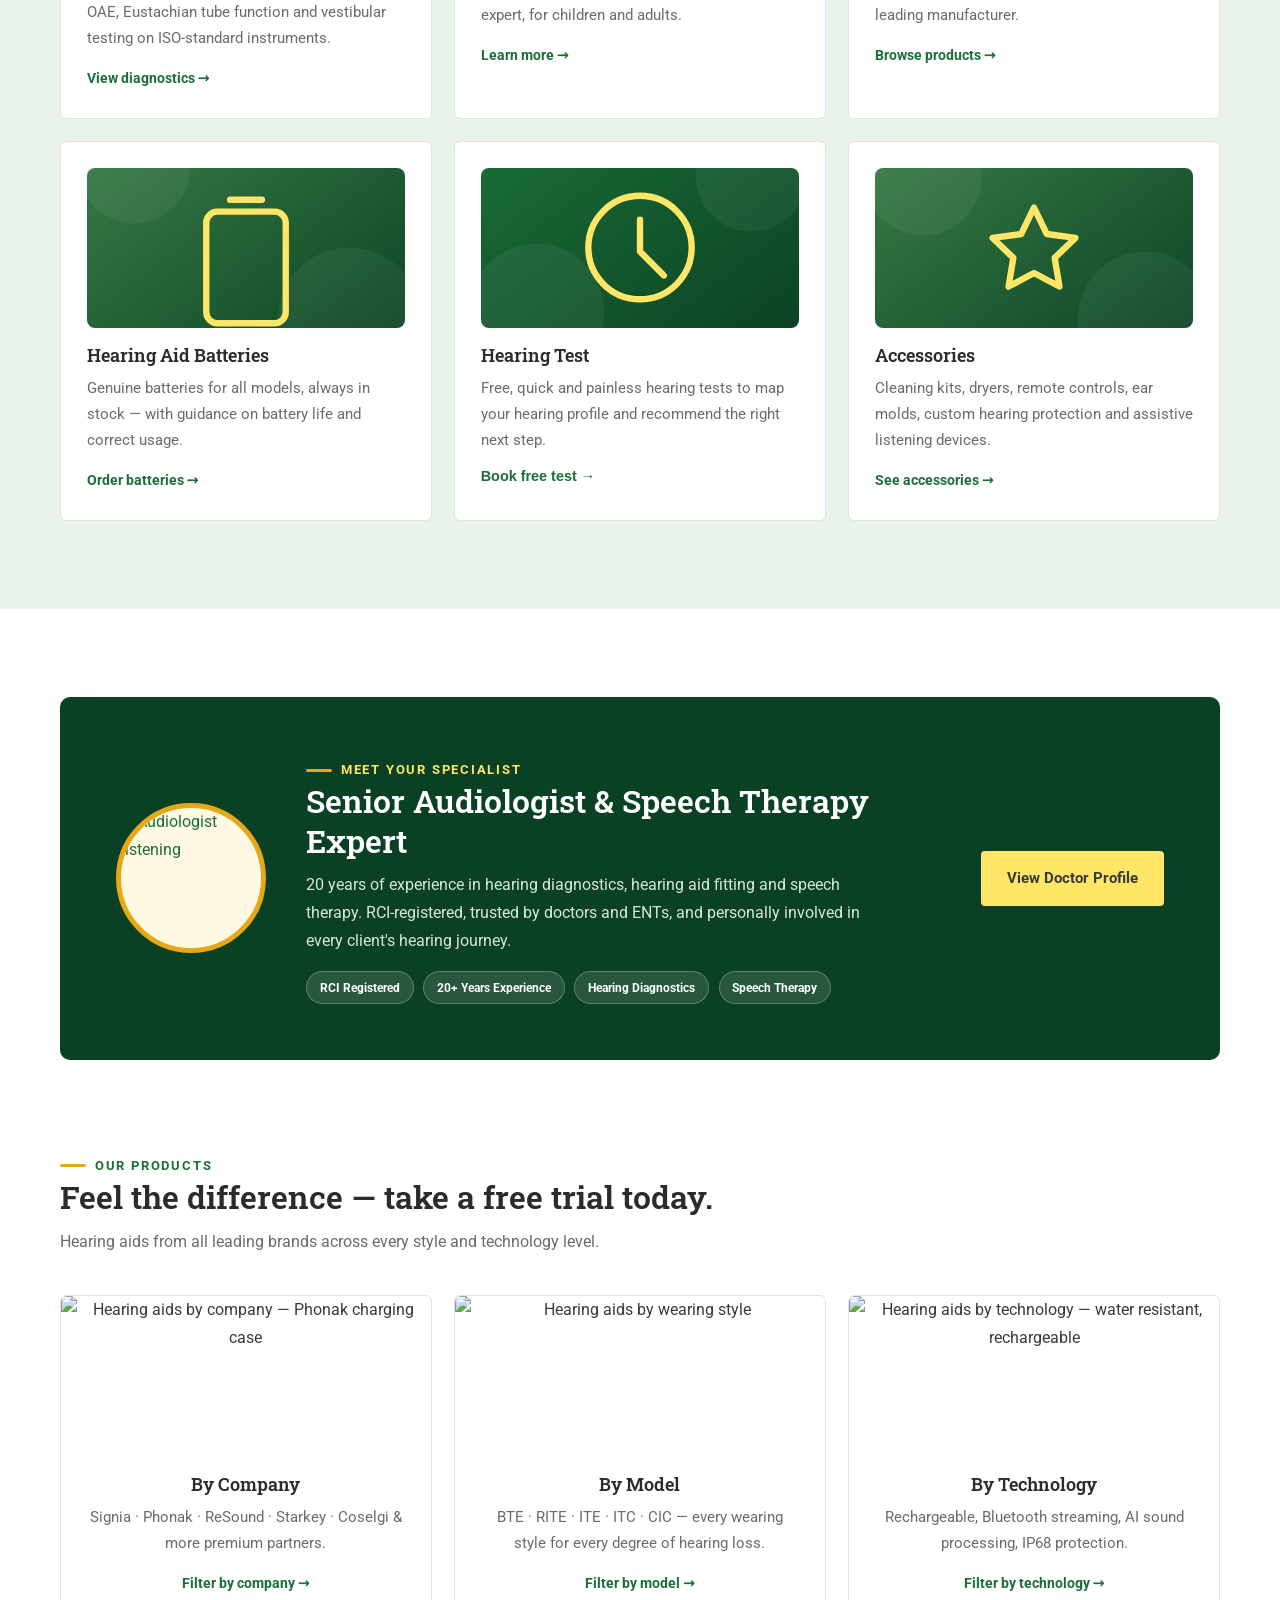
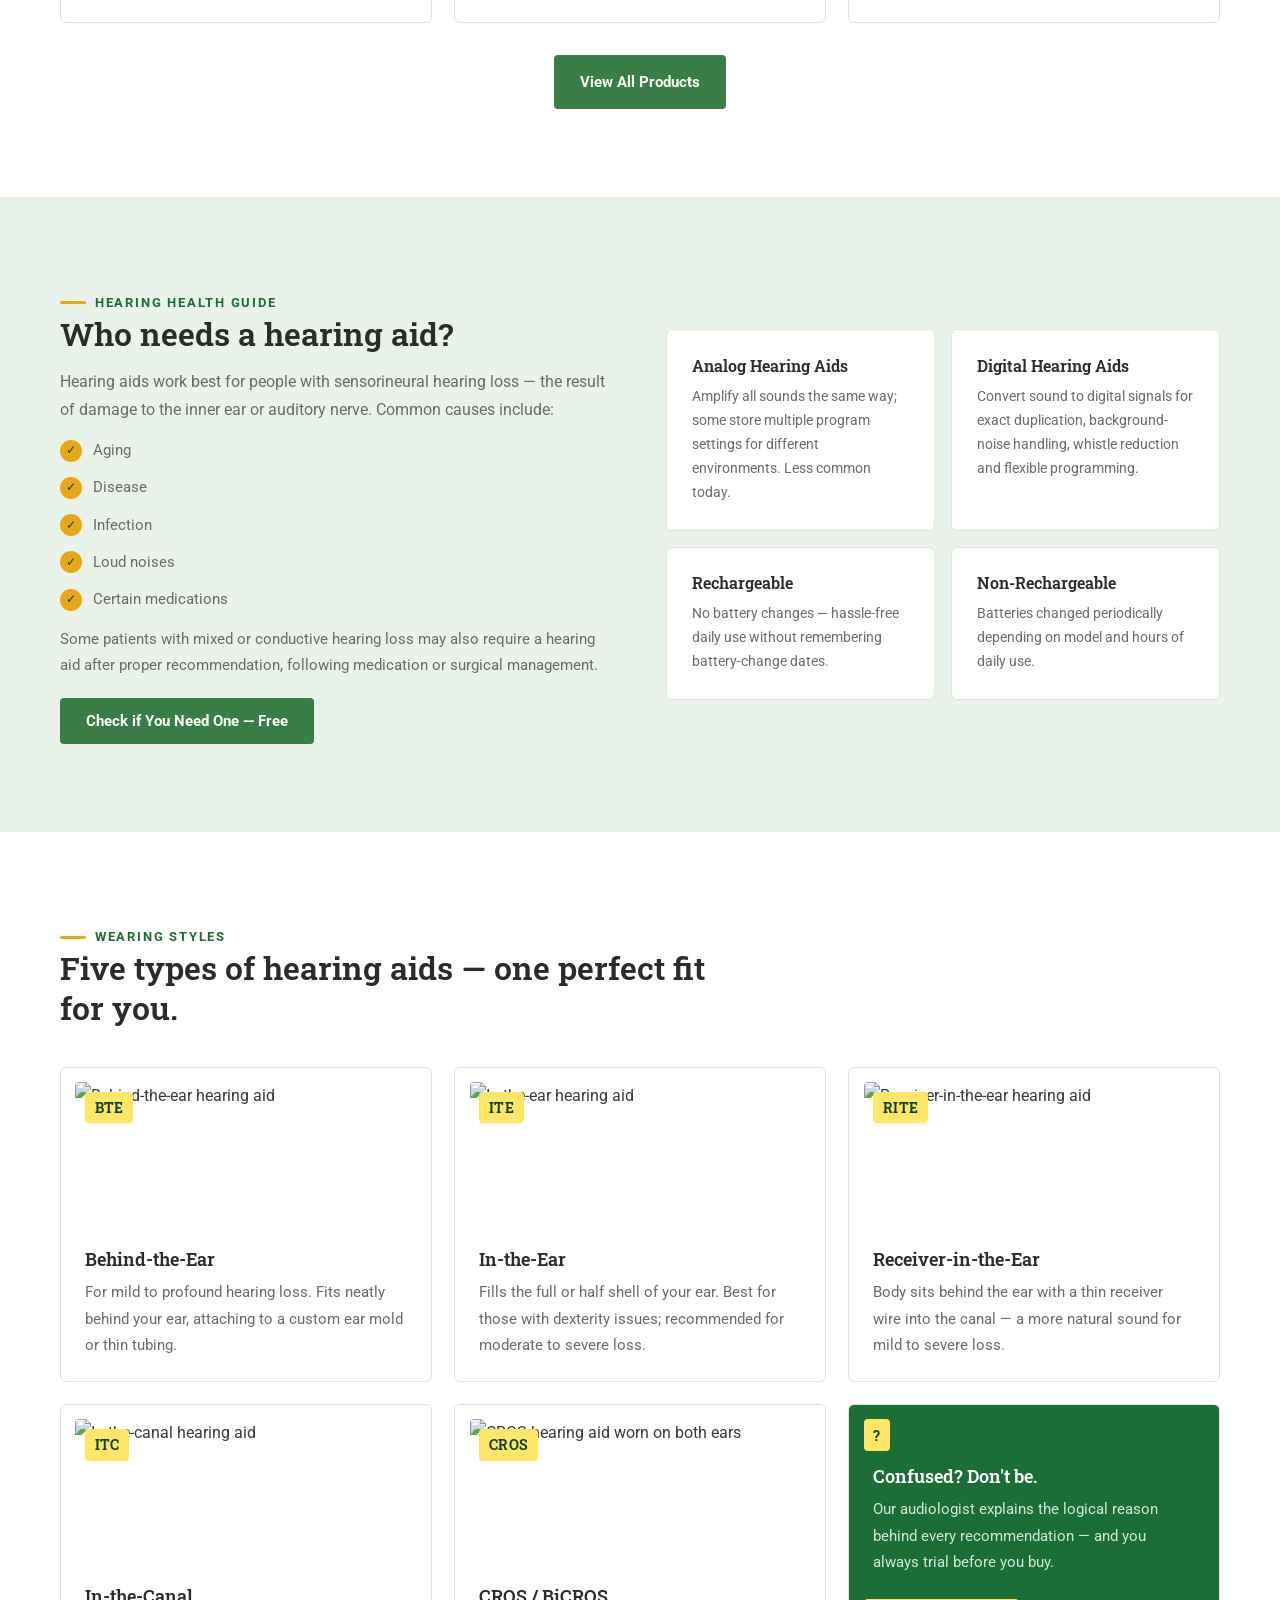
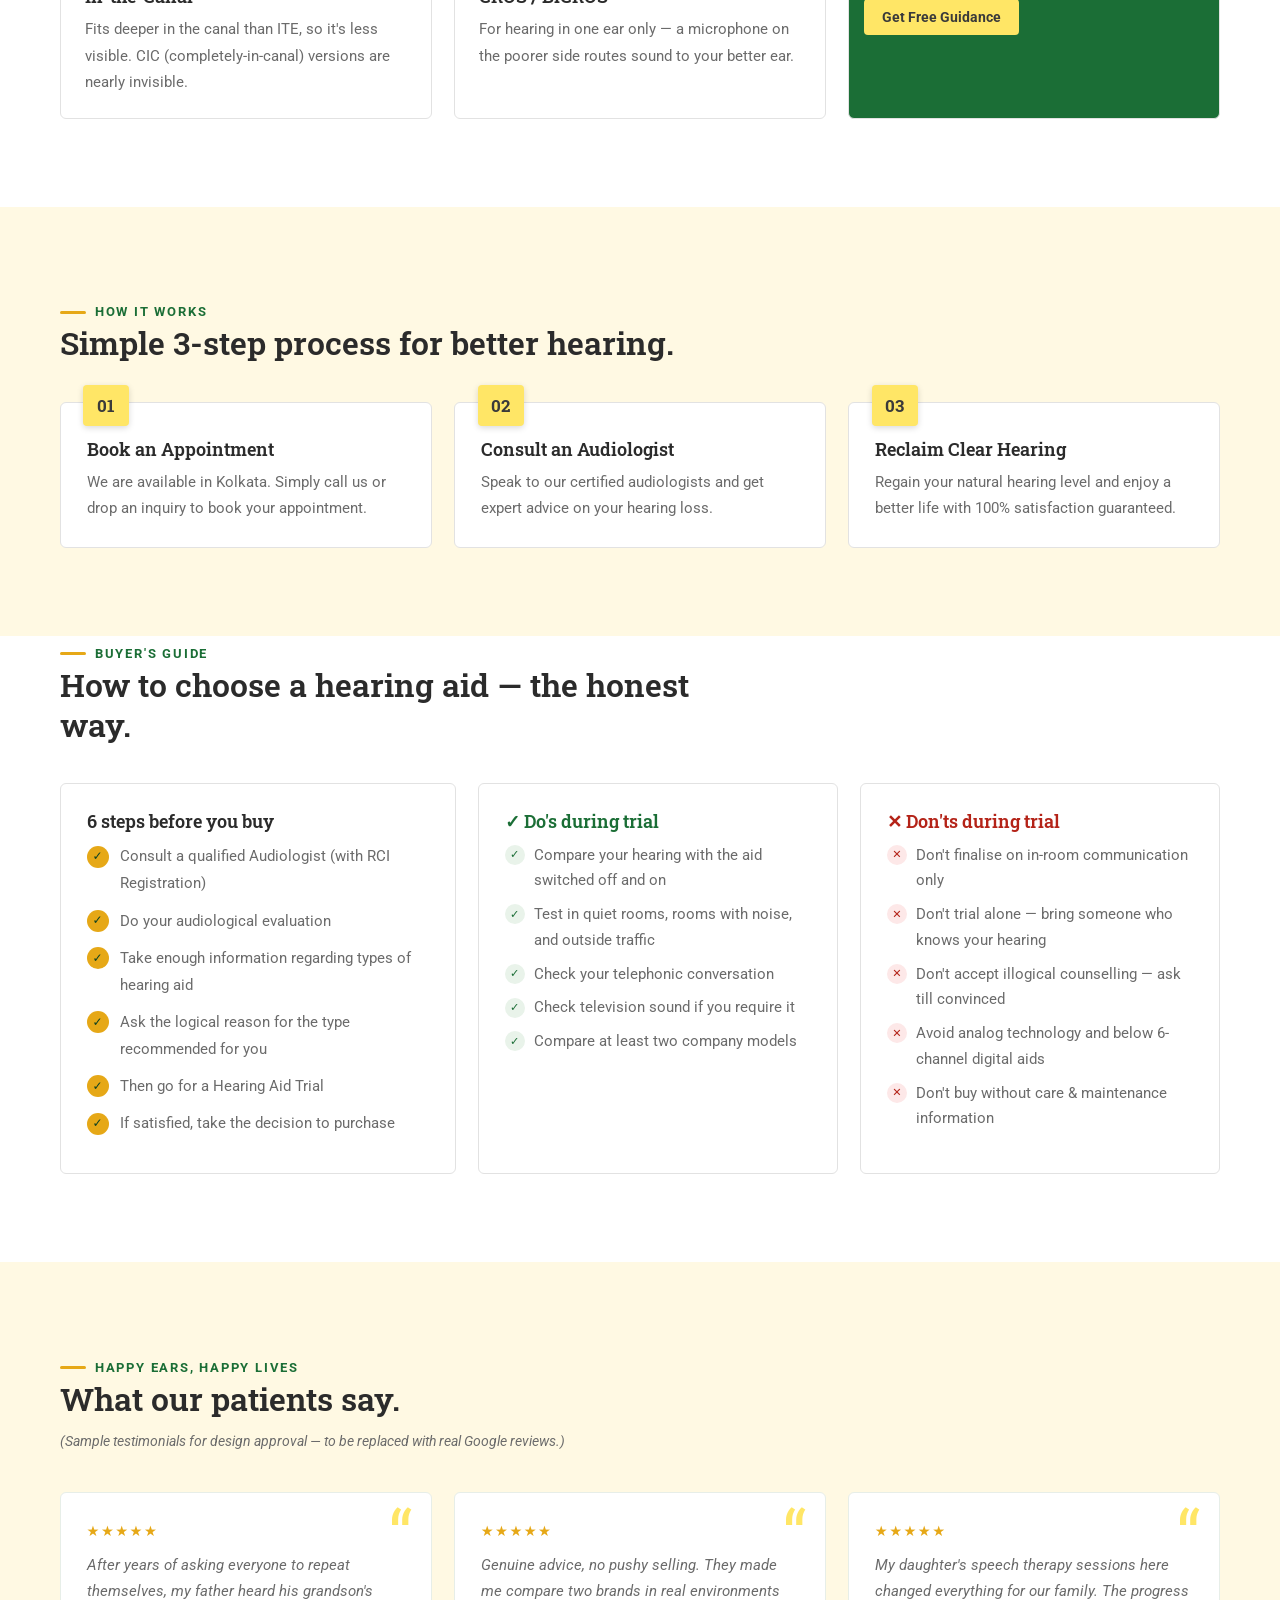
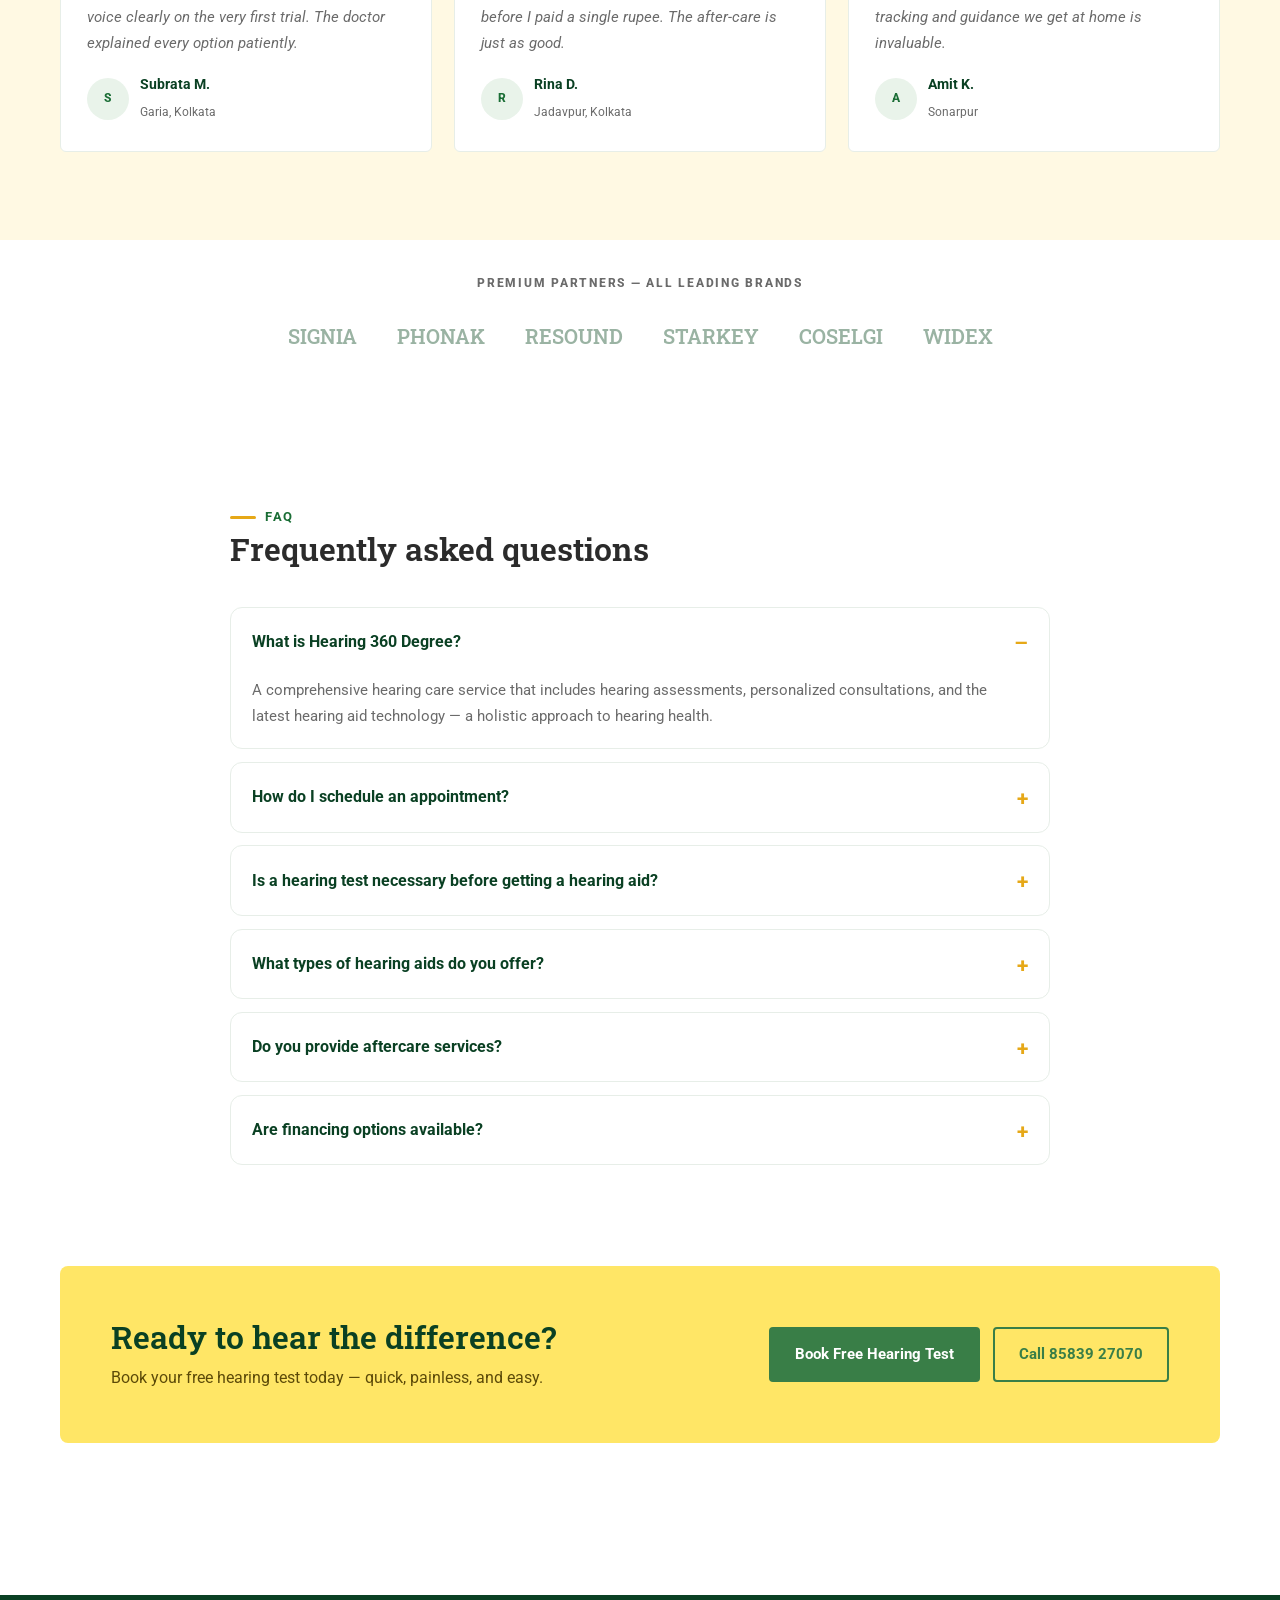
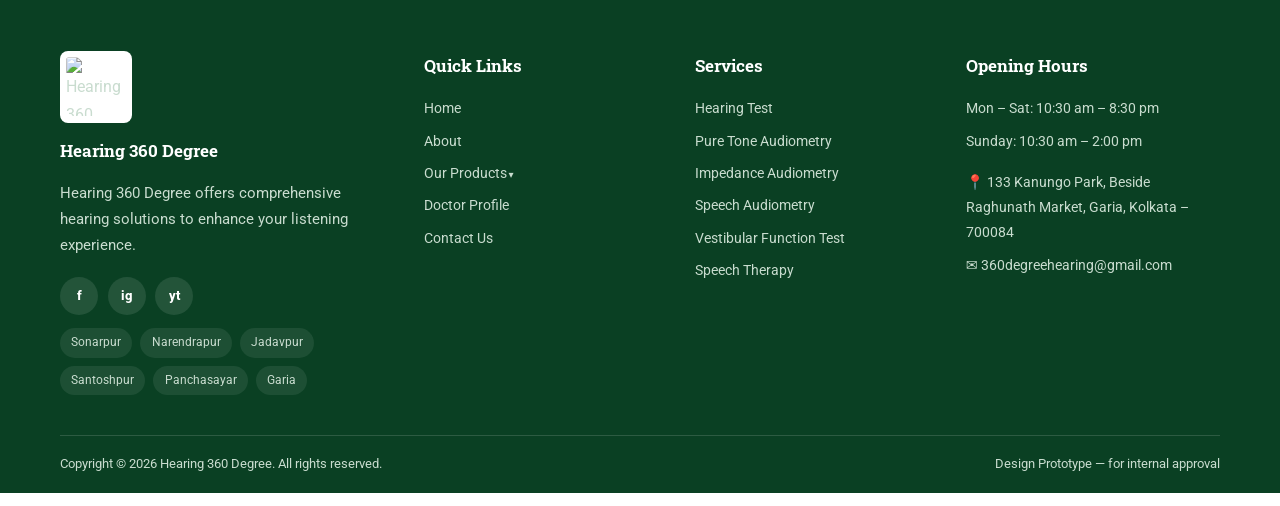
==== commit da19c94b: "updated" ====
--- a/index.html
+++ b/index.html
@@ -80,13 +80,18 @@
   </div>
 </section>
 
-<!-- Highlights strip -->
+<!-- Highlights slider -->
 <div class="highlights">
-  <div class="container">
-    <div class="hl-card"><img src="https://hearingaidskolkata.com/wp-content/uploads/2024/08/PhonakAudeoL-RLCharger-668x446.webp" alt="Rechargeable hearing aid with charging case" loading="lazy"><span class="num">01</span><div><b>Rechargeable Hearing Aids</b><span>Android connectivity &amp; mobile streaming</span></div></div>
-    <div class="hl-card"><img src="https://hearingaidskolkata.com/wp-content/uploads/2024/08/download-2024-03-23t122248-342-1-500x500-1-668x446.webp" alt="IP68 water and dust resistant hearing aid" loading="lazy"><span class="num">02</span><div><b>IP68 Water &amp; Dust Resistance</b><span>Built for everyday life, worry-free</span></div></div>
-    <div class="hl-card"><img src="https://hearingaidskolkata.com/wp-content/uploads/2024/08/starkey-rechargeable-livio-1000-r-bte-hearing-aid-500x500-1-668x446.webp" alt="AI-powered hearing aid with power bank charger" loading="lazy"><span class="num">03</span><div><b>AI Technology</b><span>Smart sound processing + power band charger</span></div></div>
-  </div>
+  <div class="container hl-slider">
+    <button class="hl-arrow hl-prev" aria-label="Previous highlight">‹</button>
+    <div class="hl-track" id="hlTrack">
+      <div class="hl-card"><img src="https://hearingaidskolkata.com/wp-content/uploads/2024/08/PhonakAudeoL-RLCharger-668x446.webp" alt="Rechargeable hearing aid with charging case" loading="lazy"><span class="num">01</span><div><b>Rechargeable Hearing Aids</b><span>Android connectivity &amp; mobile streaming</span></div></div>
+      <div class="hl-card"><img src="https://hearingaidskolkata.com/wp-content/uploads/2024/08/download-2024-03-23t122248-342-1-500x500-1-668x446.webp" alt="IP68 water and dust resistant hearing aid" loading="lazy"><span class="num">02</span><div><b>IP68 Water &amp; Dust Resistance</b><span>Built for everyday life, worry-free</span></div></div>
+      <div class="hl-card"><img src="https://hearingaidskolkata.com/wp-content/uploads/2024/08/starkey-rechargeable-livio-1000-r-bte-hearing-aid-500x500-1-668x446.webp" alt="AI-powered hearing aid with power bank charger" loading="lazy"><span class="num">03</span><div><b>AI Technology</b><span>Smart sound processing + power band charger</span></div></div>
+    </div>
+    <button class="hl-arrow hl-next" aria-label="Next highlight">›</button>
+  </div>
+  <div class="hl-dots" id="hlDots"></div>
 </div>
 
 <!-- Who we are -->
--- a/css/style.css
+++ b/css/style.css
@@ -80,17 +80,30 @@
 .hero-trust{display:flex;gap:2rem;margin-top:2rem;flex-wrap:wrap;border-top:1px solid rgba(255,255,255,.18);padding-top:1.4rem}
 .hero-trust b{display:block;font-family:var(--font-display);font-size:1.4rem;color:var(--yellow-300)}
 .hero-trust span{font-size:.82rem;color:#CBE2D3}
+@media (max-width:680px){
+  .hero-trust{flex-wrap:nowrap;gap:.6rem;justify-content:space-between}
+  .hero-trust>div{flex:1;min-width:0}
+  .hero-trust b{font-size:1.05rem}
+  .hero-trust span{font-size:.68rem;white-space:nowrap;overflow:hidden;text-overflow:ellipsis;display:block}
+}
 .rings{position:relative;aspect-ratio:1;display:grid;place-items:center}
 .rings svg{width:100%;height:auto}
 
 /* ---------- Highlight slider (hero product strip) ---------- */
-.highlights{background:var(--yellow-050);border-block:1px solid #F1E4B8}
-.highlights .container{display:grid;grid-template-columns:repeat(3,1fr);gap:1rem;padding:1.4rem 0}
-.hl-card{display:flex;gap:.9rem;align-items:center;background:#fff;border:1px solid #F0E6C4;border-radius:var(--radius);padding:1rem 1.1rem}
+.highlights{background:var(--yellow-050);border-block:1px solid #F1E4B8;padding:1.4rem 0}
+.hl-slider{display:flex;align-items:center;gap:.7rem}
+.hl-track{position:relative;flex:1;display:flex;overflow-x:auto;scroll-snap-type:x mandatory;scroll-behavior:smooth;scrollbar-width:none;-ms-overflow-style:none}
+.hl-track::-webkit-scrollbar{display:none}
+.hl-card{scroll-snap-align:start;flex:0 0 100%;display:flex;gap:.9rem;align-items:center;background:#fff;border:1px solid #F0E6C4;border-radius:var(--radius);padding:1rem 1.1rem}
 .hl-card img{width:52px;height:52px;object-fit:cover;border-radius:6px;flex:none;background:#fff}
 .hl-card .num{font-family:var(--font-display);font-size:1.5rem;color:var(--yellow-500);font-weight:700}
 .hl-card b{color:var(--green-900);display:block;font-size:.95rem}
 .hl-card span{font-size:.82rem;color:var(--ink-soft)}
+.hl-arrow{flex:none;width:34px;height:34px;border-radius:50%;border:1px solid #F0E6C4;background:#fff;color:var(--green-700);font-size:1.25rem;line-height:1;cursor:pointer;display:grid;place-items:center;transition:.2s}
+.hl-arrow:hover{background:var(--green-700);color:#fff;border-color:var(--green-700)}
+.hl-dots{display:flex;justify-content:center;gap:.4rem;padding-top:.9rem}
+.hl-dots button{width:8px;height:8px;padding:0;border:0;border-radius:4px;background:#E7D9A0;cursor:pointer;transition:.2s}
+.hl-dots button.active{background:var(--green-700);width:20px}
 
 /* ---------- Cards / grids ---------- */
 .grid-3{display:grid;grid-template-columns:repeat(3,1fr);gap:1.4rem}
@@ -229,14 +242,14 @@
 /* ---------- Responsive ---------- */
 @media (max-width:980px){
   .hero-grid,.split,.contact-grid{grid-template-columns:1fr;gap:2rem}
-  .grid-3,.product-grid,.highlights .container{grid-template-columns:repeat(2,1fr)}
+  .grid-3,.product-grid{grid-template-columns:repeat(2,1fr)}
   .footer-top{grid-template-columns:1fr 1fr}
   .stats{grid-template-columns:repeat(2,1fr)}
   .doctor-band{grid-template-columns:1fr;text-align:center;justify-items:center}
   .rings{max-width:380px;margin-inline:auto}
 }
 @media (max-width:680px){
-  .grid-3,.grid-2,.product-grid,.highlights .container,.form-grid{grid-template-columns:1fr}
+  .grid-3,.grid-2,.product-grid,.form-grid{grid-template-columns:1fr}
   .form-grid .full{grid-column:auto}
   .nav{position:fixed;inset:0 0 0 auto;width:min(320px,84vw);background:var(--green-900);flex-direction:column;align-items:flex-start;padding:5rem 2rem;gap:1.2rem;transform:translateX(100%);transition:.3s;z-index:70}
   .nav a{color:#fff;font-size:1.1rem}
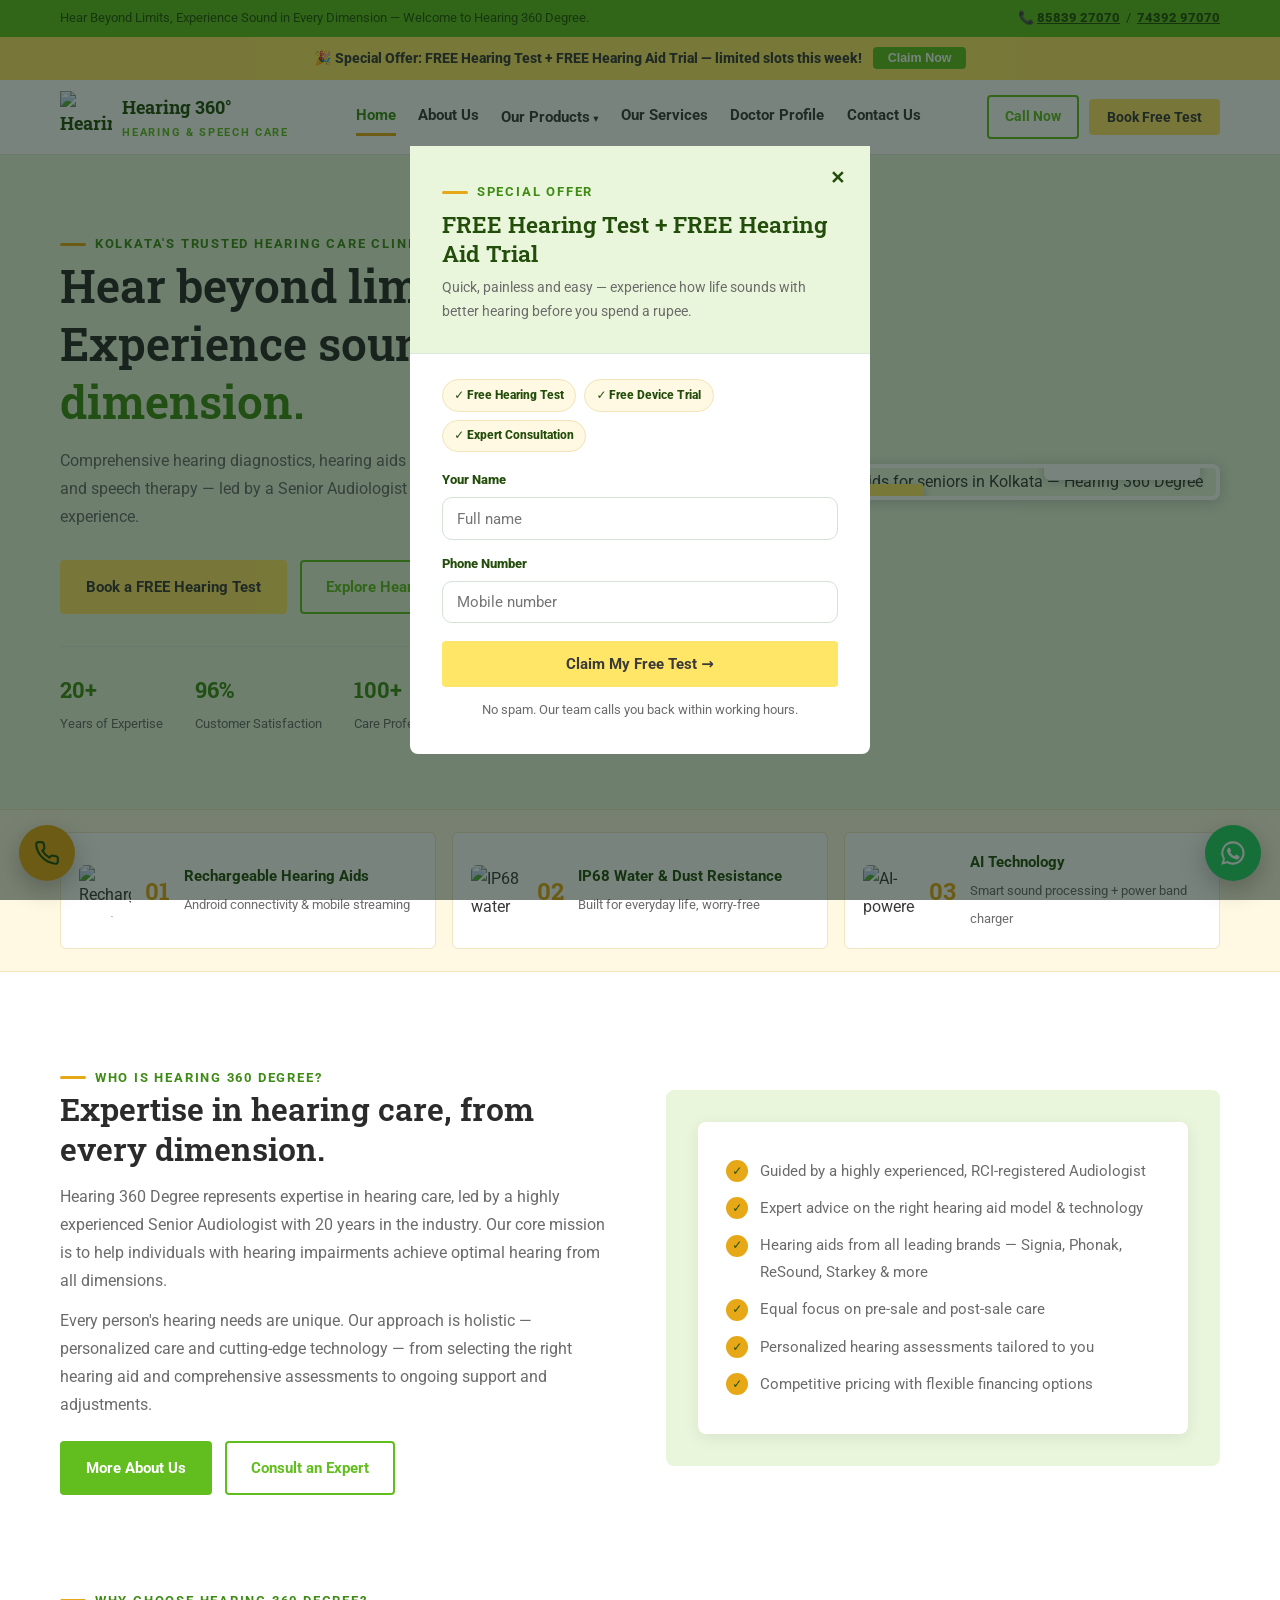
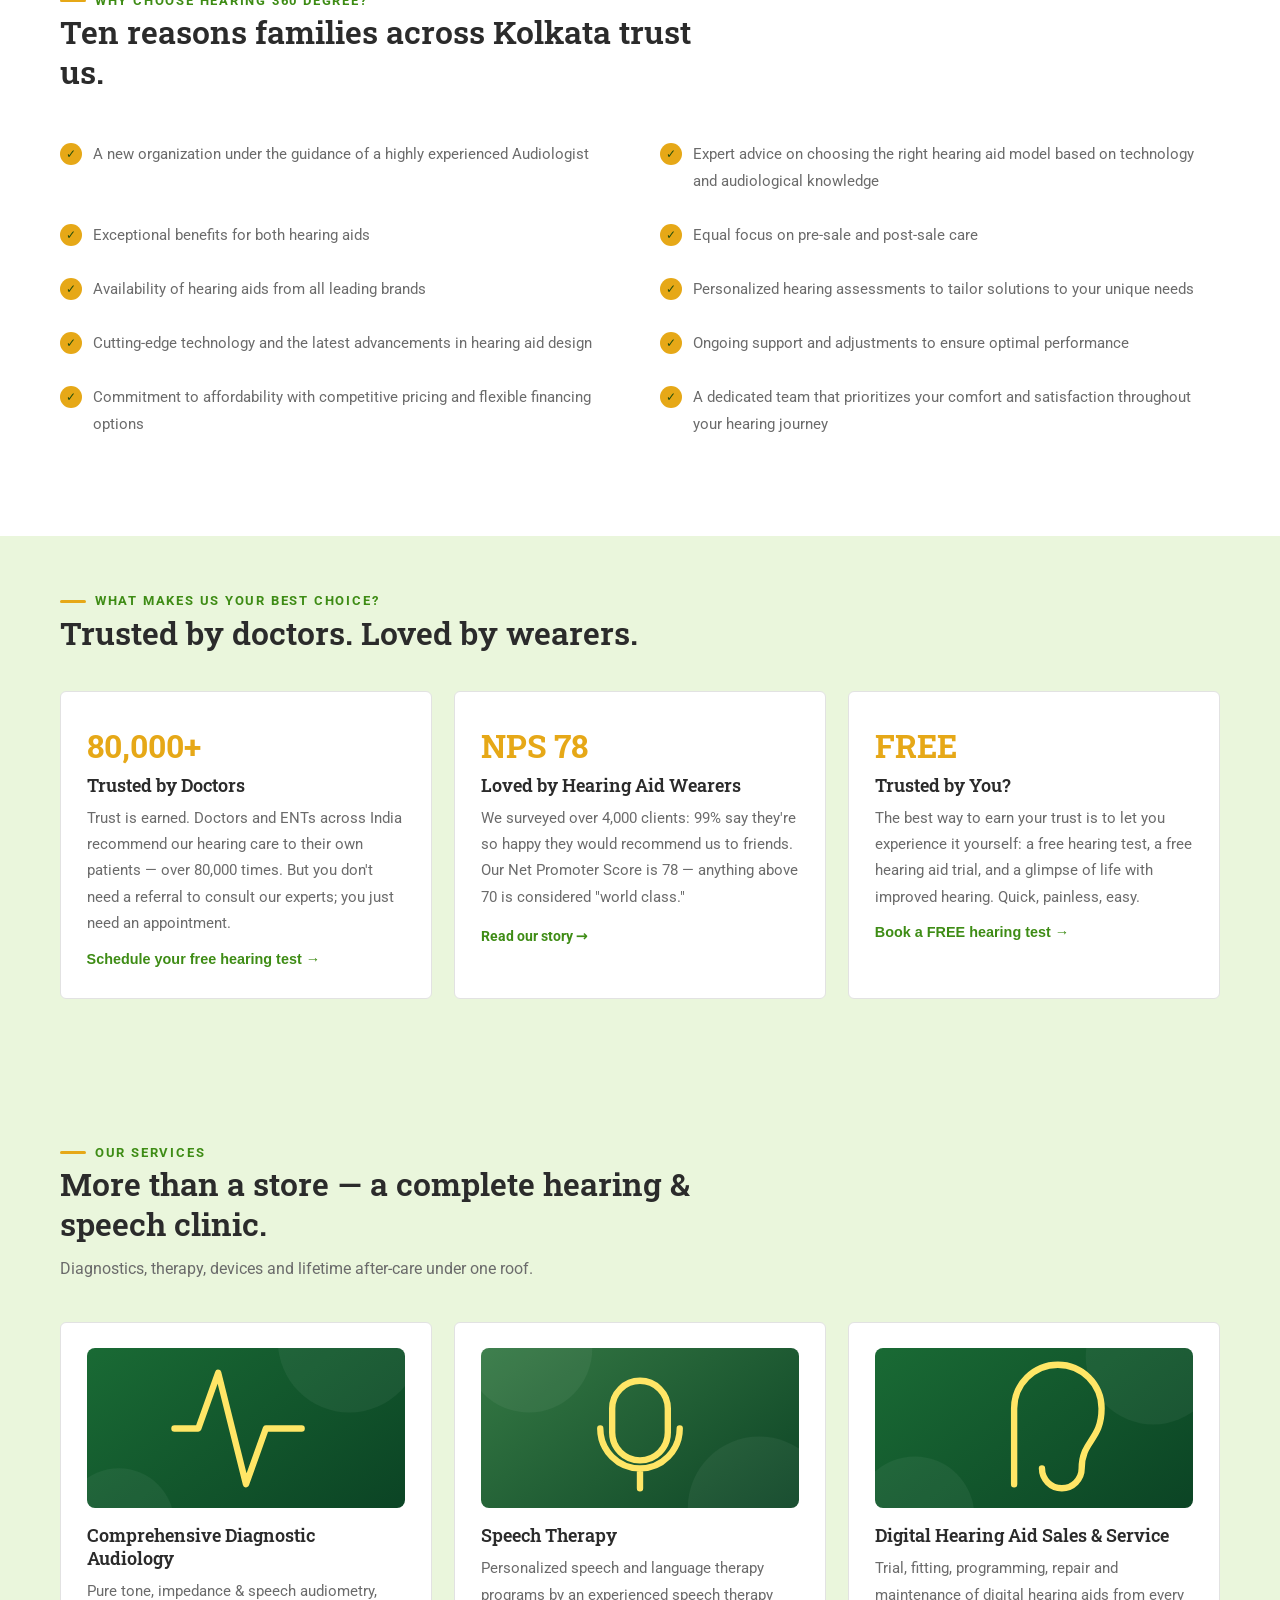
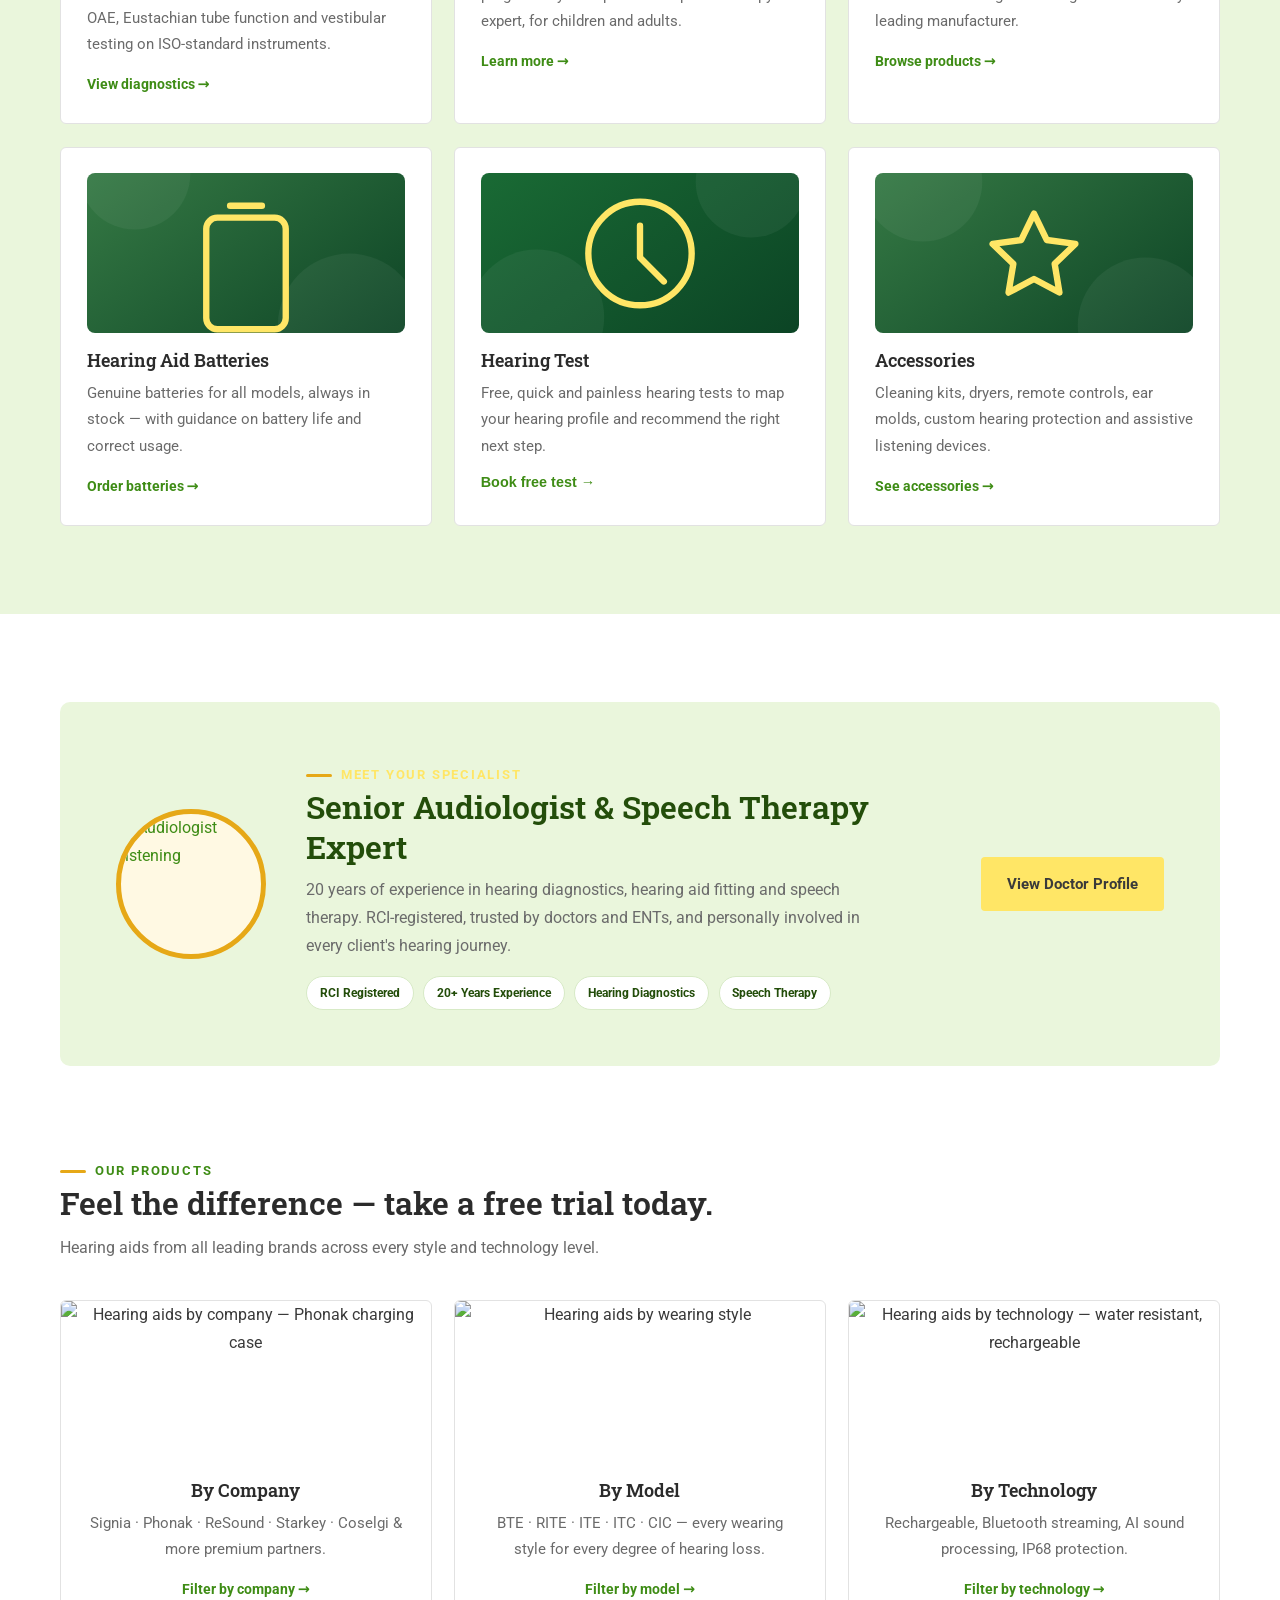
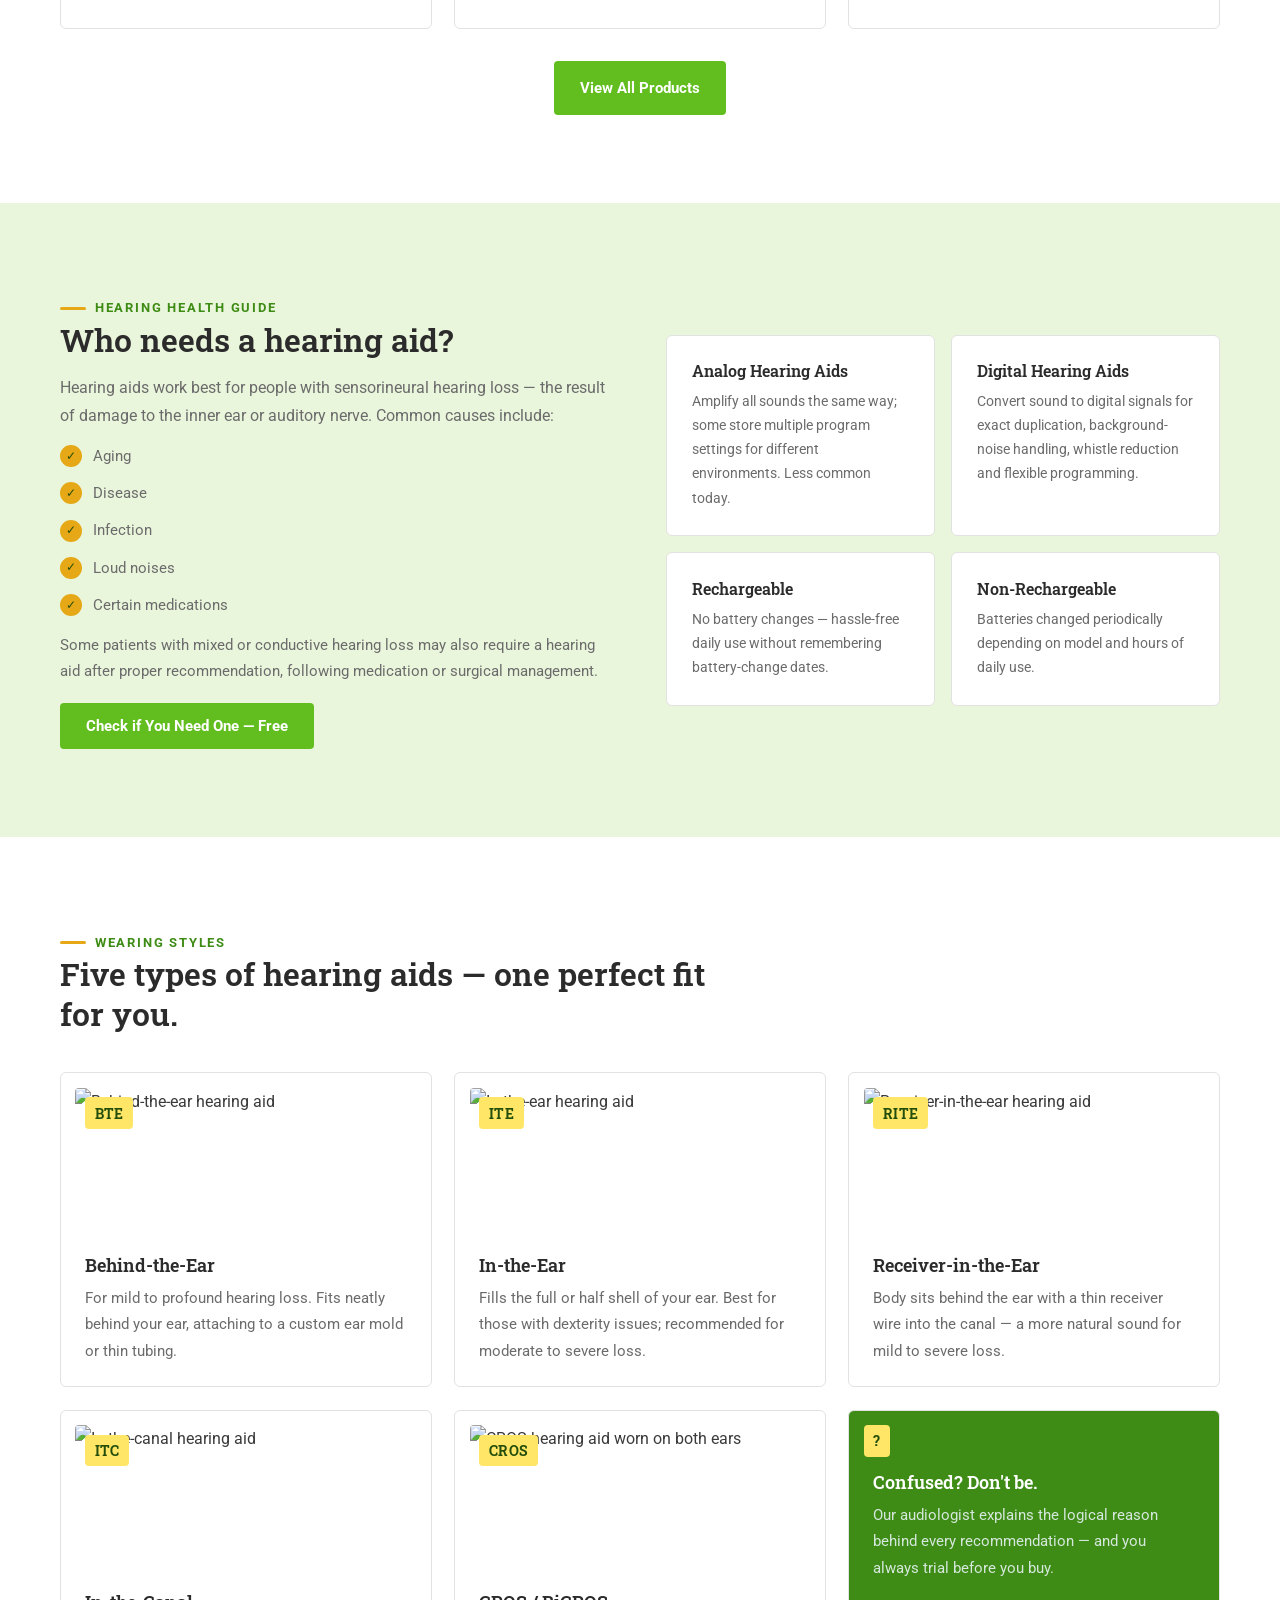
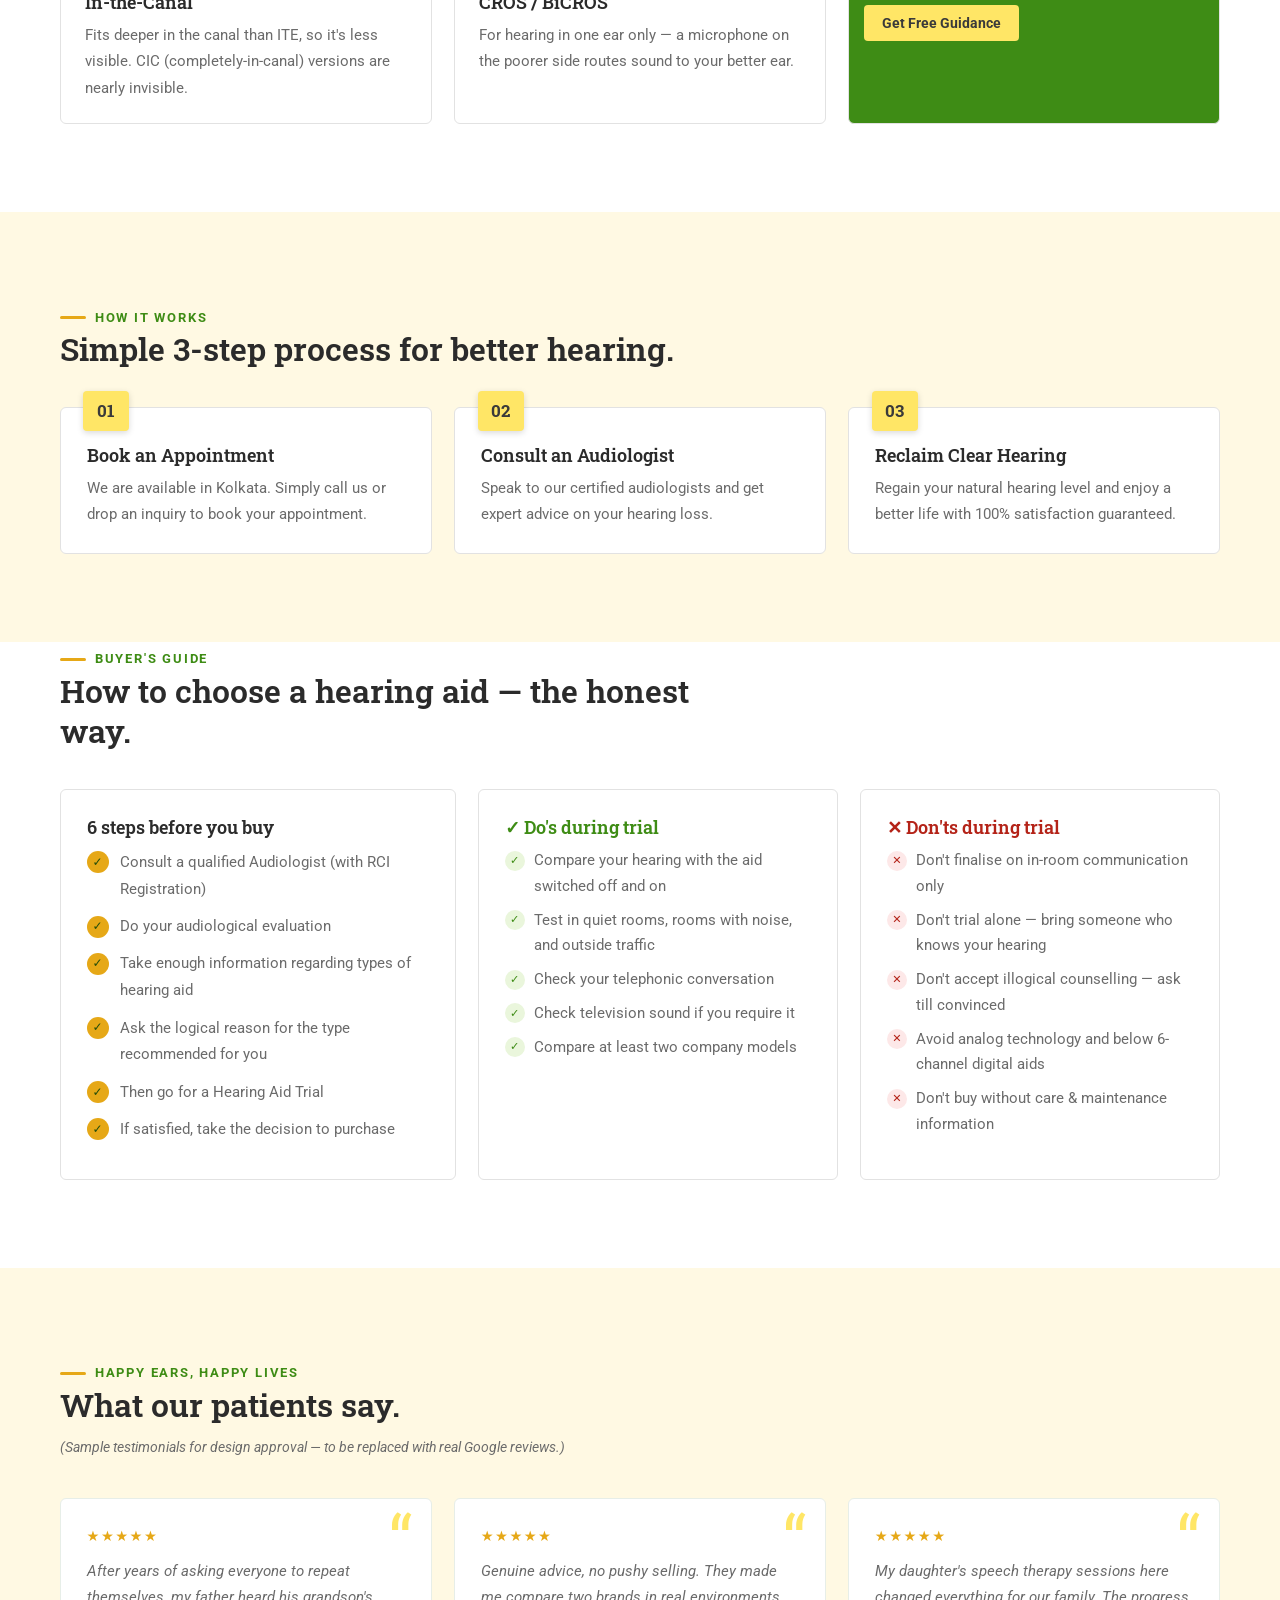
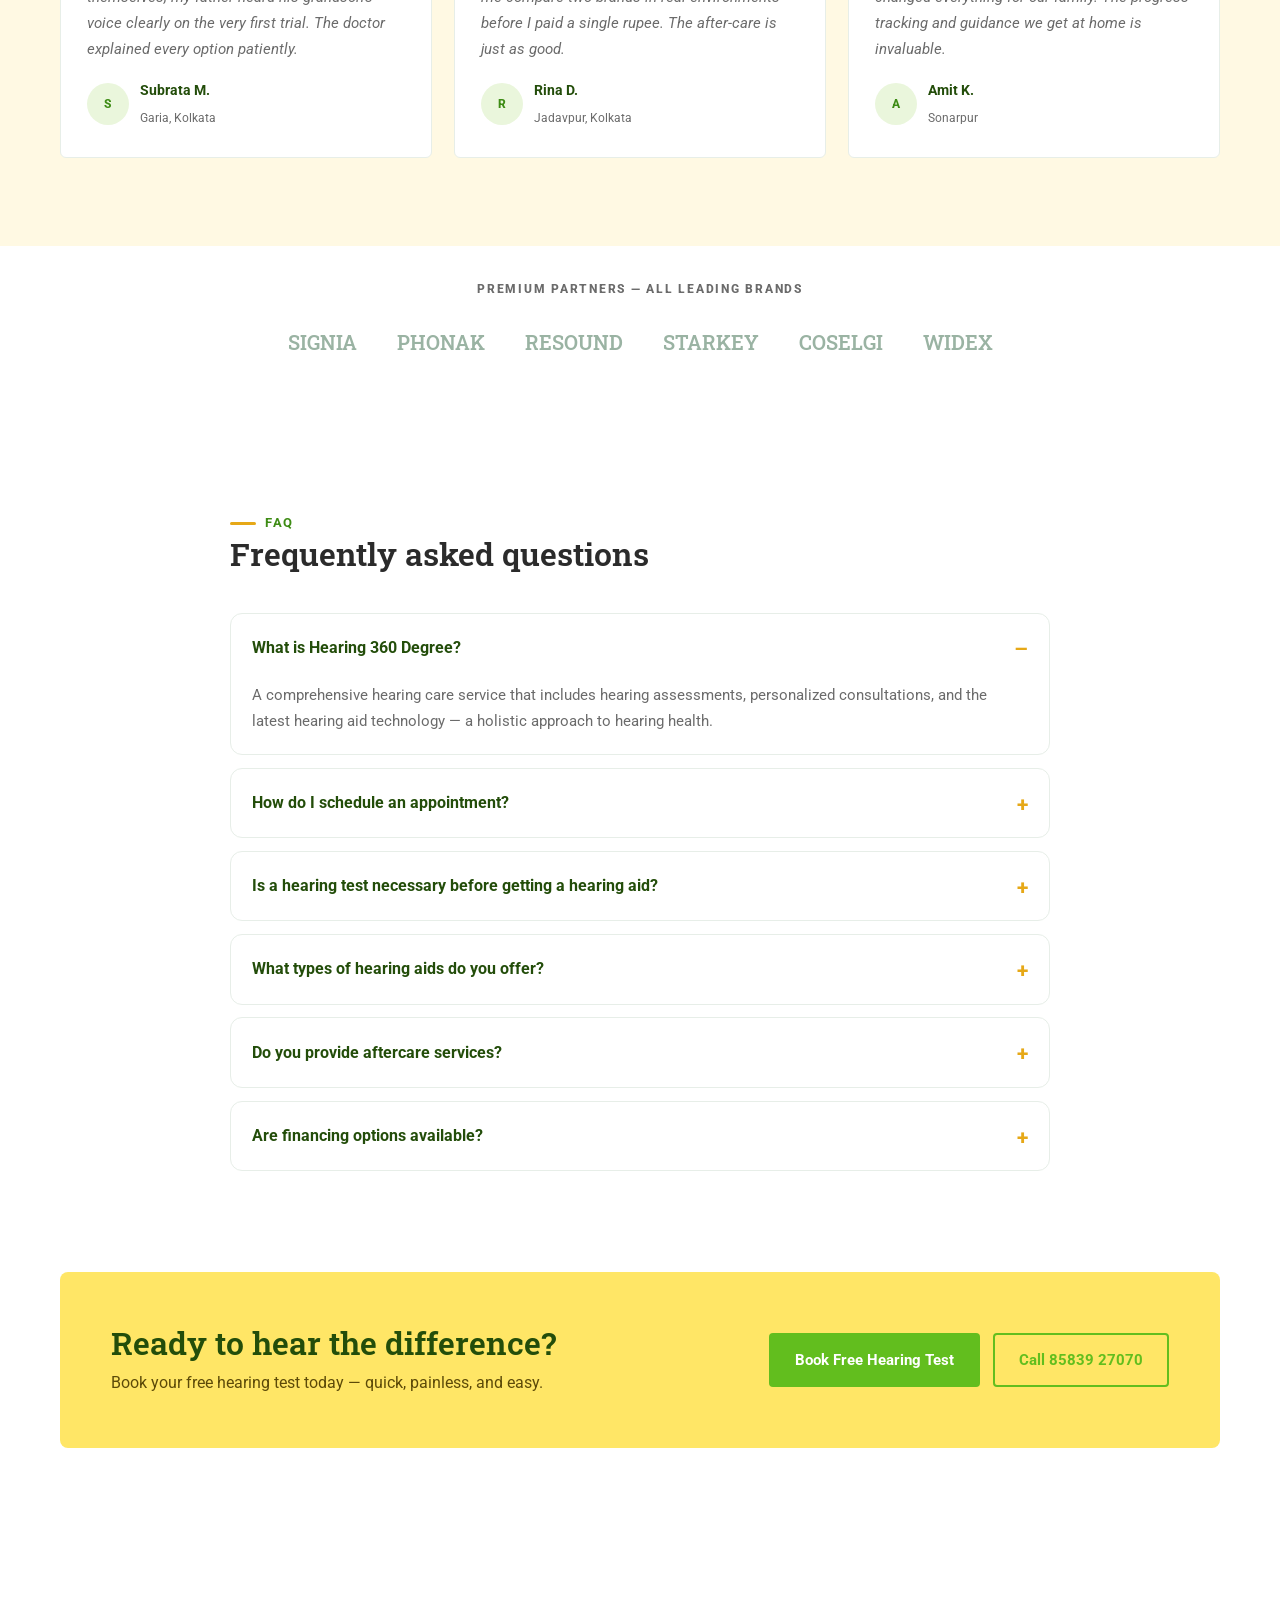
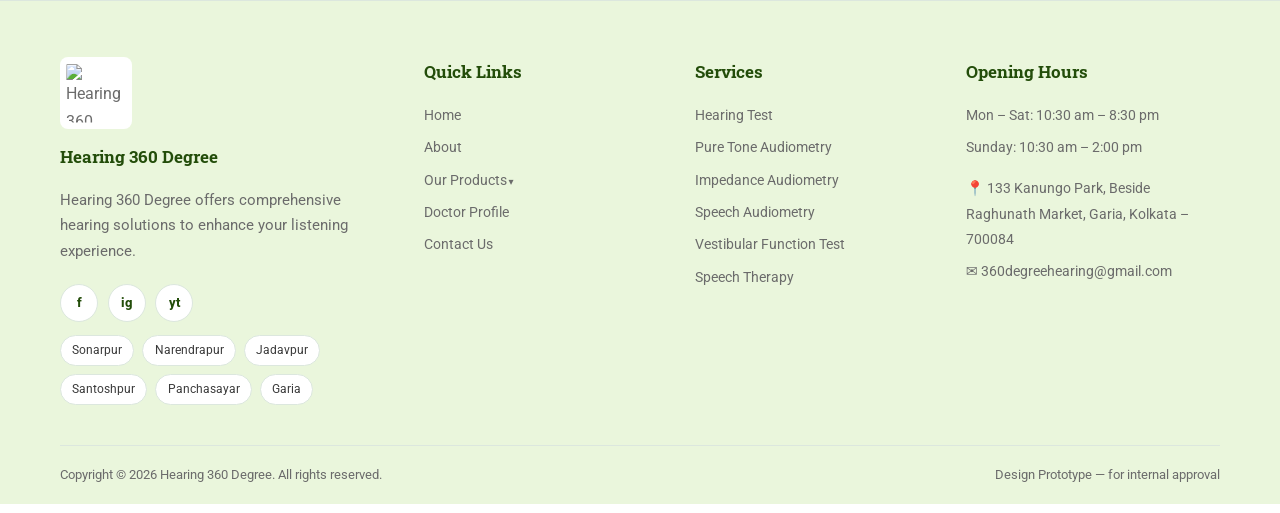
==== commit 259e29bf: "updated" ====
--- a/index.html
+++ b/index.html
@@ -64,7 +64,7 @@
       <p>Comprehensive hearing diagnostics, hearing aids from all leading brands, and speech therapy — led by a Senior Audiologist with 20 years of experience.</p>
       <div class="hero-actions">
         <button class="btn btn-yellow" data-inquiry="Free Hearing Test">Book a FREE Hearing Test</button>
-        <a class="btn btn-outline" href="products.html" style="border-color:#fff;color:#fff">Explore Hearing Aids</a>
+        <a class="btn btn-outline" href="products.html">Explore Hearing Aids</a>
       </div>
       <div class="hero-trust">
         <div><b>20+</b><span>Years of Expertise</span></div>
--- a/css/style.css
+++ b/css/style.css
@@ -3,10 +3,10 @@
    Palette: brand green + corporate yellow (per client brand)
    ============================================================ */
 :root{
-  --green-900:#0A4023;
-  --green-700:#1B6E36;
-  --green-500:#397E47;
-  --green-100:#E9F3EA;
+  --green-900:#234D0A;
+  --green-700:#3E8C15;
+  --green-500:#62BE1E;
+  --green-100:#EAF6DC;
   --yellow-500:#E6A817;
   --yellow-300:#FFE666;
   --yellow-050:#FFF9E3;
@@ -50,9 +50,9 @@
 .btn-sm{padding:.5rem 1rem;font-size:.85rem}
 
 /* ---------- Top bar ---------- */
-.topbar{background:var(--green-900);color:#fff;font-size:.82rem;padding:.45rem 0}
+.topbar{background:var(--green-500);color:var(--green-900);font-size:.82rem;padding:.45rem 0}
 .topbar .container{display:flex;justify-content:space-between;gap:1rem;align-items:center;flex-wrap:wrap}
-.topbar a{color:var(--yellow-300);font-weight:700}
+.topbar a{color:var(--green-900);font-weight:800;text-decoration:underline}
 .topbar .tag{opacity:.92}
 
 /* ---------- Header ---------- */
@@ -69,17 +69,14 @@
 .nav-toggle span{display:block;width:26px;height:3px;background:var(--green-900);margin:5px 0;border-radius:2px;transition:.2s}
 
 /* ---------- Hero ---------- */
-.hero{position:relative;background:var(--green-900);color:#fff;padding:clamp(2.8rem,6vw,4.5rem) 0}
-.hero .eyebrow{color:var(--yellow-300)}
-.hero .eyebrow::before{background:var(--yellow-300)}
-.hero h1{color:#fff}
-.hero h1 em{font-style:normal;color:var(--yellow-300)}
-.hero p{color:#D3E0D6;max-width:520px;margin:1.1rem 0 1.8rem}
+.hero{position:relative;background:var(--green-100);color:var(--ink);padding:clamp(2.8rem,6vw,4.5rem) 0}
+.hero h1 em{font-style:normal;color:var(--green-700)}
+.hero p{color:var(--ink-soft);max-width:520px;margin:1.1rem 0 1.8rem}
 .hero-grid{display:grid;grid-template-columns:1.15fr .85fr;gap:3rem;align-items:center}
 .hero-actions{display:flex;gap:.8rem;flex-wrap:wrap}
-.hero-trust{display:flex;gap:2rem;margin-top:2rem;flex-wrap:wrap;border-top:1px solid rgba(255,255,255,.18);padding-top:1.4rem}
-.hero-trust b{display:block;font-family:var(--font-display);font-size:1.4rem;color:var(--yellow-300)}
-.hero-trust span{font-size:.82rem;color:#CBE2D3}
+.hero-trust{display:flex;gap:2rem;margin-top:2rem;flex-wrap:wrap;border-top:1px solid #DCE7DE;padding-top:1.4rem}
+.hero-trust b{display:block;font-family:var(--font-display);font-size:1.4rem;color:var(--green-700)}
+.hero-trust span{font-size:.82rem;color:var(--ink-soft)}
 @media (max-width:680px){
   .hero-trust{flex-wrap:nowrap;gap:.6rem;justify-content:space-between}
   .hero-trust>div{flex:1;min-width:0}
@@ -103,6 +100,11 @@
 .hl-arrow:hover{background:var(--green-700);color:#fff;border-color:var(--green-700)}
 .hl-dots{display:flex;justify-content:center;gap:.4rem;padding-top:.9rem}
 .hl-dots button{width:8px;height:8px;padding:0;border:0;border-radius:4px;background:#E7D9A0;cursor:pointer;transition:.2s}
+@media (min-width:860px){
+  .hl-track{gap:1rem;overflow:visible;scroll-snap-type:none}
+  .hl-card{flex:1 1 0}
+  .hl-arrow,.hl-dots{display:none}
+}
 .hl-dots button.active{background:var(--green-700);width:20px}
 
 /* ---------- Cards / grids ---------- */
@@ -127,13 +129,13 @@
 .checklist li::before{content:"✓";flex:none;width:22px;height:22px;border-radius:50%;background:var(--yellow-500);color:var(--green-900);font-weight:800;display:grid;place-items:center;font-size:.75rem;margin-top:.15rem}
 
 /* ---------- Doctor band ---------- */
-.doctor-band{background:var(--green-900);color:#fff;border-radius:10px;padding:clamp(2rem,5vw,3.5rem);display:grid;grid-template-columns:auto 1fr auto;gap:2.5rem;align-items:center}
-.doctor-band h2{color:#fff}
-.doctor-band p{color:#D6E8DD;max-width:560px;margin-top:.6rem}
+.doctor-band{background:var(--green-100);color:var(--ink);border-radius:10px;padding:clamp(2rem,5vw,3.5rem);display:grid;grid-template-columns:auto 1fr auto;gap:2.5rem;align-items:center}
+.doctor-band h2{color:var(--green-900)}
+.doctor-band p{color:var(--ink-soft);max-width:560px;margin-top:.6rem}
 .avatar{width:150px;height:150px;border-radius:50%;background:var(--yellow-050);border:5px solid var(--yellow-500);display:grid;place-items:center;color:var(--green-700);overflow:hidden;flex:none}
 .avatar img{width:100%;height:100%;object-fit:cover}
 .badge-row{display:flex;gap:.6rem;flex-wrap:wrap;margin-top:1rem}
-.badge{background:rgba(255,255,255,.12);border:1px solid rgba(255,255,255,.25);color:#fff;font-size:.78rem;font-weight:700;padding:.3rem .8rem;border-radius:999px}
+.badge{background:#fff;border:1px solid #D7EAC6;color:var(--green-900);font-size:.78rem;font-weight:700;padding:.3rem .8rem;border-radius:999px}
 
 /* ---------- Steps ---------- */
 .steps{counter-reset:step}
@@ -173,10 +175,10 @@
 .cta-band p{color:#5c4a08;margin-top:.4rem}
 
 /* ---------- Page hero (inner pages) ---------- */
-.page-hero{background:var(--green-900);color:#fff;padding:clamp(2.4rem,5vw,3.6rem) 0}
-.page-hero h1{color:#fff}
-.page-hero p{color:#D6E8DD;max-width:640px;margin-top:.8rem}
-.crumbs{font-size:.8rem;color:var(--yellow-300);font-weight:700;letter-spacing:.08em;text-transform:uppercase;margin-bottom:.8rem}
+.page-hero{background:var(--green-100);color:var(--ink);padding:clamp(2.4rem,5vw,3.6rem) 0}
+.page-hero h1{color:var(--green-900)}
+.page-hero p{color:var(--ink-soft);max-width:640px;margin-top:.8rem}
+.crumbs{font-size:.8rem;color:var(--green-700);font-weight:700;letter-spacing:.08em;text-transform:uppercase;margin-bottom:.8rem}
 
 /* ---------- Stats ---------- */
 .stats{display:grid;grid-template-columns:repeat(4,1fr);gap:1.2rem}
@@ -214,19 +216,19 @@
 .modal-box .sub{font-size:.88rem;color:var(--ink-soft);margin-bottom:1.2rem}
 
 /* ---------- Footer ---------- */
-.footer{background:var(--green-900);color:#C9DCCF;margin-top:4rem}
+.footer{background:var(--green-100);color:var(--ink-soft);margin-top:4rem;border-top:1px solid #DCE7DE}
 .footer-top{display:grid;grid-template-columns:1.4fr 1fr 1fr 1.1fr;gap:2.5rem;padding:3.5rem 0 2.5rem}
-.footer h4{color:#fff;font-family:var(--font-display);margin-bottom:1rem;font-size:1.05rem}
-.footer a:hover{color:var(--yellow-300)}
+.footer h4{color:var(--green-900);font-family:var(--font-display);margin-bottom:1rem;font-size:1.05rem}
+.footer a:hover{color:var(--green-700)}
 .footer li{margin:.45rem 0;font-size:.9rem}
 .footer .about-txt{font-size:.92rem;margin:.8rem 0 1.2rem}
 .social{display:flex;gap:.6rem}
-.social a{width:38px;height:38px;border-radius:50%;background:rgba(255,255,255,.1);display:grid;place-items:center;color:#fff;font-size:.8rem;font-weight:800}
+.social a{width:38px;height:38px;border-radius:50%;background:#fff;border:1px solid #DCE7DE;display:grid;place-items:center;color:var(--green-900);font-size:.8rem;font-weight:800}
 .social a:hover{background:var(--yellow-500);color:var(--green-900)}
 .areas{display:flex;flex-wrap:wrap;gap:.5rem;margin-top:.8rem}
-.areas a{font-size:.76rem;background:rgba(255,255,255,.08);padding:.25rem .7rem;border-radius:999px}
-.footer-bottom{border-top:1px solid rgba(255,255,255,.14);padding:1.1rem 0;font-size:.8rem;display:flex;justify-content:space-between;gap:1rem;flex-wrap:wrap}
-.footer-bottom a{color:var(--yellow-300)}
+.areas a{font-size:.76rem;background:#fff;border:1px solid #DCE7DE;color:var(--ink);padding:.25rem .7rem;border-radius:999px}
+.footer-bottom{border-top:1px solid #DCE7DE;padding:1.1rem 0;font-size:.8rem;display:flex;justify-content:space-between;gap:1rem;flex-wrap:wrap}
+.footer-bottom a{color:var(--green-700)}
 
 /* ---------- Floating actions ---------- */
 .float-wa{position:fixed;right:1.2rem;bottom:1.2rem;z-index:80;width:56px;height:56px;border-radius:50%;background:#25D366;display:grid;place-items:center;box-shadow:0 8px 24px rgba(0,0,0,.25);transition:.2s}
@@ -251,8 +253,8 @@
 @media (max-width:680px){
   .grid-3,.grid-2,.product-grid,.form-grid{grid-template-columns:1fr}
   .form-grid .full{grid-column:auto}
-  .nav{position:fixed;inset:0 0 0 auto;width:min(320px,84vw);background:var(--green-900);flex-direction:column;align-items:flex-start;padding:5rem 2rem;gap:1.2rem;transform:translateX(100%);transition:.3s;z-index:70}
-  .nav a{color:#fff;font-size:1.1rem}
+  .nav{position:fixed;inset:0 0 0 auto;width:min(320px,84vw);background:#fff;box-shadow:-6px 0 24px rgba(0,0,0,.12);flex-direction:column;align-items:flex-start;padding:5rem 2rem;gap:1.2rem;transform:translateX(100%);transition:.3s;z-index:70}
+  .nav a{font-size:1.1rem}
   .nav.open{transform:none}
   .nav-toggle{display:block;z-index:80}
   .nav-toggle.open span:nth-child(1){transform:translateY(8px) rotate(45deg)}
@@ -281,7 +283,7 @@
 /* Offer ribbon */
 .offer-ribbon{background:var(--yellow-300);color:#3A3A3A;font-weight:800;font-size:.88rem;padding:.55rem 1rem;display:flex;align-items:center;justify-content:center;gap:.7rem}
 .offer-ribbon .offer-text{overflow:hidden;text-overflow:ellipsis;white-space:nowrap}
-.offer-ribbon button{flex:none;background:var(--green-900);color:#fff;border:0;border-radius:4px;padding:.25rem .9rem;font-weight:800;font-size:.78rem;cursor:pointer}
+.offer-ribbon button{flex:none;background:var(--green-500);color:#fff;border:0;border-radius:4px;padding:.25rem .9rem;font-weight:800;font-size:.78rem;cursor:pointer}
 @media (max-width:680px){
   .offer-ribbon{font-size:.72rem;padding:.5rem .8rem;gap:.5rem}
   .offer-ribbon .offer-text{font-size:.7rem}
@@ -327,7 +329,7 @@
 .brands-strip span:hover{color:var(--green-700)}
 
 /* Sticky mobile CTA bar */
-.mobile-cta{display:none;position:fixed;bottom:0;left:0;right:0;z-index:75;background:var(--green-900);padding:.6rem .8rem calc(.6rem + env(safe-area-inset-bottom));gap:.6rem;box-shadow:0 -6px 20px rgba(0,0,0,.2)}
+.mobile-cta{display:none;position:fixed;bottom:0;left:0;right:0;z-index:75;background:#fff;border-top:1px solid #E2E2E2;padding:.6rem .8rem calc(.6rem + env(safe-area-inset-bottom));gap:.6rem;box-shadow:0 -6px 20px rgba(0,0,0,.1)}
 .mobile-cta .btn{flex:1;padding:.65rem .5rem;font-size:.85rem}
 @media (max-width:680px){
   .mobile-cta{display:flex}
@@ -338,11 +340,10 @@
 
 /* Auto lead popup */
 .popup-offer .modal-box{padding:0;overflow:visible;max-width:460px}
-.popup-head{background:var(--green-900);color:#fff;padding:1.8rem 2rem;position:relative}
+.popup-head{background:var(--green-100);color:var(--ink);padding:1.8rem 2rem;position:relative;border-bottom:1px solid #DCE7DE}
 .popup-head .burst{display:none}
-.popup-head .eyebrow{color:var(--yellow-300)}
-.popup-head h3{color:#fff;font-size:1.45rem;margin-top:.4rem}
-.popup-head p{color:#D6E8DD;font-size:.88rem;margin-top:.4rem}
+.popup-head h3{color:var(--green-900);font-size:1.45rem;margin-top:.4rem}
+.popup-head p{color:var(--ink-soft);font-size:.88rem;margin-top:.4rem}
 .popup-body{padding:1.6rem 2rem 2rem}
 .popup-perks{display:flex;gap:.5rem;flex-wrap:wrap;margin-bottom:1.1rem}
 .popup-perks span{background:var(--yellow-050);border:1px solid #F1E4B8;color:var(--green-900);font-size:.74rem;font-weight:800;padding:.3rem .7rem;border-radius:999px}
@@ -361,7 +362,7 @@
 .drop-menu .all{border-top:1px dashed #DCE7DE;margin-top:.3rem;color:var(--green-700);font-weight:800}
 @media (max-width:680px){
   .drop-menu{position:static;transform:none;opacity:1;visibility:visible;background:transparent;border:0;box-shadow:none;padding:.2rem 0 0 1rem;min-width:0}
-  .drop-menu a{color:#CBE2D3!important;font-size:.95rem!important;padding:.3rem 0}
+  .drop-menu a{color:var(--ink)!important;font-size:.95rem!important;padding:.3rem 0}
   .dropdown > a::after{content:""}
 }
 /* Product quick view */
@@ -387,3 +388,54 @@
 .pdp-thumb.active,.pdp-thumb:hover{border-color:var(--green-500);background:var(--green-100)}
 .product-media{cursor:pointer}
 @media (max-width:980px){.pdp-grid{grid-template-columns:1fr;gap:2rem}.pdp-main{height:280px}}
+
+/* ============ Free-trial landing page (no header / footer) ============ */
+.lp-page{background:var(--paper)}
+.lp-page .float-call,.lp-page .float-wa{bottom:1.4rem}
+.lp-hero{position:relative;min-height:100vh;display:flex;align-items:center;padding:clamp(1.6rem,4vw,2.8rem) 0 clamp(2.4rem,5vw,3.5rem);overflow:hidden;color:#fff}
+.lp-hero-bg{position:absolute;inset:0;background:
+  linear-gradient(105deg,rgba(35,77,10,.92) 0%, rgba(35,77,10,.78) 48%, rgba(35,77,10,.45) 100%),
+  url("https://hearingaidskolkata.com/wp-content/uploads/2024/12/Best-Hearing-Aids-for-Seniors-in-Kolkata.jpg") center/cover no-repeat;
+  transform:scale(1.04);animation:lpBg 18s ease-in-out infinite alternate}
+@keyframes lpBg{from{transform:scale(1.04)}to{transform:scale(1.1)}}
+@media (prefers-reduced-motion:reduce){.lp-hero-bg{animation:none;transform:none}}
+.lp-hero-inner{position:relative;z-index:1;width:100%}
+.lp-brand{display:inline-flex;align-items:center;gap:.7rem;color:#fff;font-family:var(--font-display);font-weight:700;font-size:1.2rem;margin-bottom:clamp(1.6rem,4vw,2.6rem);animation:lpRise .7s ease both}
+.lp-brand img{width:56px;height:56px;border-radius:10px;background:#fff;object-fit:cover}
+.lp-brand small{display:block;font-family:var(--font-body);font-size:.68rem;font-weight:700;letter-spacing:.16em;text-transform:uppercase;color:var(--yellow-300)}
+.lp-hero-grid{display:grid;grid-template-columns:1.15fr .85fr;gap:clamp(1.6rem,4vw,3rem);align-items:center}
+.lp-copy{animation:lpRise .8s .1s ease both}
+.lp-offer{display:inline-block;font-size:.78rem;font-weight:800;letter-spacing:.16em;text-transform:uppercase;color:var(--green-900);background:var(--yellow-300);padding:.35rem .75rem;margin-bottom:1rem}
+.lp-copy h1{color:#fff;font-size:clamp(2.1rem,4.6vw,3.35rem);max-width:14ch}
+.lp-lead{color:#E7F3DC;max-width:34rem;margin:1rem 0 1.4rem;font-size:1.05rem}
+.lp-perks{display:flex;flex-wrap:wrap;gap:.55rem;margin-bottom:1.4rem}
+.lp-perks li{font-size:.82rem;font-weight:700;color:#fff;border:1px solid rgba(255,255,255,.35);padding:.35rem .75rem;background:rgba(255,255,255,.08)}
+.lp-perks li::before{content:"✓ ";color:var(--yellow-300)}
+.lp-call{display:inline-block;color:var(--yellow-300);font-weight:800;text-decoration:underline;text-underline-offset:3px}
+.lp-form{background:#fff;color:var(--ink);padding:clamp(1.4rem,3vw,2rem);border:1px solid #E7EEE8;box-shadow:0 18px 48px rgba(0,0,0,.22);animation:lpRise .85s .2s ease both}
+.lp-form h2{color:var(--green-900);font-size:1.45rem;margin-bottom:.35rem}
+.lp-form > p{color:var(--ink-soft);font-size:.9rem;margin-bottom:1.2rem}
+.lp-form .field{margin-bottom:.9rem}
+.lp-form .btn{width:100%;margin-top:.3rem}
+@keyframes lpRise{from{opacity:0;transform:translateY(18px)}to{opacity:1;transform:none}}
+.lp-steps{padding:clamp(3rem,7vw,5rem) 0;background:var(--yellow-050)}
+.lp-step-list{display:grid;grid-template-columns:repeat(3,1fr);gap:1.4rem;counter-reset:none;list-style:none}
+.lp-step-list li{padding:0}
+.lp-step-num{display:block;font-family:var(--font-display);font-size:1.7rem;font-weight:700;color:var(--yellow-500);margin-bottom:.5rem}
+.lp-step-list h3{margin-bottom:.45rem;color:var(--green-900)}
+.lp-step-list p{color:var(--ink-soft);font-size:.94rem}
+.lp-clinic{padding:0 0 clamp(2.5rem,6vw,4rem)}
+.lp-clinic-inner{display:flex;justify-content:space-between;gap:1.5rem;align-items:center;flex-wrap:wrap;padding:clamp(1.6rem,4vw,2.4rem);background:var(--green-100);border:1px solid #DCE7DE}
+.lp-clinic h2{margin:.35rem 0 .55rem}
+.lp-clinic p{color:var(--ink-soft);max-width:40rem}
+.lp-hours{margin-top:.55rem;font-weight:700;color:var(--green-900)!important}
+.lp-clinic-actions{display:flex;gap:.7rem;flex-wrap:wrap}
+.lp-legal{text-align:center;font-size:.8rem;color:var(--ink-soft);padding:0 1rem 2rem}
+.lp-legal a{color:var(--green-700);font-weight:700;text-decoration:underline}
+@media (max-width:900px){
+  .lp-hero{min-height:auto;padding-top:1.4rem}
+  .lp-hero-grid{grid-template-columns:1fr}
+  .lp-copy h1{max-width:none}
+  .lp-step-list{grid-template-columns:1fr}
+  .lp-page .float-call,.lp-page .float-wa{bottom:1rem}
+}
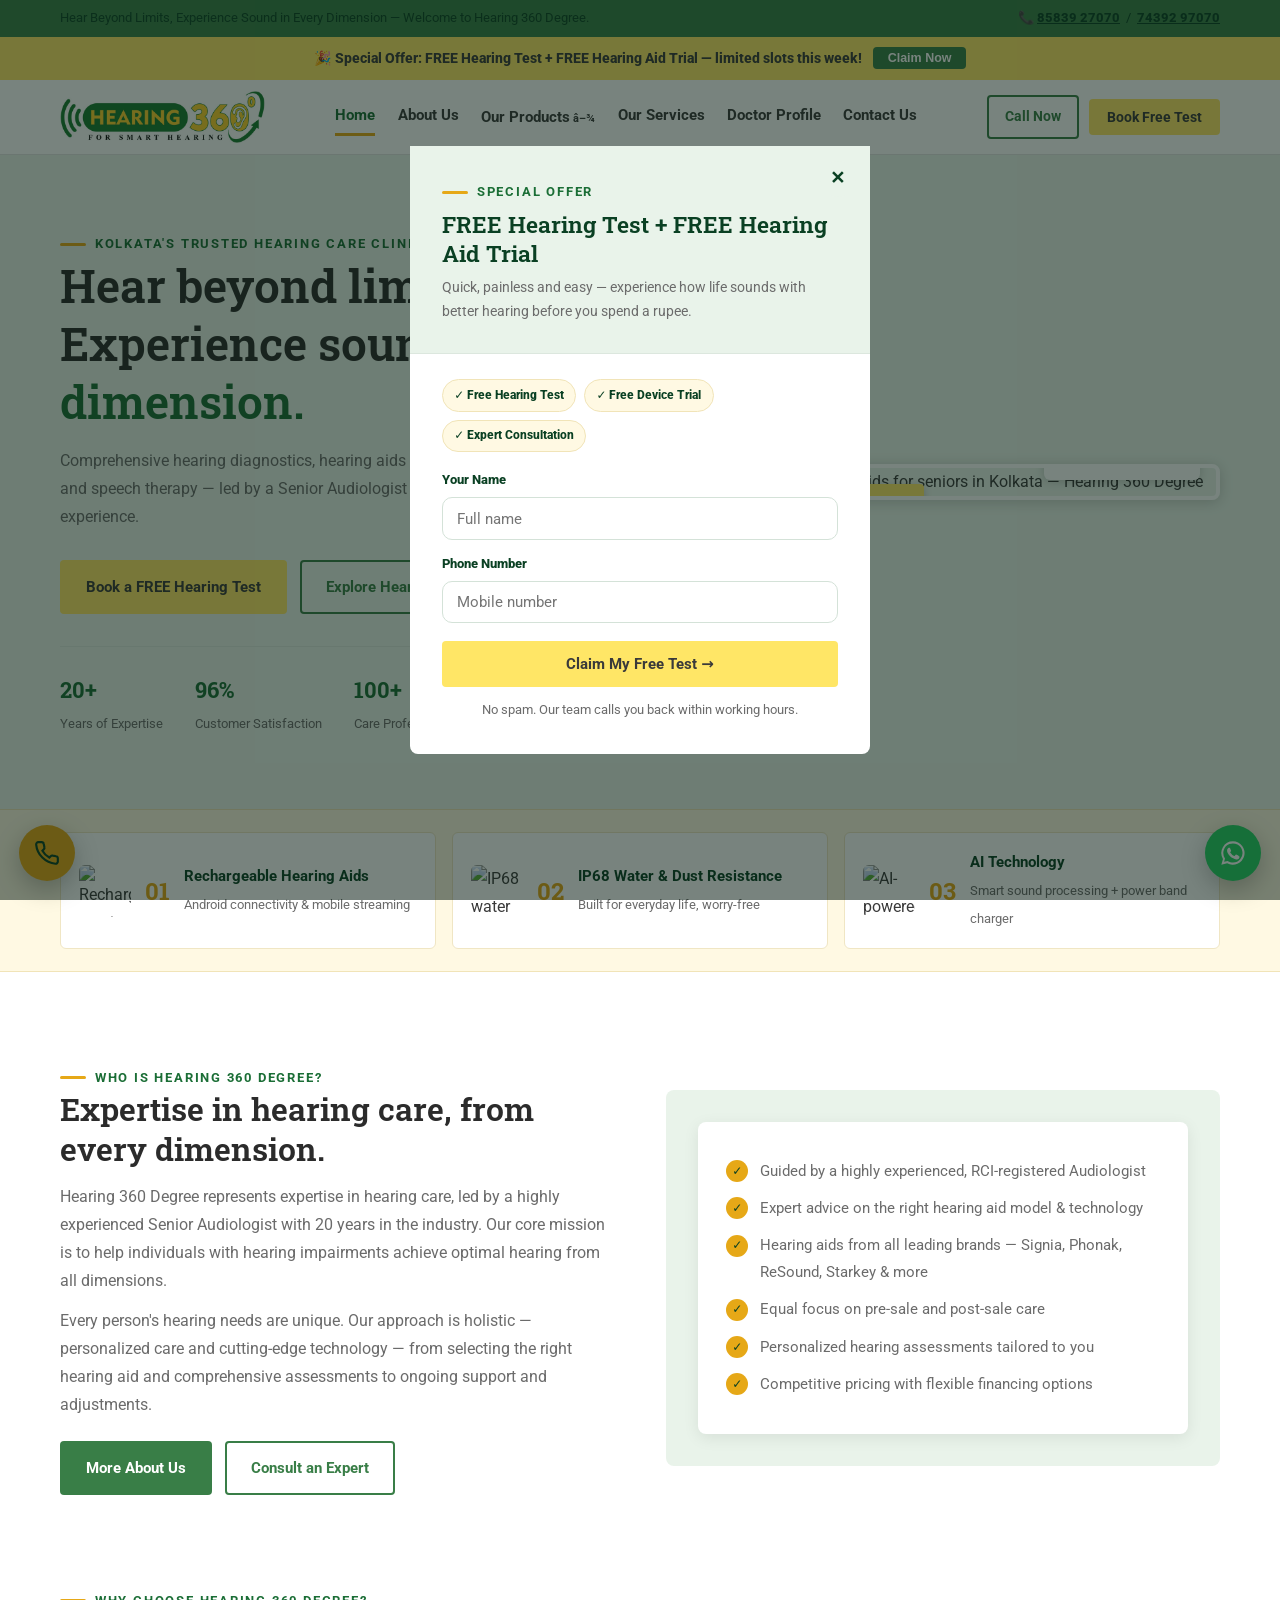
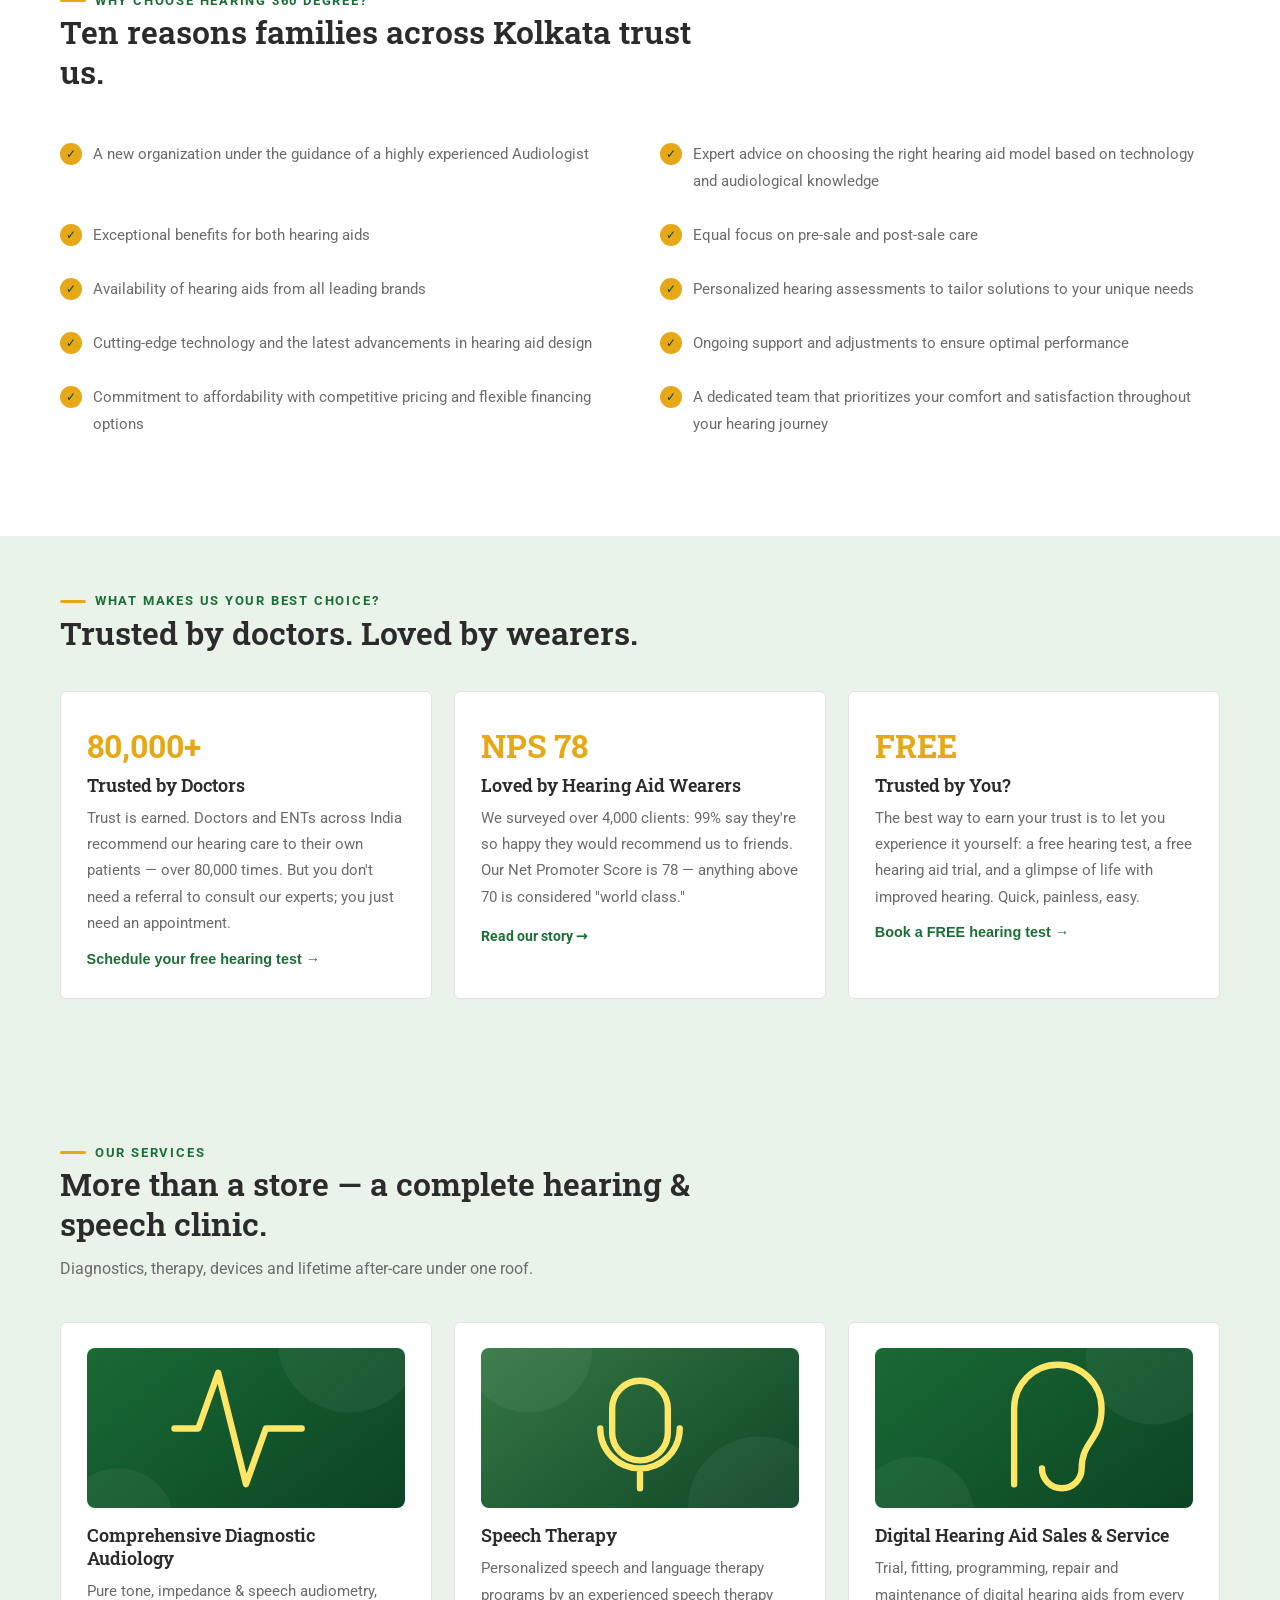
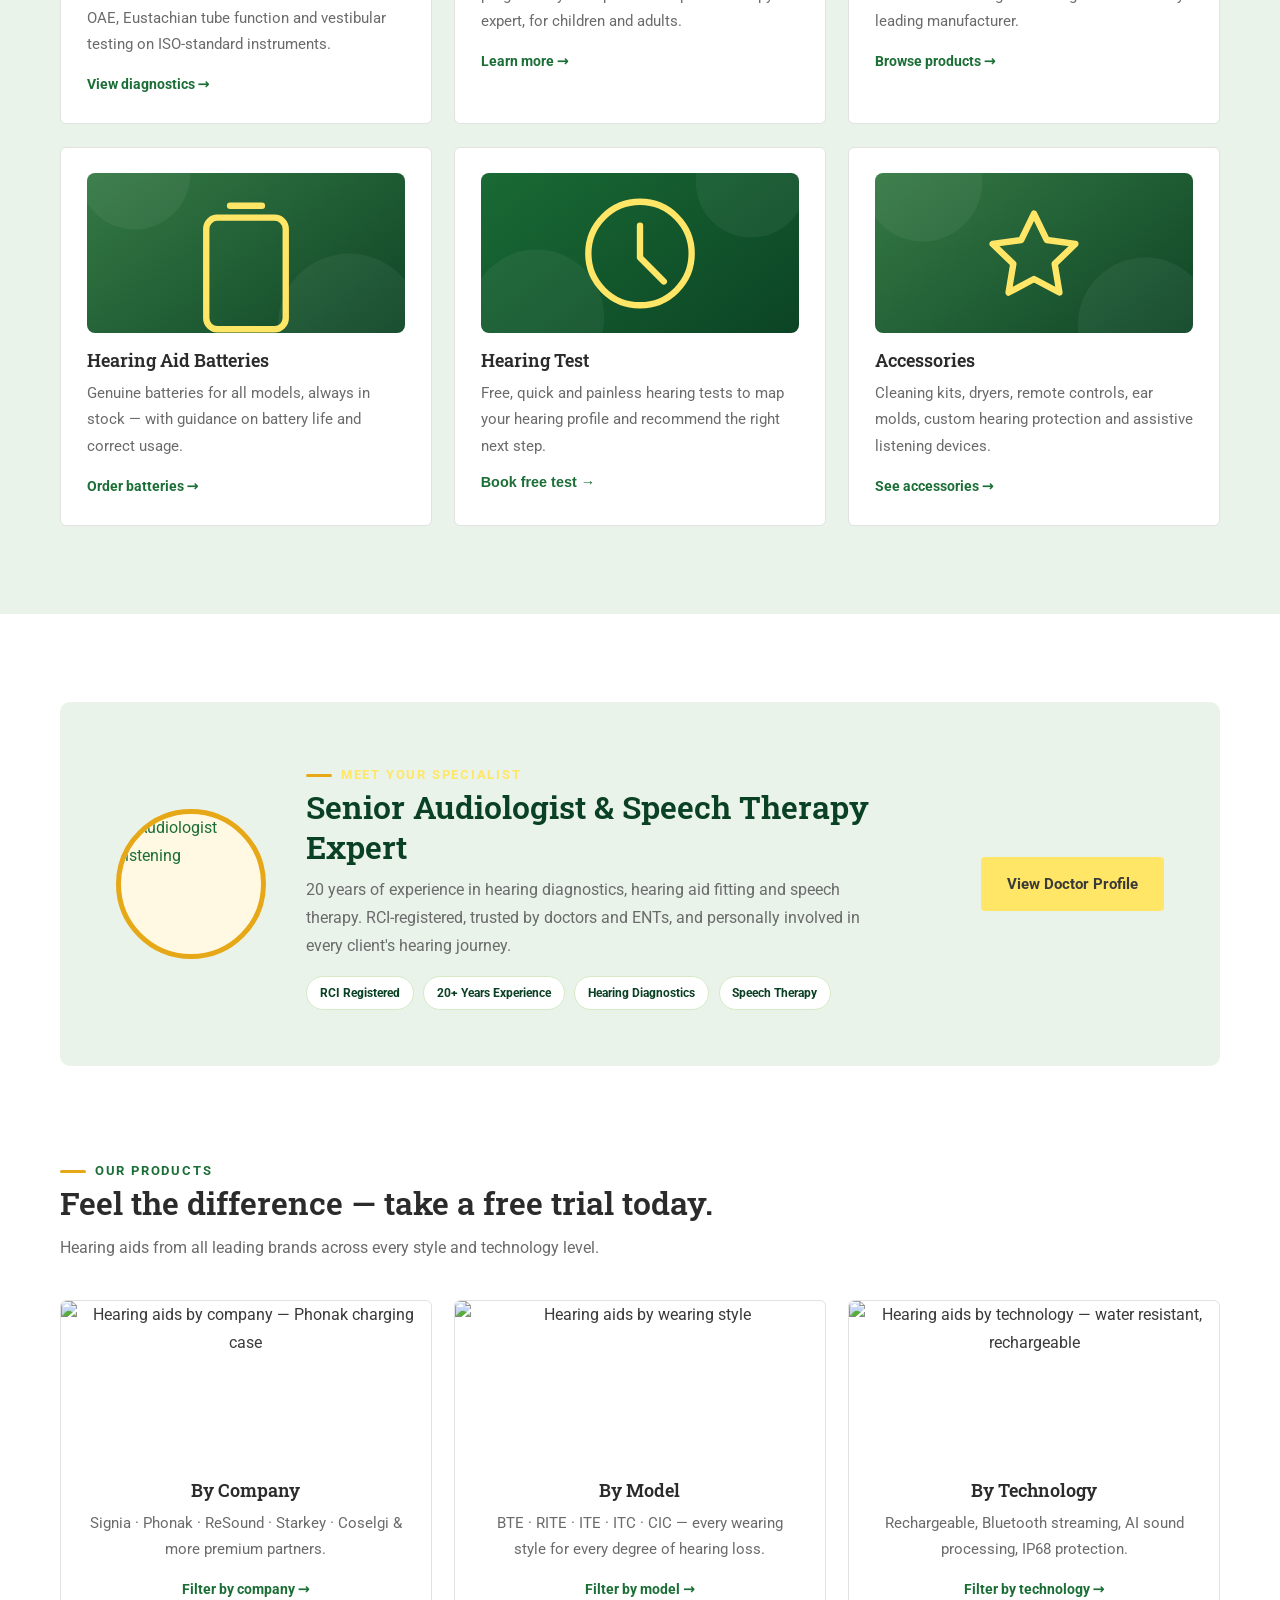
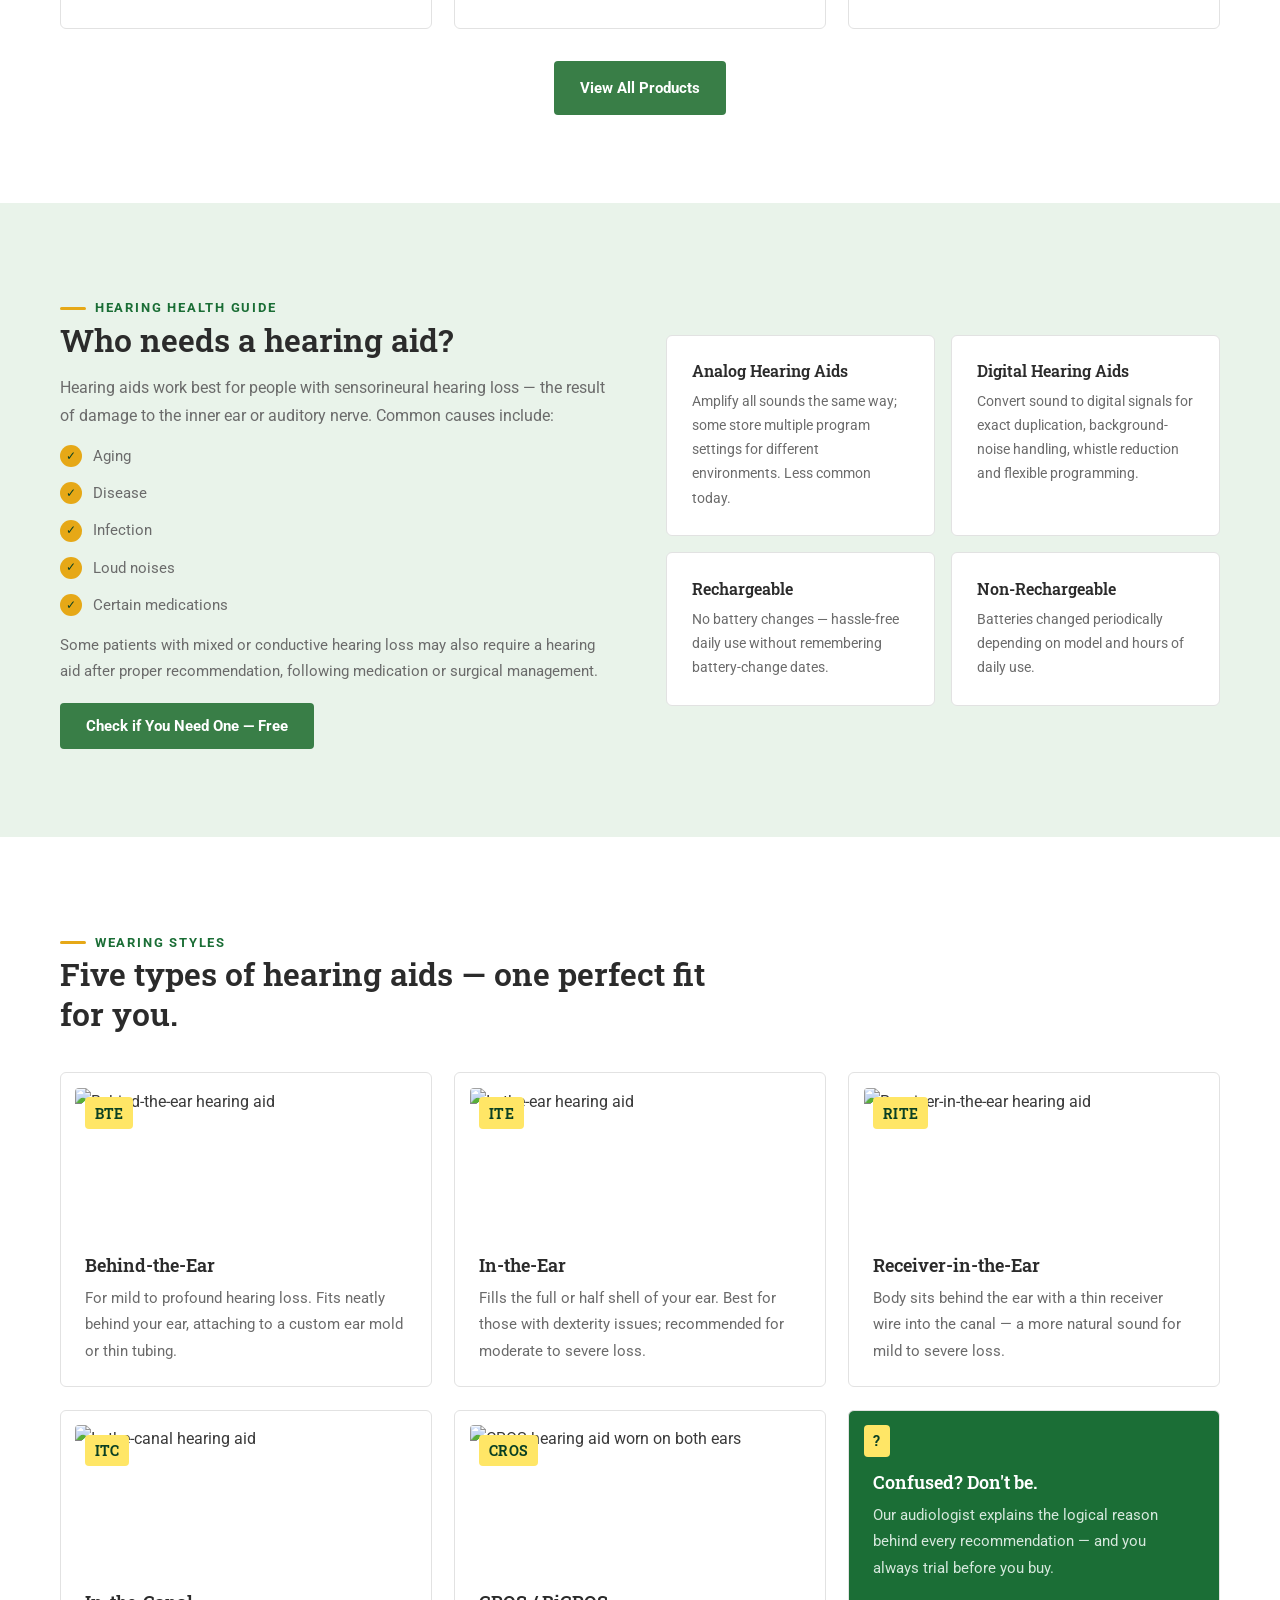
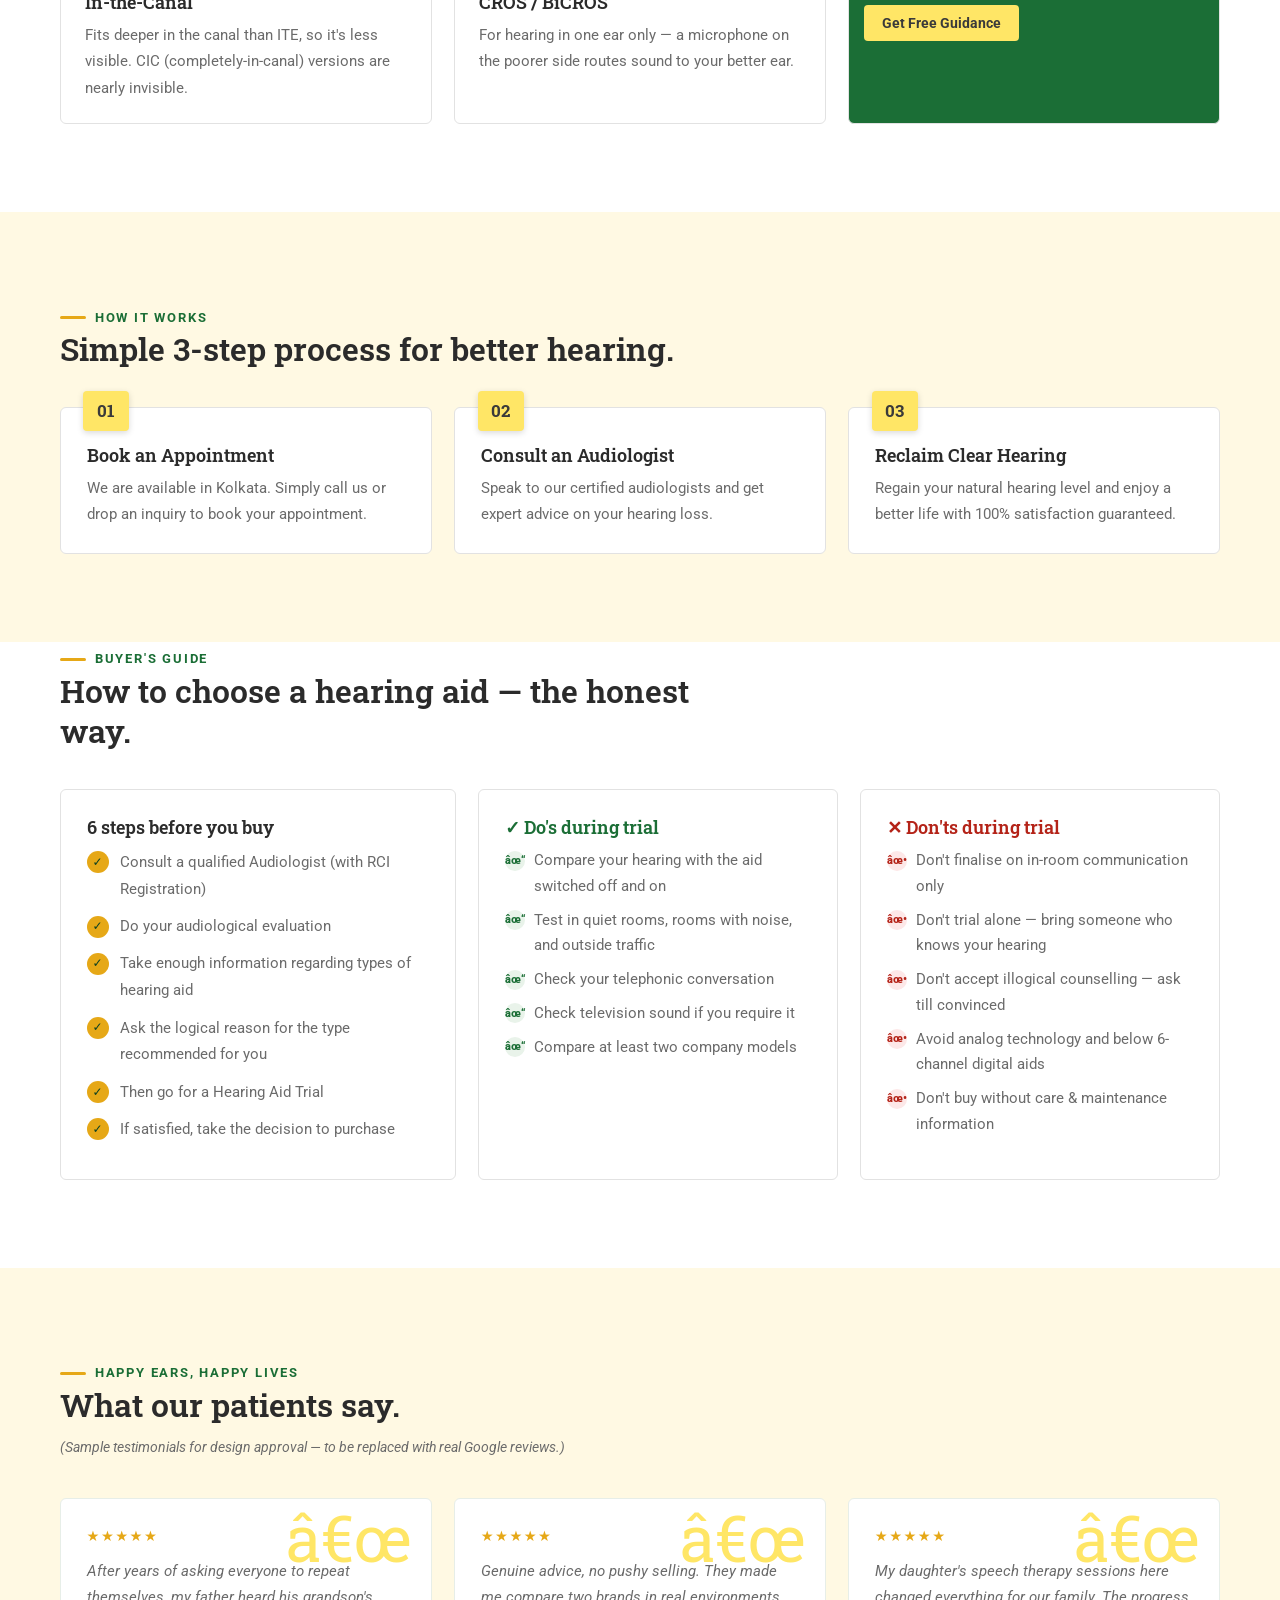
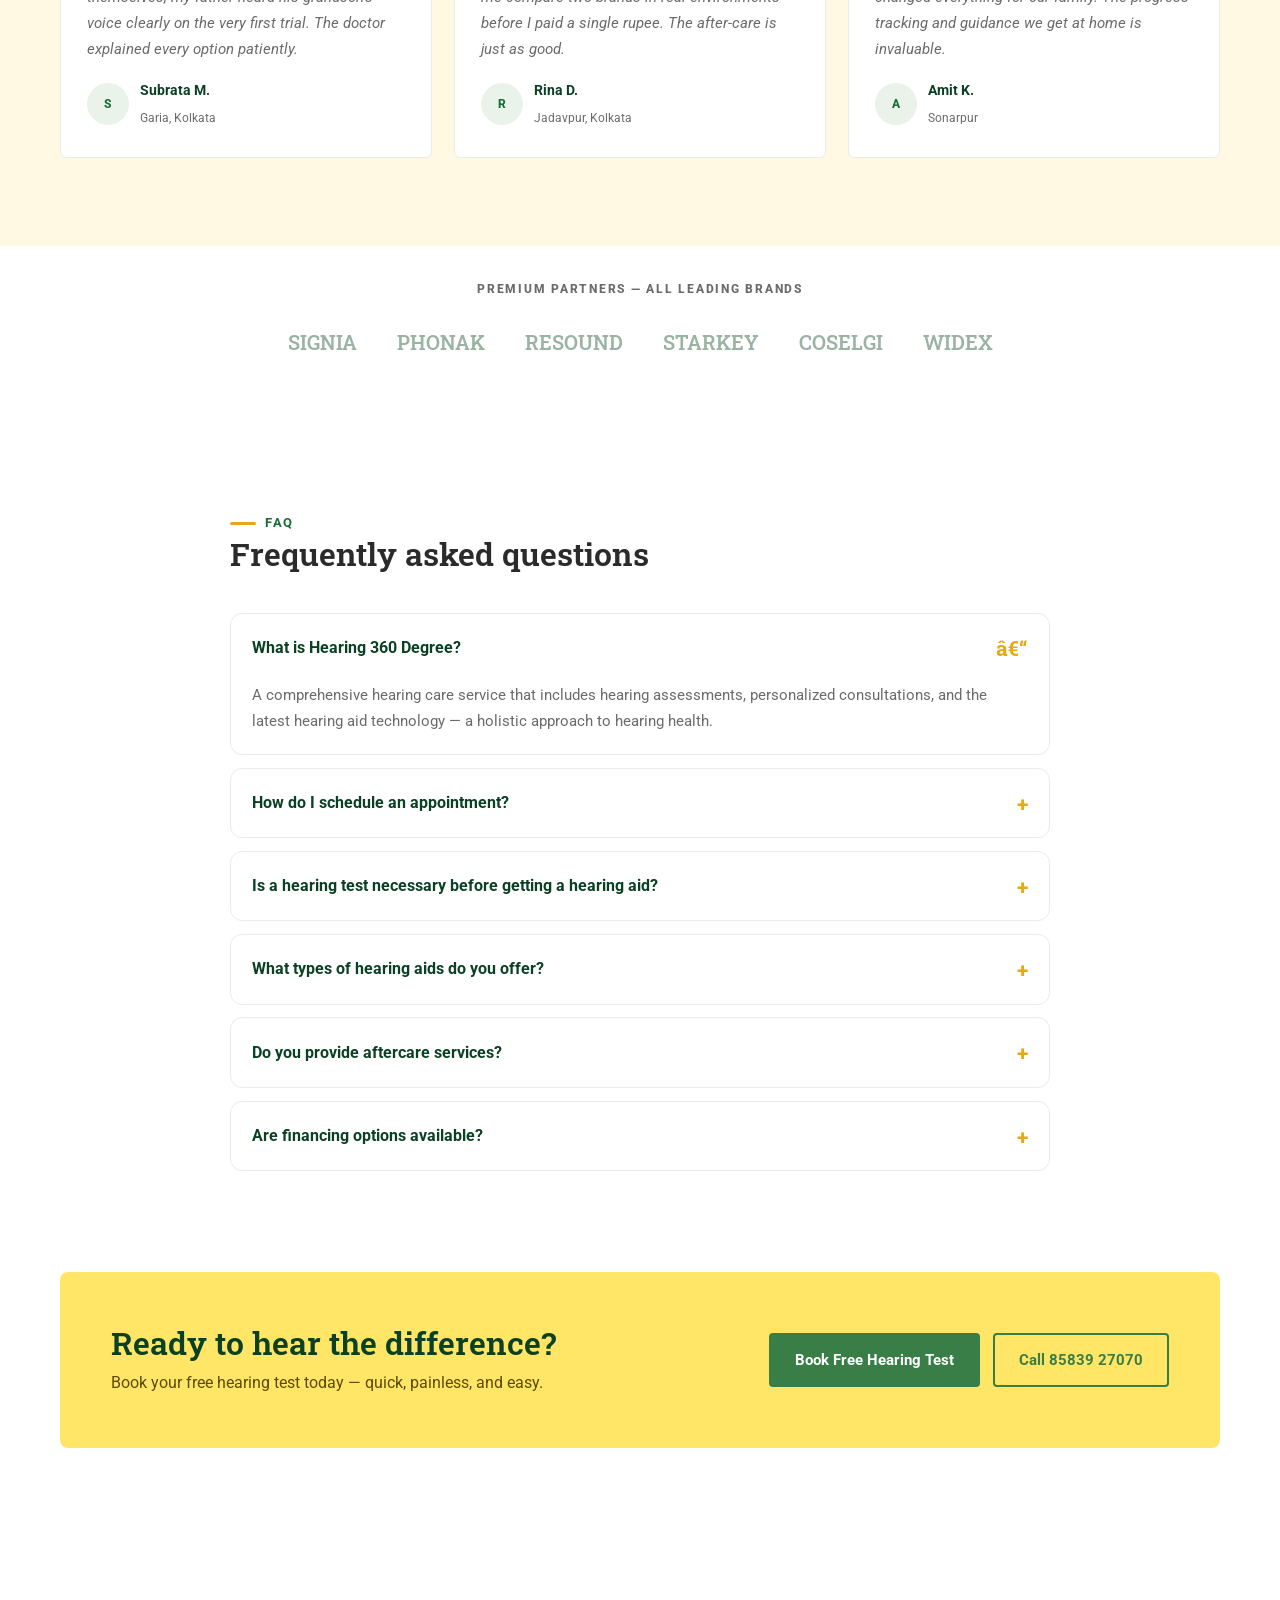
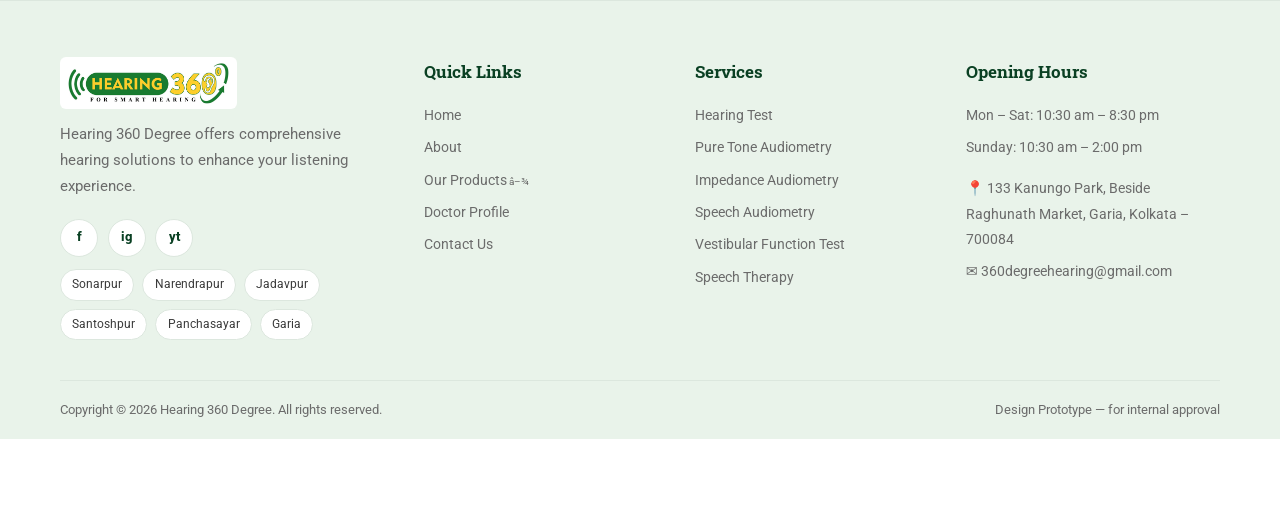
==== commit acd093fe: "updated" ====
--- a/index.html
+++ b/index.html
@@ -24,9 +24,8 @@
 <!-- Header -->
 <header class="header">
   <div class="container">
-    <a class="brand" href="index.html">
-      <img class="logo-img" src="https://hearingaidskolkata.com/wp-content/uploads/2025/04/Hearing-360-Degree-Logo-300x300.jpg" alt="Hearing 360 Degree logo" width="52" height="52" loading="eager">
-      <span>Hearing 360°<small>Hearing &amp; Speech Care</small></span>
+    <a class="brand" href="index.html" aria-label="Hearing 360 Degree">
+      <img class="logo-img" src="images/logo.png" alt="Hearing 360 Degree — For Smart Hearing" width="200" height="56" loading="eager">
     </a>
     <nav class="nav" aria-label="Main">
       <a href="index.html" class="active">Home</a>
@@ -469,7 +468,7 @@
 <footer class="footer">
   <div class="container footer-top">
     <div>
-      <img class="footer-logo" src="https://hearingaidskolkata.com/wp-content/uploads/2025/04/Hearing-360-Degree-Logo-300x300.jpg" alt="Hearing 360 Degree" width="72" height="72" loading="lazy"><h4>Hearing 360 Degree</h4>
+      <img class="footer-logo" src="images/logo.png" alt="Hearing 360 Degree — For Smart Hearing" width="180" height="50" loading="lazy">
       <p class="about-txt">Hearing 360 Degree offers comprehensive hearing solutions to enhance your listening experience.</p>
       <div class="social">
         <a href="https://www.facebook.com/people/Hearing-360-Degree/61570909812845/" aria-label="Facebook">f</a>
--- a/css/style.css
+++ b/css/style.css
@@ -1,12 +1,12 @@
 /* ============================================================
-   Hearing 360 Degree — Design Prototype
+   Hearing 360 Degree â€” Design Prototype
    Palette: brand green + corporate yellow (per client brand)
    ============================================================ */
 :root{
-  --green-900:#234D0A;
-  --green-700:#3E8C15;
-  --green-500:#62BE1E;
-  --green-100:#EAF6DC;
+  --green-900:#0A4023;
+  --green-700:#1B6E36;
+  --green-500:#397E47;
+  --green-100:#E9F3EA;
   --yellow-500:#E6A817;
   --yellow-300:#FFE666;
   --yellow-050:#FFF9E3;
@@ -126,7 +126,7 @@
 .split{display:grid;grid-template-columns:1fr 1fr;gap:3.2rem;align-items:center}
 .split .visual{background:var(--green-100);border-radius:8px;padding:2rem;display:grid;place-items:center;min-height:320px;position:relative;overflow:hidden}
 .checklist li{display:flex;gap:.7rem;margin:.65rem 0;color:var(--ink-soft);font-size:.96rem}
-.checklist li::before{content:"✓";flex:none;width:22px;height:22px;border-radius:50%;background:var(--yellow-500);color:var(--green-900);font-weight:800;display:grid;place-items:center;font-size:.75rem;margin-top:.15rem}
+.checklist li::before{content:"\2713";flex:none;width:22px;height:22px;border-radius:50%;background:var(--yellow-500);color:var(--green-900);font-weight:800;display:grid;place-items:center;font-size:.75rem;margin-top:.15rem}
 
 /* ---------- Doctor band ---------- */
 .doctor-band{background:var(--green-100);color:var(--ink);border-radius:10px;padding:clamp(2rem,5vw,3.5rem);display:grid;grid-template-columns:auto 1fr auto;gap:2.5rem;align-items:center}
@@ -166,7 +166,7 @@
 .faq details{background:#fff;border:1px solid #E7EEE8;border-radius:12px;margin-bottom:.8rem;overflow:hidden}
 .faq summary{cursor:pointer;font-weight:700;padding:1rem 1.3rem;color:var(--green-900);list-style:none;display:flex;justify-content:space-between;align-items:center}
 .faq summary::after{content:"+";font-family:var(--font-display);font-size:1.3rem;color:var(--yellow-500)}
-.faq details[open] summary::after{content:"–"}
+.faq details[open] summary::after{content:"â€“"}
 .faq details p{padding:0 1.3rem 1.2rem;color:var(--ink-soft);font-size:.94rem}
 
 /* ---------- CTA band ---------- */
@@ -268,9 +268,13 @@
 }
 
 /* ============ v2: marketing upgrades ============ */
-/* Real logo */
-.logo-img{width:52px;height:52px;object-fit:contain}
-.footer-logo{width:72px;height:72px;object-fit:contain;background:#fff;border-radius:8px;padding:.4rem;margin-bottom:.8rem}
+/* Real logo (wide wordmark) */
+.logo-img{width:auto;height:52px;max-width:210px;object-fit:contain;display:block}
+.footer-logo{width:auto;height:52px;max-width:200px;object-fit:contain;background:#fff;border-radius:6px;padding:.35rem .5rem;margin-bottom:.8rem}
+@media (max-width:680px){
+  .logo-img{height:42px;max-width:160px}
+  .lp-brand img{height:48px;max-width:190px}
+}
 
 /* Hero photo card */
 .hero-photo{position:relative;border-radius:8px;overflow:hidden;border:4px solid #fff;box-shadow:0 2px 14px rgba(0,0,0,.18)}
@@ -310,12 +314,12 @@
 .dd-card ul{margin-top:.6rem}
 .dd-card li{display:flex;gap:.6rem;margin:.5rem 0;font-size:.92rem;color:var(--ink-soft)}
 .dd-card li::before{flex:none;width:20px;height:20px;border-radius:50%;display:grid;place-items:center;font-size:.7rem;font-weight:800;margin-top:.15rem}
-.dd-do li::before{content:"✓";background:var(--green-100);color:var(--green-700)}
-.dd-dont li::before{content:"✕";background:#FDE8E8;color:#B42318}
+.dd-do li::before{content:"âœ“";background:var(--green-100);color:var(--green-700)}
+.dd-dont li::before{content:"âœ•";background:#FDE8E8;color:#B42318}
 
 /* Testimonials */
 .testi{background:#fff;border:1px solid #E7EEE8;border-radius:var(--radius);padding:1.6rem;position:relative}
-.testi::before{content:"“";position:absolute;top:.4rem;right:1.2rem;font-family:var(--font-display);font-size:4rem;color:var(--yellow-300);line-height:1}
+.testi::before{content:"â€œ";position:absolute;top:.4rem;right:1.2rem;font-family:var(--font-display);font-size:4rem;color:var(--yellow-300);line-height:1}
 .testi p{font-size:.93rem;color:var(--ink-soft);font-style:italic}
 .testi .who{display:flex;align-items:center;gap:.7rem;margin-top:1rem}
 .testi .who .dot{width:42px;height:42px;border-radius:50%;background:var(--green-100);display:grid;place-items:center;font-weight:800;color:var(--green-700)}
@@ -354,7 +358,7 @@
 /* ============ v3: transcript requirements ============ */
 /* Company dropdown in nav */
 .dropdown{position:relative}
-.dropdown > a::after{content:" ▾";font-size:.7em}
+.dropdown > a::after{content:" â–¾";font-size:.7em}
 .drop-menu{position:absolute;top:100%;left:50%;transform:translateX(-50%) translateY(8px);background:#fff;border:1px solid #E7EEE8;border-radius:12px;box-shadow:var(--shadow);padding:.5rem;min-width:190px;opacity:0;visibility:hidden;transition:.18s;z-index:65}
 .dropdown:hover .drop-menu,.dropdown:focus-within .drop-menu{opacity:1;visibility:visible;transform:translateX(-50%) translateY(4px)}
 .drop-menu a{display:block;padding:.5rem .9rem;border-radius:8px;font-size:.9rem;border-bottom:0!important}
@@ -389,53 +393,132 @@
 .product-media{cursor:pointer}
 @media (max-width:980px){.pdp-grid{grid-template-columns:1fr;gap:2rem}.pdp-main{height:280px}}
 
-/* ============ Free-trial landing page (no header / footer) ============ */
-.lp-page{background:var(--paper)}
+/* ============ Free-trial landing page (lead gen / SEO) ============ */
+.lp-page{background:#fff}
 .lp-page .float-call,.lp-page .float-wa{bottom:1.4rem}
-.lp-hero{position:relative;min-height:100vh;display:flex;align-items:center;padding:clamp(1.6rem,4vw,2.8rem) 0 clamp(2.4rem,5vw,3.5rem);overflow:hidden;color:#fff}
-.lp-hero-bg{position:absolute;inset:0;background:
-  linear-gradient(105deg,rgba(35,77,10,.92) 0%, rgba(35,77,10,.78) 48%, rgba(35,77,10,.45) 100%),
-  url("https://hearingaidskolkata.com/wp-content/uploads/2024/12/Best-Hearing-Aids-for-Seniors-in-Kolkata.jpg") center/cover no-repeat;
-  transform:scale(1.04);animation:lpBg 18s ease-in-out infinite alternate}
-@keyframes lpBg{from{transform:scale(1.04)}to{transform:scale(1.1)}}
-@media (prefers-reduced-motion:reduce){.lp-hero-bg{animation:none;transform:none}}
-.lp-hero-inner{position:relative;z-index:1;width:100%}
-.lp-brand{display:inline-flex;align-items:center;gap:.7rem;color:#fff;font-family:var(--font-display);font-weight:700;font-size:1.2rem;margin-bottom:clamp(1.6rem,4vw,2.6rem);animation:lpRise .7s ease both}
-.lp-brand img{width:56px;height:56px;border-radius:10px;background:#fff;object-fit:cover}
-.lp-brand small{display:block;font-family:var(--font-body);font-size:.68rem;font-weight:700;letter-spacing:.16em;text-transform:uppercase;color:var(--yellow-300)}
-.lp-hero-grid{display:grid;grid-template-columns:1.15fr .85fr;gap:clamp(1.6rem,4vw,3rem);align-items:center}
-.lp-copy{animation:lpRise .8s .1s ease both}
-.lp-offer{display:inline-block;font-size:.78rem;font-weight:800;letter-spacing:.16em;text-transform:uppercase;color:var(--green-900);background:var(--yellow-300);padding:.35rem .75rem;margin-bottom:1rem}
-.lp-copy h1{color:#fff;font-size:clamp(2.1rem,4.6vw,3.35rem);max-width:14ch}
-.lp-lead{color:#E7F3DC;max-width:34rem;margin:1rem 0 1.4rem;font-size:1.05rem}
-.lp-perks{display:flex;flex-wrap:wrap;gap:.55rem;margin-bottom:1.4rem}
-.lp-perks li{font-size:.82rem;font-weight:700;color:#fff;border:1px solid rgba(255,255,255,.35);padding:.35rem .75rem;background:rgba(255,255,255,.08)}
-.lp-perks li::before{content:"✓ ";color:var(--yellow-300)}
-.lp-call{display:inline-block;color:var(--yellow-300);font-weight:800;text-decoration:underline;text-underline-offset:3px}
-.lp-form{background:#fff;color:var(--ink);padding:clamp(1.4rem,3vw,2rem);border:1px solid #E7EEE8;box-shadow:0 18px 48px rgba(0,0,0,.22);animation:lpRise .85s .2s ease both}
-.lp-form h2{color:var(--green-900);font-size:1.45rem;margin-bottom:.35rem}
-.lp-form > p{color:var(--ink-soft);font-size:.9rem;margin-bottom:1.2rem}
-.lp-form .field{margin-bottom:.9rem}
-.lp-form .btn{width:100%;margin-top:.3rem}
-@keyframes lpRise{from{opacity:0;transform:translateY(18px)}to{opacity:1;transform:none}}
-.lp-steps{padding:clamp(3rem,7vw,5rem) 0;background:var(--yellow-050)}
-.lp-step-list{display:grid;grid-template-columns:repeat(3,1fr);gap:1.4rem;counter-reset:none;list-style:none}
-.lp-step-list li{padding:0}
-.lp-step-num{display:block;font-family:var(--font-display);font-size:1.7rem;font-weight:700;color:var(--yellow-500);margin-bottom:.5rem}
-.lp-step-list h3{margin-bottom:.45rem;color:var(--green-900)}
-.lp-step-list p{color:var(--ink-soft);font-size:.94rem}
-.lp-clinic{padding:0 0 clamp(2.5rem,6vw,4rem)}
-.lp-clinic-inner{display:flex;justify-content:space-between;gap:1.5rem;align-items:center;flex-wrap:wrap;padding:clamp(1.6rem,4vw,2.4rem);background:var(--green-100);border:1px solid #DCE7DE}
-.lp-clinic h2{margin:.35rem 0 .55rem}
-.lp-clinic p{color:var(--ink-soft);max-width:40rem}
-.lp-hours{margin-top:.55rem;font-weight:700;color:var(--green-900)!important}
-.lp-clinic-actions{display:flex;gap:.7rem;flex-wrap:wrap}
-.lp-legal{text-align:center;font-size:.8rem;color:var(--ink-soft);padding:0 1rem 2rem}
+
+.lp-wrap{width:min(1080px,92%);margin-inline:auto}
+
+.lp-brand{display:inline-block;margin-bottom:1.75rem}
+.lp-brand img{width:auto;height:58px;max-width:240px;object-fit:contain;display:block;background:#fff;border-radius:6px;padding:.25rem .4rem}
+
+.lp-hero{background:var(--green-100);padding:clamp(1.6rem,4vw,2.8rem) 0 clamp(2.2rem,5vw,3.2rem)}
+.lp-hero-grid{
+  display:grid;
+  grid-template-columns:1fr 380px;
+  gap:2.5rem;
+  align-items:center;
+}
+.lp-copy h1{
+  color:var(--green-900);
+  font-size:clamp(1.8rem,3.5vw,2.55rem);
+  line-height:1.2;
+  margin:0;
+}
+.lp-lead{color:var(--ink-soft);margin:1rem 0 1.25rem;font-size:1.02rem;max-width:36rem}
+.lp-checklist{display:grid;gap:.65rem;margin:0 0 1.4rem;padding:0}
+.lp-checklist li{
+  display:flex;align-items:center;gap:.65rem;
+  font-weight:700;color:var(--green-900);font-size:.94rem;
+}
+.lp-checklist li::before{
+  content:"\2713";flex:none;
+  width:22px;height:22px;border-radius:50%;
+  background:var(--yellow-500);color:var(--green-900);
+  font-weight:800;font-size:.7rem;
+  display:grid;place-items:center;
+}
+.lp-trust{
+  display:grid;
+  grid-template-columns:repeat(3,minmax(0,1fr));
+  gap:1rem;
+  border-top:1px solid #DCE7DE;
+  padding-top:1.15rem;
+  margin-bottom:1.15rem;
+  max-width:28rem;
+}
+.lp-trust b{display:block;font-family:var(--font-display);font-size:1.3rem;color:var(--green-700);line-height:1.15}
+.lp-trust span{font-size:.78rem;color:var(--ink-soft)}
+.lp-phone{display:inline-block;color:var(--green-700);font-weight:800;text-decoration:underline;text-underline-offset:3px}
+
+.lp-form{
+  background:#fff;
+  padding:1.5rem 1.45rem;
+  border:1px solid #DCE7DE;
+  border-radius:8px;
+  box-shadow:0 8px 24px rgba(35,77,10,.07);
+  width:100%;
+}
+.lp-form h2{color:var(--green-900);font-size:1.3rem;margin:0 0 .25rem}
+.lp-form > p{color:var(--ink-soft);font-size:.88rem;margin:0 0 1.1rem}
+.lp-form .field{margin-bottom:.8rem}
+.lp-form .btn{width:100%;margin-top:.15rem;padding:.85rem 1rem;font-size:.98rem;white-space:normal}
+.lp-form .form-note{margin-top:.75rem;font-size:.78rem;color:var(--ink-soft);text-align:center}
+.lp-form #trialFormOk{color:var(--green-700);font-weight:700}
+
+.lp-steps,.lp-why,.lp-faq,.lp-clinic{padding:clamp(2.4rem,5.5vw,3.8rem) 0}
+.lp-steps{background:#fff}
+.lp-why{background:#fff;padding-top:0}
+.lp-wrap .section-head{margin-bottom:1.6rem;max-width:none}
+
+.lp-step-list{
+  display:grid;
+  grid-template-columns:repeat(3,1fr);
+  gap:1.5rem;
+  list-style:none;margin:0;padding:0;
+}
+.lp-step-list li{border-top:3px solid var(--yellow-500);padding-top:1rem}
+.lp-step-num{display:block;font-family:var(--font-display);font-size:1.4rem;font-weight:700;color:var(--yellow-500);margin-bottom:.35rem}
+.lp-step-list h3{margin:0 0 .35rem;color:var(--green-900)}
+.lp-step-list p{color:var(--ink-soft);font-size:.92rem;margin:0}
+
+.lp-why-list{
+  display:grid;
+  grid-template-columns:1fr 1fr;
+  gap:1rem;
+  list-style:none;margin:0;padding:0;
+}
+.lp-why-list li{padding:1.15rem 1.2rem;background:var(--green-100);border:1px solid #DCE7DE;border-radius:8px}
+.lp-why-list h3{margin:0 0 .35rem;color:var(--green-900);font-size:1.02rem}
+.lp-why-list p{color:var(--ink-soft);font-size:.9rem;margin:0}
+
+.lp-faq{background:var(--yellow-050);border-block:1px solid #F1E4B8}
+.lp-faq .faq{max-width:none}
+
+.lp-clinic{padding-top:clamp(2rem,4vw,2.8rem);padding-bottom:clamp(1.8rem,4vw,2.6rem)}
+.lp-clinic-inner{
+  display:grid;
+  grid-template-columns:1fr auto;
+  gap:1.5rem;
+  align-items:center;
+  padding:1.5rem 1.6rem;
+  background:var(--green-100);
+  border:1px solid #DCE7DE;
+  border-radius:8px;
+}
+.lp-clinic h2{margin:.3rem 0 .45rem;color:var(--green-900)}
+.lp-clinic p{color:var(--ink-soft);margin:0;max-width:40rem}
+.lp-hours{margin-top:.5rem!important;font-weight:700;color:var(--green-900)!important}
+.lp-clinic-actions{display:flex;gap:.65rem;flex-wrap:wrap;justify-content:flex-end}
+
+.lp-legal{text-align:center;font-size:.8rem;color:var(--ink-soft);padding:0 1rem 2rem;margin:0}
 .lp-legal a{color:var(--green-700);font-weight:700;text-decoration:underline}
+
 @media (max-width:900px){
-  .lp-hero{min-height:auto;padding-top:1.4rem}
-  .lp-hero-grid{grid-template-columns:1fr}
-  .lp-copy h1{max-width:none}
-  .lp-step-list{grid-template-columns:1fr}
+  .lp-hero-grid{grid-template-columns:1fr;gap:1.5rem}
+  .lp-form{max-width:480px}
+  .lp-trust{max-width:none}
+  .lp-step-list,.lp-why-list{grid-template-columns:1fr}
+  .lp-clinic-inner{grid-template-columns:1fr}
+  .lp-clinic-actions{justify-content:flex-start}
   .lp-page .float-call,.lp-page .float-wa{bottom:1rem}
 }
+@media (max-width:680px){
+  .lp-page{padding-bottom:0}
+  .lp-page .float-call{display:grid}
+  .lp-page .float-wa{bottom:1rem}
+  .lp-trust{grid-template-columns:repeat(3,1fr);gap:.6rem}
+  .lp-trust b{font-size:1.1rem}
+  .lp-trust span{font-size:.7rem}
+}
+
